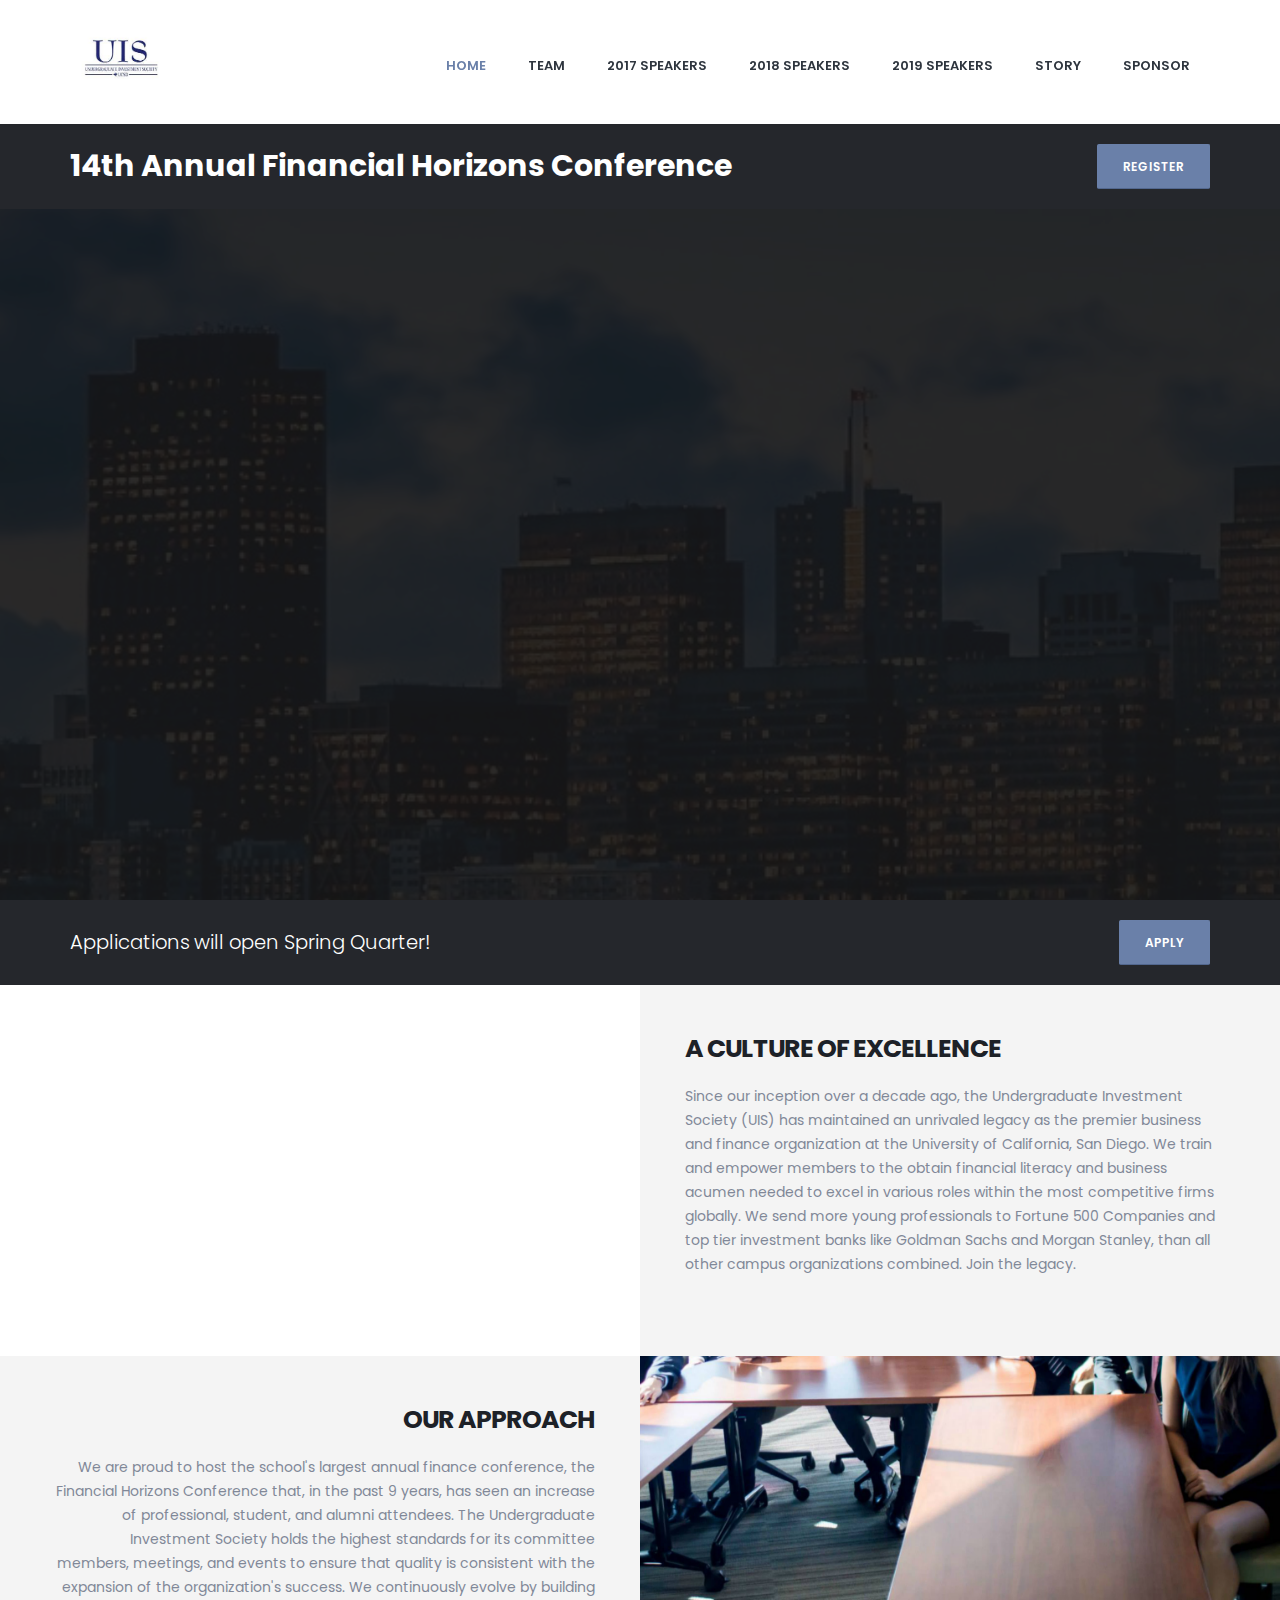
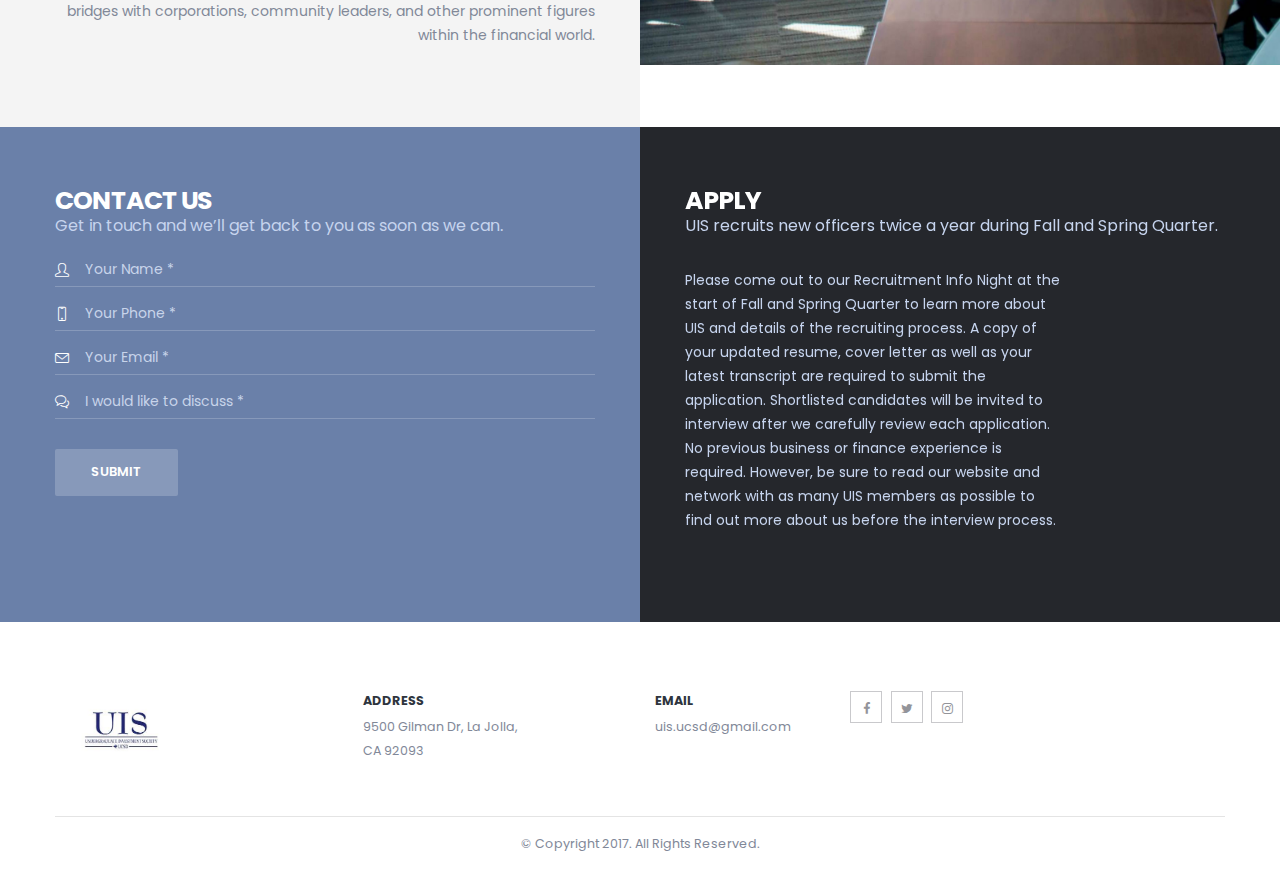
==== index.html @ 7f8c0cbe "Merge branch 'kartiksbranch'" ====
<!DOCTYPE html>
<html>
	<head>

		<!-- Basic -->
		<meta charset="utf-8">
		<meta http-equiv="X-UA-Compatible" content="IE=edge">

		<title>UIS</title>

		<meta name="keywords" content="UCSD UIS" />
		<meta name="description" content="UNDERGRADUATE INVESTMENT SOCIETY">
		<meta name="author" content="Pin Wang">

		<!-- Mobile Metas -->
		<meta name="viewport" content="width=device-width, minimum-scale=1.0, maximum-scale=1.0, user-scalable=no">

		<!-- Web Fonts  -->
		<link href="https://fonts.googleapis.com/css?family=Poppins:300,400,500,600,700" rel="stylesheet" type="text/css">

		<!-- Vendor CSS -->
		<link rel="stylesheet" href="vendor/bootstrap/css/bootstrap.min.css">
		<link rel="stylesheet" href="vendor/font-awesome/css/font-awesome.min.css">
		<link rel="stylesheet" href="vendor/animate/animate.min.css">
		<link rel="stylesheet" href="vendor/simple-line-icons/css/simple-line-icons.min.css">
		<link rel="stylesheet" href="vendor/owl.carousel/assets/owl.carousel.min.css">
		<link rel="stylesheet" href="vendor/owl.carousel/assets/owl.theme.default.min.css">
		<link rel="stylesheet" href="vendor/magnific-popup/magnific-popup.min.css">

		<!-- Theme CSS -->
		<link rel="stylesheet" href="css/theme.css">
		<link rel="stylesheet" href="css/theme-elements.css">
		<link rel="stylesheet" href="css/theme-blog.css">
		<link rel="stylesheet" href="css/theme-shop.css">

		<!-- Current Page CSS -->
		<link rel="stylesheet" href="vendor/rs-plugin/css/settings.css">
		<link rel="stylesheet" href="vendor/rs-plugin/css/layers.css">
		<link rel="stylesheet" href="vendor/rs-plugin/css/navigation.css">

		<!-- Skin CSS -->
		<link rel="stylesheet" href="css/skins/skin-finance.css">

		<!-- Demo CSS -->
		<link rel="stylesheet" href="css/demos/demo-finance.css">

		<!-- Theme Custom CSS -->
		<link rel="stylesheet" href="css/custom.css">

		<!-- Head Libs -->
		<script src="vendor/modernizr/modernizr.min.js"></script>

	</head>
	<body data-spy="scroll" data-target="#navSecondary" data-offset="170">

		<div class="body">
			<header id="header" class="header-narrow" data-plugin-options="{'stickyEnabled': true, 'stickyEnableOnBoxed': true, 'stickyEnableOnMobile': true, 'stickyStartAt': 0, 'stickySetTop': '0', 'stickyChangeLogo': false}">
				<div class="header-body">
					<div class="header-container container">
						<div class="header-row">
							<div class="header-column">
								<div class="header-logo">
									<a href="index.html">
										<img src="img/logo.jpg" width="100" height="45" class="img-responsive" alt />
									</a>
								</div>
							</div>
							<div class="header-column">
								<div class="header-row">
									<div class="header-nav">
										<button class="btn header-btn-collapse-nav" data-toggle="collapse" data-target=".header-nav-main">
											<i class="fa fa-bars"></i>
										</button>
										<div class="header-nav-main header-nav-main-effect-1 header-nav-main-sub-effect-1 custom-header-nav-main-dark-style collapse">
											<nav>
												<ul class="nav nav-pills" id="mainNav">
													<li class="active">
														<a href="index.html">
															Home
														</a>
													</li>
													<li class="">
														<a href="team.html">
															Team
														</a>
													</li>
													<li class="">
														<a href="speaker17.html">
															2017 Speakers
														</a>
													</li>
                          <li class="">
														<a href="speaker18.html">
															2018 Speakers
														</a>
													</li>
													<li class="">
														<a href="speaker19.html">
															2019 Speakers
														</a>
													</li>
													<li class="">
														<a href="story.html">
															Story
														</a>
													</li>
													<li class="">
														<a href="sponsor.html">
															Sponsor
														</a>
													</li>
												</ul>
											</nav>
										</div>
									</div>
								</div>
							</div>
						</div>
					</div>
				</div>
			</header>

			<div id="home-intro" class="home-intro custom-home-intro background-color-secondary m-none">
				<div class="container">
					<div class="row">
						<div class="col-md-8">
							<p class="text-color-light mb-xs mt-xs" style="font-size:30px">
							<strong>
								14th Annual Financial Horizons Conference
							</strong>
							</p>
						</div>
						<div class="col-md-4">
							<a href="https://docs.google.com/forms/d/e/1FAIpQLScfKmOSTfUVh0qY-Dis874jLDS0t_jcEZRCG0DuHNJnbLLtzw/viewform" target="_blank" class="btn btn-primary custom-btn-style-1 text-uppercase font-weight-semibold pull-right align-middle">Register</a>
						</div>
					</div>
				</div>
			</div>

			<div role="main" class="main">

			<div class="slider-container rev_slider_wrapper" style="height: 800px;">
				<div id="revolutionSlider" class="slider rev_slider manual">
					<ul>
						<li data-transition="fade">
							<img src="img/home5.jpg"
								alt=""
								data-bgposition="center center"
								data-bgfit="cover"
								data-bgrepeat="no-repeat"
								class="rev-slidebg">

							<h1 class="tp-caption text-uppercase font-weight-bold"
								data-x="left" data-hoffset="['15', '15', '35', '35']"
								data-y="center" data-voffset="-40"
								data-start="800"
								data-fontsize="40"
								style="letter-spacing: -2px;"
								data-transform_in="y:[-300%];opacity:0;s:500;">UIS</h1>

							<div class="tp-caption text-uppercase"
								data-x="left" data-hoffset="['15', '15', '35', '35']"
								data-y="center" data-voffset="0"
								data-start="1200"
								data-fontsize="22"
								data-transform_in="y:[-300%];opacity:0;s:500;">UNDERGRADUATE INVESTMENT SOCIETY</div>

						</li>
					</ul>
				</div>
			</div>

			<div id="home-intro" class="home-intro custom-home-intro background-color-secondary m-none">
				<div class="container">
					<div class="row">
						<div class="col-md-8">
							<p class="text-color-light mb-xs mt-xs">

								Applications will open Spring Quarter!
							</p>
						</div>
						<div class="col-md-4">
							<a href="https://docs.google.com/forms/d/1MIxpZwMEJxIqc9LXM3SmpvhY4oMgOhe2XhKpML5YCAo/edit" target="_blank" class="btn btn-primary custom-btn-style-1 text-uppercase font-weight-semibold pull-right">Apply</a>
						</div>
					</div>
				</div>
			</div>

			<div class="container-fluid">
				<div class="row">
					<div class="col-md-6 p-none">
						<section class="parallax section section-parallax match-height custom-parallax-bg-pos-left custom-sec-left m-none" data-plugin-parallax data-plugin-options="{'speed': 1.5, 'horizontalPosition': '100%'}" data-image-src="img/
						.jpg" style="min-height: 315px;">
						</section>
					</div>
					<div class="col-md-6 p-none">
						<section class="section section-no-border match-height m-none">
							<div class="row m-none">
								<div class="col-half-section col-half-section-left">
									<h2 class="text-uppercase font-weight-bold">A Culture of Excellence</h2>
									<br>
									<p class="custom-text-color-1 mb-xlg">
										Since our inception over a decade ago, the Undergraduate Investment Society (UIS) has maintained an unrivaled legacy as the premier business and finance organization at the University of California, San Diego. We train and empower members to the obtain financial literacy and business acumen needed to excel in various roles within the most competitive firms globally. We send more young professionals to Fortune 500 Companies and top tier investment banks like Goldman Sachs and Morgan Stanley, than all other campus organizations combined. Join the legacy. 									</p>
								</div>
							</div>
						</section>
					</div>
				</div>
				<div class="row custom-sm-flex-order">
					<div class="col-md-6 p-none">
						<section class="section section-no-border match-height m-none">
							<div class="row m-none">
								<div class="col-half-section col-half-section-right custom-text-align-right">
									<h2 class="text-uppercase font-weight-bold">Our Approach</h2>
									<br>
									<p class="custom-text-color-1 mb-xlg">
										We are proud to host the school's largest annual finance conference, the Financial Horizons Conference that, in the past 9 years, has seen an increase of professional, student, and alumni attendees. The Undergraduate Investment Society holds the highest standards for its committee members, meetings, and events to ensure that quality is consistent with the expansion of the organization's success. We continuously evolve by building bridges with corporations, community leaders, and other prominent figures within the financial world.
									</p>
								</div>
							</div>
						</section>
					</div>
					<div class="col-md-6 p-none">
						<section class="parallax section section-parallax match-height m-none" data-plugin-parallax data-plugin-options="{'speed': 1.5, 'horizontalPosition': '100%'}" data-image-src="img/home2.jpg" style="min-height: 315px;">
						</section>
					</div>
				</div>
			</div>

			<div class="container-fluid">
				<div class="row">
					<div class="col-md-6 p-none">
						<section class="section section-no-border match-height custom-section-spacement-1 background-color-primary m-none">
							<div class="row m-none">
								<div class="col-half-section col-half-section-right">
									<h2 class="text-uppercase text-color-light font-weight-bold">Contact Us</h2>
									<p class="text-md custom-text-color-2 mb-md">Get in touch and we’ll get back to you as soon as we can.</p>
									<form id="callSendMessage" class="custom-form-style" action="php/contact-form.php" method="POST">
										<div class="alert alert-success hidden mt-lg" id="contactFormSuccess">
											<strong>Success!</strong> Your message has been sent to us.
										</div>

										<div class="alert alert-danger hidden mt-lg" id="contactFormError">
											<strong>Error!</strong> There was an error sending your message.
											<span class="font-size-xs mt-sm display-block" id="contactFormErrorMessage"></span>
										</div>
										<div class="form-content">
											<div class="form-control-custom custom-sm-margin-bottom-2">
												<i class="icon-user icons"></i>
												<input type="text" class="form-control" name="name" placeholder="Your Name *" data-msg-required="This field is required." id="name" required="" />
											</div>
											<div class="form-control-custom custom-sm-margin-bottom-2">
												<i class="icon-screen-smartphone icons"></i>
												<input type="text" class="form-control" name="phone" placeholder="Your Phone *" data-msg-required="This field is required." id="phone" required="" />
											</div>
											<div class="form-control-custom custom-sm-margin-bottom-2">
												<i class="icon-envelope icons"></i>
												<input type="text" class="form-control" name="email" placeholder="Your Email *" data-msg-required="This field is required." id="email" required="" />
											</div>
											<div class="form-control-custom custom-sm-margin-bottom-2">
												<i class="icon-bubbles icons"></i>
												<input type="text" class="form-control" name="discuss" placeholder="I would like to discuss *" data-msg-required="This field is required." id="discuss" required="" />
											</div>
											<input type="submit" class="btn custom-btn-style-1 custom-btn-padding-1 custom-btn-background-color-1 text-color-light text-uppercase font-weight-semibold outline-none mt-lg" value="Submit" />
										</div>
									</form>
								</div>
							</div>
						</section>
					</div>
					<div class="col-md-6 p-none">
						<section class="section section-no-border match-height custom-section-spacement-1 background-color-secondary custom-background-image-1 m-none">
							<div class="row m-none">
								<div class="col-half-section col-half-section-left">
									<h2 class="text-uppercase text-color-light font-weight-bold">Apply</h2>
									<p class="text-md custom-text-color-2 mb-xlg">UIS recruits new officers twice a year during Fall and Spring Quarter.</p>
									<p class="custom-text-color-2 custom-padding-right-1 mb-xlg">Please come out to our Recruitment Info Night at the start of Fall and Spring Quarter to learn more about UIS and details of the recruiting process. A copy of your updated resume, cover letter as well as your latest transcript are required to submit the application. Shortlisted candidates will be invited to interview after we carefully review each application. No previous business or finance experience is required. However, be sure to read our website and network with as many UIS members as possible to find out more about us before the interview process.</p>
								</div>
							</div>
						</section>
					</div>
				</div>
			</div>

			</div>
			<footer id="footer" class="custom-footer background-color-light m-none">
				<div class="container">
					<div class="row">
						<div class="col-md-2">
							<a href="#" class="text-decoration-none">
								<img src="img/logo.jpg" width="100" height="45" class="img-responsive" alt />
							</a>
						</div>
						<div class="col-md-2 col-md-offset-1">
							<h5 class="text-color-dark font-weight-bold mb-xs">Address</h5>
							<ul>
								<li>
									<a class="custom-text-color-1" href="https://www.google.com/maps/place/9500+Gilman+Dr,+La+Jolla,+CA+92093/@32.8751747,-117.2380783,17z/data=!3m1!4b1!4m5!3m4!1s0x80dc06ead9775645:0x201827868207b34f!8m2!3d32.8751747!4d-117.2358896" target="_blank" title="Call Us">
										9500 Gilman Dr, La Jolla, CA 92093
									</a>
								</li>
							</ul>
						</div>
						<div class="col-md-2 col-md-offset-1">
							<h5 class="text-color-dark font-weight-bold mb-xs">Email</h5>
							<ul>
								<li>
									<a class="custom-text-color-1" href="mailto:uis.ucsd@gmail.com" title="About Us">
										uis.ucsd@gmail.com
									</a>
								</li>
							</ul>
						</div>
						<div class="col-md-2">
							<ul class="social-icons custom-social-icons">
								<li class="social-icons-facebook">
									<a href="https://www.facebook.com/pg/uis.ucsd" target="_blank" title="Facebook">
										<i class="fa fa-facebook"></i>
									</a>
								</li>
								<li class="social-icons-twitter">
									<a href="https://twitter.com/uis_ucsd?lang=en" target="_blank" title="Twitter">
										<i class="fa fa-twitter"></i>
									</a>
								</li>
								<li class="social-icons-instagram">
									<a href="http://www.instagram.com/" target="_blank" title="Instagram">
										<i class="fa fa-instagram"></i>
									</a>
								</li>
							</ul>
						</div>
					</div>
				</div>
				<div class="footer-copyright background-color-light m-none pt-md pb-md">
					<div class="container">
						<div class="row">
							<div class="col-md-12 center pt-md">
								<p class="custom-text-color-1">© Copyright 2017. All Rights Reserved.</p>
							</div>
						</div>
					</div>
				</div>
			</footer>
		</div>

		<!-- Vendor -->
		<script src="vendor/jquery/jquery.min.js"></script>
		<script src="vendor/jquery.appear/jquery.appear.min.js"></script>
		<script src="vendor/jquery.easing/jquery.easing.min.js"></script>
		<script src="vendor/jquery-cookie/jquery-cookie.min.js"></script>
		<script src="vendor/bootstrap/js/bootstrap.min.js"></script>
		<script src="vendor/common/common.min.js"></script>
		<script src="vendor/jquery.validation/jquery.validation.min.js"></script>
		<script src="vendor/jquery.easy-pie-chart/jquery.easy-pie-chart.min.js"></script>
		<script src="vendor/jquery.gmap/jquery.gmap.min.js"></script>
		<script src="vendor/jquery.lazyload/jquery.lazyload.min.js"></script>
		<script src="vendor/isotope/jquery.isotope.min.js"></script>
		<script src="vendor/owl.carousel/owl.carousel.min.js"></script>
		<script src="vendor/magnific-popup/jquery.magnific-popup.min.js"></script>
		<script src="vendor/vide/vide.min.js"></script>

		<!-- Theme Base, Components and Settings -->
		<script src="js/theme.js"></script>

		<!-- Current Page Vendor and Views -->
		<script src="vendor/rs-plugin/js/jquery.themepunch.tools.min.js"></script>
		<script src="vendor/rs-plugin/js/jquery.themepunch.revolution.min.js"></script>

		<!-- Demo -->
		<script src="js/demos/demo-finance.js"></script>

		<!-- Theme Custom -->
		<script src="js/custom.js"></script>

		<!-- Theme Initialization Files -->
		<script src="js/theme.init.js"></script>




		<!-- Google Analytics: Change UA-XXXXX-X to be your site's ID. Go to http://www.google.com/analytics/ for more information.
		<script>
			(function(i,s,o,g,r,a,m){i['GoogleAnalyticsObject']=r;i[r]=i[r]||function(){
			(i[r].q=i[r].q||[]).push(arguments)},i[r].l=1*new Date();a=s.createElement(o),
			m=s.getElementsByTagName(o)[0];a.async=1;a.src=g;m.parentNode.insertBefore(a,m)
			})(window,document,'script','//www.google-analytics.com/analytics.js','ga');

			ga('create', 'UA-12345678-1', 'auto');
			ga('send', 'pageview');
		</script>
		 -->


	</body>
</html>
---- css/theme.css ----
/*
Name: 			theme.css
Written by: 	Okler Themes - (http://www.okler.net)
Theme Version:	5.7.2
*/
html {
	direction: ltr;
	overflow-x: hidden;
	box-shadow: none !important;
}

body {
	background-color: #FFF;
	color: #777;
	font-family: "Open Sans", Arial, sans-serif;
	font-size: 14px;
	line-height: 22px;
	margin: 0;
}

body a {
	outline: none !important;
}

li {
	line-height: 24px;
}

/* Responsive */
@media (max-width: 479px) {
	body {
		font-size: 13px;
	}
}
/* Header */
#header {
	position: relative;
	z-index: 100;
}

#header .header-body {
	background: #FFF;
	border-top: 3px solid #EDEDED;
	border-bottom: 1px solid transparent;
	padding: 8px 0;
	-webkit-transition: min-height 0.3s ease;
	-moz-transition: min-height 0.3s ease;
	transition: min-height 0.3s ease;
	width: 100%;
	z-index: 1001;
	min-height: 125px;
}

#header.header-no-min-height .header-body {
	min-height: 0 !important;
}

#header .container {
	position: relative;
}

#header .header-container {
	position: relative;
	display: table;
}

#header .header-top {
	background-color: #f4f4f4;
	border-bottom: 1px solid #ededed;
	margin-top: -13px;
	padding: 8px 0;
	position: relative;
	z-index: 4;
}

#header .header-top::after {
	clear: both;
	content: "";
	display: table;
}

#header .header-top p {
	font-size: 0.9em;
	margin: 0;
	padding: 0;
	line-height: 37px;
	float: left;
}

#header .header-top p .fa, #header .header-top p .icons {
	position: relative;
	top: 1px;
}

#header .header-top .header-search {
	float: right;
	margin-top: 2px;
	margin-left: 10px;
	margin-right: 0;
}

#header .header-top .header-nav-top {
	float: left;
	margin-top: 0;
	margin-left: 0;
	margin-right: 10px;
}

#header .header-top .header-social-icons {
	margin-top: 3px;
}

#header .header-top.header-top-colored {
	margin-top: -13px;
	border-top: 5px solid #CCC;
	border-bottom: 0;
	color: #FFF;
}

#header .header-top.header-top-colored p, #header .header-top.header-top-colored a, #header .header-top.header-top-colored span {
	color: #FFF;
}

#header .header-top.header-top-colored .form-control {
	border: 0;
}

#header .header-top.header-top-style-2 {
	background: #f6f6f6;
	margin-top: -16px;
}

#header .header-top.header-top-style-3 {
	margin-top: -16px;
	margin-bottom: 10px;
}

#header .header-top.header-top-style-4 {
	background: #E4E6ED;
	margin-top: -16px;
	margin-bottom: 10px;
	border-bottom: 0;
}

#header .header-row {
	display: table-row;
	clear: both;
}

#header .header-column {
	display: table-cell;
	vertical-align: middle;
}

#header .header-column .row {
	margin: 0;
}

#header .header-column .header-row {
	display: block;
	clear: right;
}

#header .header-column .header-extra-info {
	list-style: outside none none;
	margin: 24px 0 0;
	padding: 0;
	float: right;
}

#header .header-column .header-extra-info li {
	display: inline-block;
	margin-left: 25px;
}

#header .header-column .header-extra-info li .feature-box small {
	position: relative;
	top: -4px;
}

#header .header-column.header-column-valign-top {
	vertical-align: top;
}

#header .header-column.header-column-valign-bottom {
	vertical-align: bottom;
}

#header .header-column.header-column-center {
	text-align: center;
}

#header .header-column.header-column-center .header-logo {
	width: 100% !important;
	padding: 9px 0;
}

#header .header-logo {
	float: left;
	position: relative;
}

#header .header-logo img {
	-webkit-transition: all 0.3s ease;
	-moz-transition: all 0.3s ease;
	transition: all 0.3s ease;
	position: relative;
	margin: 15px 15px 15px 0;
	top: 0;
}

#header .header-nav-top {
	float: right;
	margin-top: 10px;
	margin-left: 10px;
}

#header .header-nav-top .nav > li > a, #header .header-nav-top .nav > li > span {
	color: #999;
	font-size: 0.9em;
	padding: 6px 10px;
	display: inline-block;
}

#header .header-nav-top .nav > li > a .fa, #header .header-nav-top .nav > li > a .icons, #header .header-nav-top .nav > li > span .fa, #header .header-nav-top .nav > li > span .icons {
	margin-right: 3px;
	position: relative;
	top: 1px;
}

#header .header-nav-top .nav > li > a:hover, #header .header-nav-top .nav > li > a a:focus {
	background: #EEE;
}

#header .header-nav-top .nav > li.open > .dropdown-menu-toggle {
	border-radius: 4px 4px 0 0;
}

#header .header-nav-top .dropdown-menu {
	border-color: #EEE;
	margin-top: -2px;
	border-radius: 4px 0 4px 4px;
	padding: 0;
}

#header .header-nav-top .dropdown-menu a {
	color: #999;
	padding: 6px 12px;
	font-size: 0.9em;
}

#header .header-nav-top .flag {
	margin-right: 2px;
}

#header .header-search {
	float: right;
	margin-top: 10px;
	margin-left: 10px;
}

#header .header-search .form-control {
	border-radius: 20px;
	font-size: 0.9em;
	height: 34px;
	margin: 0;
	padding: 6px 12px;
	-webkit-transition: width 0.3s ease;
	-moz-transition: width 0.3s ease;
	transition: width 0.3s ease;
	-webkit-transform: translate3d(0, 0, 0);
	-webkit-backface-visibility: hidden;
	-webkit-perspective: 1000px;
	perspective: 1000px;
	width: 170px;
}

#header .header-search .btn-default {
	background: transparent;
	border: 0 none;
	color: #CCC;
	position: absolute;
	right: 0;
	top: 0;
	z-index: 3;
}

#header .header-search .btn-default:hover {
	color: #000;
}

#header .header-social-icons {
	float: right;
	margin: 15px 0 0 10px;
}

#header .header-btn-collapse-nav {
	background: #CCC;
	color: #FFF;
	display: none;
	float: right;
	margin: 12px 0 8px 15px;
}

#header.header-narrow .header-body {
	min-height: 0;
}

#header.header-narrow .header-logo img {
	margin: 12px 12px 12px 0;
}

#header.header-narrow .header-nav-main {
	margin-bottom: 0;
}

#header.header-no-border-bottom .header-body {
	padding-bottom: 0 !important;
	border-bottom: 0 !important;
}

html:not(.boxed) #header.header-full-width .header-container {
	width: 100%;
}

html #header.header-transparent {
	min-height: 0 !important;
	width: 100%;
	position: absolute;
}

html #header.header-transparent .header-body {
	position: relative;
	top: 0;
	background: transparent;
	border-top: 0;
	border-bottom: 0;
	box-shadow: none;
}

html #header.header-transparent .header-body:before {
	content: "";
	position: absolute;
	width: 100%;
	height: 100%;
	left: 0;
	right: 0;
	top: 0;
	bottom: 0;
	background: #FFF;
	opacity: 0;
	border-bottom: 1px solid #f1f1f1;
	-webkit-transition: opacity 0.3s ease;
	-moz-transition: opacity 0.3s ease;
	transition: opacity 0.3s ease;
	-webkit-transform: translate3d(0, 0, 0);
	-webkit-backface-visibility: hidden;
	-webkit-perspective: 1000px;
	perspective: 1000px;
}

html.sticky-header-enabled #header.header-transparent .header-body {
	position: fixed;
}

html.sticky-header-active #header.header-transparent .header-body {
	border-bottom: 0;
	box-shadow: none;
}

html.sticky-header-active #header.header-transparent .header-body:before {
	opacity: 1;
}

@media (max-width: 991px) {
	html.sticky-header-active #header.has-nav-bar .header-logo img {
		top: 86px;
		padding: 5px 8px;
		z-index: 1;
	}
}

html #header.header-semi-transparent, html #header.header-semi-transparent-light {
	min-height: 0 !important;
	width: 100%;
	position: absolute;
}

html #header.header-semi-transparent .header-body, html #header.header-semi-transparent-light .header-body {
	position: relative;
	top: 0;
	background: transparent;
	border-top: 0;
	border-bottom: 0;
	box-shadow: none;
}

html #header.header-semi-transparent .header-body:before, html #header.header-semi-transparent-light .header-body:before {
	content: "";
	position: absolute;
	width: 100%;
	height: 100%;
	left: 0;
	right: 0;
	top: 0;
	bottom: 0;
	background: #000;
	border-bottom: 0;
	opacity: 0.3;
	-webkit-transition: opacity 0.3s ease;
	-moz-transition: opacity 0.3s ease;
	transition: opacity 0.3s ease;
	-webkit-transform: translate3d(0, 0, 0);
	-webkit-backface-visibility: hidden;
	-webkit-perspective: 1000px;
	perspective: 1000px;
}

html.sticky-header-enabled #header.header-semi-transparent .header-body {
	position: fixed;
}

html.sticky-header-active #header.header-semi-transparent .header-body {
	border-bottom: 0;
	box-shadow: none;
}

html.sticky-header-active #header.header-semi-transparent .header-body:before {
	opacity: 0.8;
}

html #header.header-semi-transparent-light .header-body:before {
	opacity: 0.1;
	background: #FFF;
}

html.sticky-header-enabled #header.header-semi-transparent-light .header-body {
	position: fixed;
}

html.sticky-header-active #header.header-semi-transparent-light .header-body {
	border-bottom: 0;
	box-shadow: none;
}

html.sticky-header-active #header.header-semi-transparent-light .header-body:before {
	border-bottom: 1px solid #f1f1f1;
	opacity: 0.9;
}

html #header.header-transparent-bottom-border .header-body {
	border-bottom: 1px solid rgba(255, 255, 255, 0.2);
}

html.sticky-header-active #header .header-body {
	position: fixed;
	border-bottom-color: #e9e9e9;
	box-shadow: 0 0 3px rgba(0, 0, 0, 0.1);
}

html:not(.sticky-header-active) #header.header-transparent-sticky-deactive .header-body:before {
	background: transparent !important;
}

/* Header Nav Main */
@media (min-width: 992px) {
	#header .header-nav-main {
		float: right;
		margin: 12px 0 0;
		min-height: 45px;
	}

	#header .header-nav-main nav > ul > li > a {
		display: inline-block;
		border-radius: 4px;
		font-size: 12px;
		font-style: normal;
		font-weight: 700;
		line-height: 20px;
		padding: 10px 13px;
		text-transform: uppercase;
	}

	#header .header-nav-main nav > ul > li > a.dropdown-toggle .fa-caret-down {
		display: none;
	}

	#header .header-nav-main nav > ul > li > a.dropdown-toggle:after {
		border-color: #CCC transparent transparent transparent;
		border-style: solid;
		border-width: 4px;
		content: " ";
		float: right;
		margin-top: 7px;
		margin-left: 4px;
	}

	#header .header-nav-main nav > ul > li.open > a, #header .header-nav-main nav > ul > li:hover > a {
		background: #CCC;
		color: #FFF;
	}

	#header .header-nav-main nav > ul > li.dropdown .dropdown-menu {
		top: -10000px;
		display: block;
		opacity: 0;
		left: auto;
		border-radius: 0 4px 4px;
		border: 0;
		border-top: 3px solid #CCC;
		box-shadow: 0 20px 45px rgba(0, 0, 0, 0.08);
		margin: -3px 0 0 0;
		min-width: 200px;
		padding: 5px;
		text-align: left;
	}

	#header .header-nav-main nav > ul > li.dropdown .dropdown-menu li a {
		border-bottom: 1px solid #f4f4f4;
		color: #777;
		font-size: 0.9em;
		font-weight: 400;
		padding: 8px 20px 8px 8px;
		position: relative;
		text-transform: none;
	}

	#header .header-nav-main nav > ul > li.dropdown .dropdown-menu li.dropdown-submenu {
		position: relative;
	}

	#header .header-nav-main nav > ul > li.dropdown .dropdown-menu li.dropdown-submenu > a .fa-caret-down {
		display: none;
	}

	#header .header-nav-main nav > ul > li.dropdown .dropdown-menu li.dropdown-submenu > a:after {
		border-color: transparent transparent transparent #CCC;
		border-style: solid;
		border-width: 4px 0 4px 4px;
		content: " ";
		position: absolute;
		top: 50%;
		right: 10px;
		-webkit-transform: translateY(-50%);
		-moz-transform: translateY(-50%);
		-ms-transform: translateY(-50%);
		-o-transform: translateY(-50%);
		transform: translateY(-50%);
	}

	#header .header-nav-main nav > ul > li.dropdown .dropdown-menu li.dropdown-submenu > .dropdown-menu {
		left: 100%;
		display: block;
		margin-top: -8px;
		margin-left: -1px;
		border-radius: 4px;
		opacity: 0;
	}

	#header .header-nav-main nav > ul > li.dropdown .dropdown-menu li.dropdown-submenu:hover > .dropdown-menu {
		top: 0;
		opacity: 1;
	}

	#header .header-nav-main nav > ul > li.dropdown .dropdown-menu li:last-child a {
		border-bottom: 0;
	}

	#header .header-nav-main nav > ul > li.dropdown.open > a, #header .header-nav-main nav > ul > li.dropdown:hover > a {
		padding-bottom: 15px;
	}

	#header .header-nav-main nav > ul > li.dropdown.open > .dropdown-menu, #header .header-nav-main nav > ul > li.dropdown:hover > .dropdown-menu {
		top: auto;
		display: block;
		opacity: 1;
	}

	#header .header-nav-main nav > ul > li.dropdown-mega {
		position: static;
	}

	#header .header-nav-main nav > ul > li.dropdown-mega > .dropdown-menu {
		border-radius: 4px;
		left: 15px;
		right: 15px;
		width: auto;
	}

	#header .header-nav-main nav > ul > li.dropdown-mega .dropdown-mega-content {
		padding: 20px 30px;
	}

	#header .header-nav-main nav > ul > li.dropdown-mega .dropdown-mega-sub-title {
		color: #333333;
		display: block;
		font-size: 1em;
		font-weight: 600;
		margin-top: 20px;
		padding-bottom: 5px;
		text-transform: uppercase;
	}

	#header .header-nav-main nav > ul > li.dropdown-mega .dropdown-mega-sub-title:first-child {
		margin-top: 0;
	}

	#header .header-nav-main nav > ul > li.dropdown-mega .dropdown-mega-sub-nav {
		list-style: none;
		padding: 0;
		margin: 0;
	}

	#header .header-nav-main nav > ul > li.dropdown-mega .dropdown-mega-sub-nav > li > a {
		border: 0 none;
		border-radius: 4px;
		color: #777;
		display: block;
		font-size: 0.9em;
		font-weight: normal;
		margin: 0 0 0 -8px;
		padding: 3px 8px;
		text-shadow: none;
		text-transform: none;
		text-decoration: none;
	}

	#header .header-nav-main nav > ul > li.dropdown-mega .dropdown-mega-sub-nav > li:hover > a {
		background: #f4f4f4;
	}

	#header .header-nav-main.header-nav-main-no-arrows nav > ul > li a.dropdown-toggle {
		padding-left: 16px !important;
		padding-right: 16px !important;
	}

	#header .header-nav-main.header-nav-main-no-arrows nav > ul > li a.dropdown-toggle:after {
		display: none;
	}

	#header .header-nav-main.header-nav-main-square {
		margin-bottom: -9px;
	}

	#header .header-nav-main.header-nav-main-square nav > ul > li > a {
		border-radius: 0;
	}

	#header .header-nav-main.header-nav-main-square nav > ul > li.dropdown .dropdown-menu {
		margin-top: -1px;
		border-radius: 0;
	}

	#header .header-nav-main.header-nav-main-square nav > ul > li.dropdown .dropdown-menu li.dropdown-submenu > .dropdown-menu {
		border-radius: 0;
	}

	#header .header-nav-main.header-nav-main-square nav > ul > li.dropdown-mega > .dropdown-menu {
		border-radius: 0;
	}

	#header .header-nav-main.header-nav-main-square nav > ul > li.dropdown-mega .dropdown-mega-sub-nav > li > a {
		border-radius: 0;
	}

	#header .header-nav-main a > .thumb-info-preview {
		position: absolute;
		display: block;
		left: 100%;
		opacity: 0;
		border: 0;
		padding-left: 10px;
		background: transparent;
		overflow: visible;
		margin-top: 15px;
		top: -10000px;
		-webkit-transition: -webkit-transform 0.2s ease-out, opacity 0.2s ease-out;
		-moz-transition: -moz-transform 0.2s ease-out, opacity 0.2s ease-out;
		transition: transform 0.2s ease-out, opacity 0.2s ease-out;
		transform: translate3d(-20px, 0, 0);
	}

	#header .header-nav-main a > .thumb-info-preview .thumb-info-wrapper {
		background: #FFF;
		display: block;
		border-radius: 4px;
		border: 0;
		box-shadow: 0 20px 45px rgba(0, 0, 0, 0.08);
		margin: 0;
		padding: 4px;
		text-align: left;
		width: 190px;
	}

	#header .header-nav-main a > .thumb-info-preview .thumb-info-image {
		transition: all 6s linear 0s;
		width: 182px;
		height: 136px;
		min-height: 0;
	}

	#header .header-nav-main a:hover > .thumb-info-preview {
		transform: translate3d(0, 0, 0);
		top: 0;
		opacity: 1;
		margin-top: -5px;
	}

	#header .header-nav-main .dropdown-reverse a > .thumb-info-preview {
		transform: translate3d(20px, 0, 0);
		right: 100%;
		left: auto;
		padding-left: 0;
		margin-right: 10px;
	}

	#header .header-nav-main .dropdown-reverse a:hover > .thumb-info-preview {
		transform: translate3d(0, 0, 0);
	}

	#header .header-nav {
		display: block !important;
	}

	#header .header-nav.header-nav-stripe nav > ul > li > a, #header .header-nav.header-nav-stripe nav > ul > li:hover > a {
		background: transparent;
		padding: 35px 13px;
		margin: 0;
	}

	#header .header-nav.header-nav-stripe nav > ul > li > a {
		color: #444;
	}

	#header .header-nav.header-nav-stripe nav > ul > li > a.dropdown-toggle:after {
		border-color: #444 transparent transparent transparent;
	}

	#header .header-nav.header-nav-stripe nav > ul > li:hover > a {
		color: #FFF;
	}

	#header .header-nav.header-nav-top-line nav > ul > li > a, #header .header-nav.header-nav-top-line nav > ul > li:hover > a {
		background: transparent;
		color: #444;
		padding: 35px 13px;
		margin: 0;
	}

	#header .header-nav.header-nav-top-line nav > ul > li > a:before, #header .header-nav.header-nav-top-line nav > ul > li:hover > a:before {
		content: "";
		position: absolute;
		width: 100%;
		height: 3px;
		top: -2px;
		left: 0;
		opacity: 0;
	}

	#header .header-nav.header-nav-top-line nav > ul > li.active > a:before, #header .header-nav.header-nav-top-line nav > ul > li:hover > a:before {
		opacity: 1;
	}

	#header .header-nav.header-nav-top-line nav > ul > li > a.dropdown-toggle:after {
		border-color: #444 transparent transparent transparent;
	}

	#header .header-nav.header-nav-dark-dropdown nav > ul > li > a, #header .header-nav.header-nav-dark-dropdown nav > ul > li:hover > a {
		background: transparent;
		color: #444;
		padding: 35px 13px;
		margin: 0;
	}

	#header .header-nav.header-nav-dark-dropdown nav > ul > li > a.dropdown-toggle:after {
		border-color: #444 transparent transparent transparent;
	}

	#header .header-nav.header-nav-dark-dropdown nav > ul > li.dropdown li a {
		border-bottom-color: #2a2a2a;
	}

	#header .header-nav.header-nav-dark-dropdown nav > ul > li.dropdown .dropdown-menu {
		background: #1e1e1e;
	}

	#header .header-nav.header-nav-dark-dropdown nav > ul > li.dropdown .dropdown-menu > li > a {
		color: #969696;
	}

	#header .header-nav.header-nav-dark-dropdown nav > ul > li.dropdown .dropdown-menu > li > a:hover, #header .header-nav.header-nav-dark-dropdown nav > ul > li.dropdown .dropdown-menu > li > a:focus {
		background: #282828;
	}

	#header .header-nav.header-nav-dark-dropdown nav > ul > li.dropdown.dropdown-mega .dropdown-mega-sub-title {
		color: #ababab;
	}

	#header .header-nav.header-nav-dark-dropdown nav > ul > li.dropdown.dropdown-mega .dropdown-mega-sub-nav > li:hover > a {
		background: #282828;
	}

	#header .header-nav.header-nav-dark-dropdown .header-social-icons {
		margin-top: 27px;
	}

	#header .header-nav.header-nav-center .header-nav-main {
		float: none;
		margin: 0;
	}

	#header .header-nav.header-nav-center .header-nav-main > nav {
		width: 100%;
		text-align: center;
	}

	#header .header-nav.header-nav-center .header-nav-main > nav > ul > li {
		display: inline-block;
		float: none;
		text-align: left;
	}

	#header .header-nav-main {
		display: block !important;
		height: auto !important;
	}

	#header .header-nav-bar {
		background: #F4F4F4;
		padding: 0 10px 5px;
		margin-bottom: 0;
	}

	#header .header-nav-bar .header-nav-main {
		float: left;
		margin-bottom: 0;
	}
}
/* Header Narrow */
@media (min-width: 992px) {
	#header.header-narrow .header-nav.header-nav-stripe nav > ul > li > a, #header.header-narrow .header-nav.header-nav-stripe nav > ul > li:hover > a, #header.header-narrow .header-nav.header-nav-dark-dropdown nav > ul > li > a, #header.header-narrow .header-nav.header-nav-dark-dropdown nav > ul > li:hover > a {
		padding: 20px 13px;
	}

	#header.header-narrow .header-nav.header-nav-top-line nav > ul > li > a, #header.header-narrow .header-nav.header-nav-top-line nav > ul > li:hover > a {
		padding: 22px 13px;
	}

	#header.header-narrow .header-nav.header-nav-top-line nav > ul > li > a.dropdown-toggle:after, #header.header-narrow .header-nav.header-nav-top-line nav > ul > li:hover > a.dropdown-toggle:after {
		top: 22px;
	}
}

@media (min-width: 992px) {
	#header.header-flex.header-transparent-bottom-border .header-nav-main.header-nav-main-square nav > ul > li.dropdown .dropdown-menu {
		margin-top: 1px;
	}

	html.sticky-header-active #header.header-flex.header-transparent-bottom-border .header-nav-main.header-nav-main-square nav > ul > li.dropdown .dropdown-menu,
	html.ie9 #header.header-flex.header-transparent-bottom-border .header-nav-main.header-nav-main-square nav > ul > li.dropdown .dropdown-menu {
		margin-top: 0px;
	}

	html.sticky-header-active.ie9 #header.header-flex.header-transparent-bottom-border .header-nav-main.header-nav-main-square nav > ul > li.dropdown .dropdown-menu {
		margin-top: -1px;
	}
}

@media (min-width: 992px) {
	#header .header-nav-main.header-nav-main-light nav > ul > li > a {
		color: #FFF;
	}

	#header .header-nav-main.header-nav-main-light nav > ul > li > a.dropdown-toggle:after {
		border-color: #FFF transparent transparent transparent;
	}

	#header .header-nav-main.header-nav-main-light nav > ul > li.open > a, #header .header-nav-main.header-nav-main-light nav > ul > li:hover > a {
		background: #FFF;
	}

	#header .header-nav-main.header-nav-main-light nav > ul > li.open > a.dropdown-toggle:after, #header .header-nav-main.header-nav-main-light nav > ul > li:hover > a.dropdown-toggle:after {
		border-color: #CCC transparent transparent transparent;
	}

	#header .header-nav-main.header-nav-main-light nav > ul > li.open > .dropdown-menu, #header .header-nav-main.header-nav-main-light nav > ul > li:hover > .dropdown-menu {
		border-top-color: #FFF;
		box-shadow: 0 20px 25px rgba(0, 0, 0, 0.05);
	}

	#header .header-nav-main.header-nav-main-light nav > ul > li.open > .dropdown-menu .dropdown-submenu:hover > .dropdown-menu, #header .header-nav-main.header-nav-main-light nav > ul > li:hover > .dropdown-menu .dropdown-submenu:hover > .dropdown-menu {
		border-top-color: #FFF;
	}

	#header .header-nav-main.header-nav-main-light nav > ul > li.active > a {
		background: #FFF;
	}

	#header .header-nav-main.header-nav-main-light nav > ul > li.active > a.dropdown-toggle:after {
		border-color: #CCC transparent transparent transparent;
	}

	#header .header-nav-main.header-nav-main-light .dropdown-menu > li > a:hover, #header .header-nav-main.header-nav-main-light .dropdown-menu > li > a:focus {
		background: #f5f5f5;
	}
}

@media (min-width: 992px) {
	#header .header-nav-main-effect-1 nav > ul > li.dropdown .dropdown-menu li a, #header .header-nav-main-effect-1 nav > ul > li.dropdown .dropdown-mega-sub-nav li a {
		-webkit-transition: -webkit-transform 0.2s ease-out;
		-moz-transition: -moz-transform 0.2s ease-out;
		transition: transform 0.2s ease-out;
		transform: translate3d(0, -5px, 0);
	}

	#header .header-nav-main-effect-1 nav > ul > li.dropdown:hover > .dropdown-menu li a, #header .header-nav-main-effect-1 nav > ul > li.dropdown:hover .dropdown-mega-sub-nav li a {
		transform: translate3d(0, 0, 0);
	}

	#header .header-nav-main-effect-1 nav > ul > li.dropdown .dropdown-menu {
		-webkit-transition: -webkit-transform 0.2s ease-out;
		-moz-transition: -moz-transform 0.2s ease-out;
		transition: transform 0.2s ease-out;
		transform: translate3d(0, -5px, 0);
	}

	#header .header-nav-main-effect-1 nav > ul > li.dropdown:hover > .dropdown-menu {
		transform: translate3d(0, 0, 0);
	}
}

@media (min-width: 992px) {
	#header .header-nav-main-effect-2 nav > ul > li.dropdown .dropdown-menu {
		-webkit-transition: -webkit-transform 0.2s ease-out, opacity 0.2s ease-out;
		-moz-transition: -moz-transform 0.2s ease-out, opacity 0.2s ease-out;
		transition: transform 0.2s ease-out, opacity 0.2s ease-out;
		transform: translate3d(0, -5px, 0);
		opacity: 0;
	}

	#header .header-nav-main-effect-2 nav > ul > li.dropdown:hover > .dropdown-menu {
		transform: translate3d(0, -1px, 0);
		opacity: 1;
	}
}

@media (min-width: 992px) {
	#header .header-nav-main-effect-3 nav > ul > li.dropdown .dropdown-menu {
		-webkit-transition: -webkit-transform 0.2s ease-out;
		-moz-transition: -moz-transform 0.2s ease-out;
		transition: transform 0.2s ease-out;
		transform: translate3d(0, 10px, 0);
	}

	#header .header-nav-main-effect-3 nav > ul > li.dropdown:hover > .dropdown-menu {
		transform: translate3d(0, 0, 0);
	}
}

@media (min-width: 992px) {
	#header .header-nav-main-effect-4 nav > ul > li.dropdown .dropdown-menu {
		-webkit-transition: -webkit-transform 0.2s ease-out, opacity 0.2s ease-out;
		-moz-transition: -moz-transform 0.2s ease-out, opacity 0.2s ease-out;
		transition: transform 0.2s ease-out, opacity 0.2s ease-out;
		transform: translate3d(-20px, 0, 0);
		opacity: 0;
	}

	#header .header-nav-main-effect-4 nav > ul > li.dropdown:hover > .dropdown-menu {
		transform: translate3d(0, 0, 0);
		opacity: 1;
	}
}

@media (min-width: 992px) {
	#header .header-nav-main-effect-4 nav > ul > li.dropdown .dropdown-menu {
		-webkit-transition: -webkit-transform 0.2s ease-out, opacity 0.2s ease-out;
		-moz-transition: -moz-transform 0.2s ease-out, opacity 0.2s ease-out;
		transition: transform 0.2s ease-out, opacity 0.2s ease-out;
		transform: translate3d(-20px, 0, 0);
		opacity: 0;
	}

	#header .header-nav-main-effect-4 nav > ul > li.dropdown:hover > .dropdown-menu {
		transform: translate3d(0, 0, 0);
		opacity: 1;
	}

	#header .header-nav-main-effect-4 nav > ul > li.dropdown.dropdown-reverse .dropdown-menu {
		-webkit-transition: -webkit-transform 0.2s ease-out, opacity 0.2s ease-out;
		-moz-transition: -moz-transform 0.2s ease-out, opacity 0.2s ease-out;
		transition: transform 0.2s ease-out, opacity 0.2s ease-out;
		transform: translate3d(20px, 0, 0);
		left: auto;
		right: 100%;
		opacity: 0;
	}

	#header .header-nav-main-effect-4 nav > ul > li.dropdown.dropdown-reverse:hover > .dropdown-menu {
		transform: translate3d(0, 0, 0);
		opacity: 1;
	}
}

@media (min-width: 992px) {
	#header .header-nav-main-sub-effect-1 nav > ul > li.dropdown .dropdown-menu li.dropdown-submenu > .dropdown-menu {
		-webkit-transition: -webkit-transform 0.2s ease-out, opacity 0.2s ease-out;
		-moz-transition: -moz-transform 0.2s ease-out, opacity 0.2s ease-out;
		transition: transform 0.2s ease-out, opacity 0.2s ease-out;
		transform: translate3d(-20px, 0, 0);
		opacity: 0;
	}

	#header .header-nav-main-sub-effect-1 nav > ul > li.dropdown .dropdown-menu li.dropdown-submenu:hover > .dropdown-menu {
		transform: translate3d(0, 0, 0);
		opacity: 1;
	}

	#header .header-nav-main-sub-effect-1 nav > ul > li.dropdown.dropdown-reverse .dropdown-menu li.dropdown-submenu > .dropdown-menu {
		-webkit-transition: -webkit-transform 0.2s ease-out, opacity 0.2s ease-out;
		-moz-transition: -moz-transform 0.2s ease-out, opacity 0.2s ease-out;
		transition: transform 0.2s ease-out, opacity 0.2s ease-out;
		transform: translate3d(20px, 0, 0);
		left: auto;
		right: 100%;
		opacity: 0;
	}

	#header .header-nav-main-sub-effect-1 nav > ul > li.dropdown.dropdown-reverse .dropdown-menu li.dropdown-submenu:hover > .dropdown-menu {
		transform: translate3d(0, 0, 0);
		opacity: 1;
	}
}
/* Header Nav Main Mobile */
@media (max-width: 991px) {
	#header .header-nav-main {
		background: transparent;
		clear: both;
		float: none;
	}

	#header .header-nav-main nav {
		margin: 0 0 6px;
	}

	#header .header-nav-main nav > ul li {
		border-bottom: 1px solid #e8e8e8;
		clear: both;
		display: block;
		float: none;
		margin: 0;
		padding: 0;
		position: relative;
	}

	#header .header-nav-main nav > ul li a {
		font-size: 13px;
		font-style: normal;
		line-height: 20px;
		padding: 7px 8px;
		margin: 1px 0;
		border-radius: 4px;
	}

	#header .header-nav-main nav > ul li a .fa-caret-down {
		line-height: 35px;
		min-height: 38px;
		min-width: 30px;
		position: absolute;
		right: 5px;
		text-align: center;
		top: 0;
	}

	#header .header-nav-main nav > ul li.dropdown .dropdown-menu {
		background: transparent;
		padding: 0;
		margin: 0;
		font-size: 13px;
		box-shadow: none;
		border-radius: 0;
		border: 0;
		clear: both;
		display: none;
		float: none;
		position: static;
	}

	#header .header-nav-main nav > ul li.dropdown .dropdown-menu li.dropdown-submenu.opened > .dropdown-menu {
		display: block;
		margin-left: 20px;
	}

	#header .header-nav-main nav > ul li.dropdown.opened > .dropdown-menu {
		display: block;
		margin-left: 20px;
	}

	#header .header-nav-main nav > ul li.dropdown-mega .dropdown-mega-sub-title {
		margin-top: 10px;
		display: block;
	}

	#header .header-nav-main nav > ul li.dropdown-mega .dropdown-mega-sub-nav {
		margin: 0 0 0 20px;
		padding: 0;
		list-style: none;
	}

	#header .header-nav-main nav > ul li.dropdown-mega .dropdown-mega-sub-nav > li > a {
		display: block;
		text-decoration: none;
	}

	#header .header-nav-main nav > ul li:last-child {
		border-bottom: 0;
	}

	#header .header-nav-main nav > ul > li > a {
		text-transform: uppercase;
		font-weight: 700;
		margin-top: 1px;
		margin-bottom: 1px;
	}

	#header .header-nav-main nav > ul > li.active > a, #header .header-nav-main nav > ul > li.active > a:focus, #header .header-nav-main nav > ul > li.active > a:hover {
		color: #FFF;
	}

	#header .header-nav-main nav .not-included {
		margin: 0;
	}

	#header .header-nav-main a > .thumb-info-preview {
		display: none !important;
	}

	#header .header-btn-collapse-nav {
		outline: 0;
		display: block;
		position: relative;
		z-index: 1;
	}

	#header .header-nav-bar {
		margin: 0 auto;
	}

	#header .header-nav-bar .header-btn-collapse-nav {
		margin-top: 14px;
	}

	#header.header-transparent .header-nav-main {
		padding: 10px;
		margin-bottom: 10px;
		background: #FFF;
		border-radius: 4px;
	}

	#header.header-semi-transparent .header-nav-main {
		padding: 10px;
		margin-bottom: 10px;
		background: #FFF;
		border-radius: 4px;
	}

	#header.header-semi-transparent-light .header-nav-main {
		padding: 10px;
		margin-bottom: 10px;
		background: #FFF;
		border-radius: 4px;
	}

	html.sticky-header-enabled #header .header-nav-main {
		max-height: 350px;
		overflow-x: hidden;
		overflow-y: auto;
	}

	html.sticky-header-enabled #header .header-nav-main.collapsing {
		overflow: hidden;
	}
}

@media (min-width: 992px) {
	html:not(.sticky-header-active) #header.header-transparent .header-nav-main nav > ul > li:not(.active) > a {
		color: #FFF;
	}

	html:not(.sticky-header-active) #header.header-transparent .header-nav-main nav > ul > li:not(.active) > a.dropdown-toggle:after {
		border-color: #FFF transparent transparent transparent;
	}

	html #header.header-semi-transparent .header-nav-main nav > ul > li:not(.active) > a {
		color: #FFF;
	}

	html #header.header-semi-transparent .header-nav-main nav > ul > li:not(.active) > a.dropdown-toggle:after {
		border-color: #FFF transparent transparent transparent;
	}

	html:not(.sticky-header-active) #header.header-semi-transparent-light .header-nav-main nav > ul > li:not(.active) > a {
		color: #FFF;
	}

	html:not(.sticky-header-active) #header.header-semi-transparent-light .header-nav-main nav > ul > li:not(.active) > a.dropdown-toggle:after {
		border-color: #FFF transparent transparent transparent;
	}

	html:not(.ie) #header.header-flex .header-container {
		display: flex;
		height: 100%;
	}

	html:not(.ie) #header.header-flex .header-row {
		display: flex;
		flex-flow: row wrap;
		flex: 1;
	}

	html:not(.ie) #header.header-flex .header-column {
		display: flex;
		flex-flow: column;
	}

	html:not(.ie) #header.header-flex .header-column:nth-child(1) {
		flex: 1;
	}

	html:not(.ie) #header.header-flex .header-column:nth-child(2) {
		flex: 8;
		align-items: flex-end;
	}

	html:not(.ie) #header.header-flex .header-logo {
		display: flex;
		flex-basis: 100%;
		align-items: center;
	}

	html.ie #header.header-flex .header-top {
		margin-bottom: -10px !important;
		margin-top: -4px !important;
	}

	html.ie #header.header-flex .header-body {
		padding: 0;
	}

	html.ie #header.header-flex .header-container {
		height: 100%;
	}

	html.ie #header.header-flex .header-row {
		display: table;
		width: 100%;
		height: 100%;
	}

	html.ie #header.header-flex .header-logo {
		margin: 8px 0 !important;
	}

	html.ie #header.header-flex .header-nav {
		height: 100%;
		margin: 0;
	}

	html.ie #header.header-flex .header-nav-main {
		margin: 0;
	}

	html.ie #header.header-flex .header-nav-main nav > ul > li > a {
		margin-bottom: -1px;
	}

	html.ie9 #header.header-flex .header-nav-main nav > ul > li > a, html.ie9 #header.header-flex .header-nav-main nav > ul > li:hover > a {
		position: relative;
	}

	html.ie9 #header.header-flex .header-nav-main nav > ul > li > a.dropdown-toggle, html.ie9 #header.header-flex .header-nav-main nav > ul > li:hover > a.dropdown-toggle {
		padding-right: 25px;
	}

	html.ie9 #header.header-flex .header-nav-main nav > ul > li > a.dropdown-toggle:after, html.ie9 #header.header-flex .header-nav-main nav > ul > li:hover > a.dropdown-toggle:after {
		position: absolute;
		top: 50% !important;
		-webkit-transform: translateY(-50%);
		-moz-transform: translateY(-50%);
		-ms-transform: translateY(-50%);
		-o-transform: translateY(-50%);
		transform: translateY(-50%);
	}

	html #header.header-flex .header-top {
		margin-bottom: -2px;
	}

	html #header.header-flex .header-body {
		padding: 8px 0 0 0;
	}

	html #header.header-flex:not(.header-transparent-bottom-border) .header-body {
		border-bottom: 0 !important;
	}

	html #header.header-flex .header-logo {
		margin: 0 0 8px;
	}

	html #header.header-flex .header-nav-main,
	html #header.header-flex .header-nav-main nav,
	html #header.header-flex .header-nav-main nav > ul,
	html #header.header-flex .header-nav-main nav > ul > li {
		height: 100% !important;
	}

	html #header.header-flex .header-nav {
		margin-top: -9px;
	}

	html #header.header-flex .header-nav.header-nav-stripe nav > ul > li > a, html #header.header-flex .header-nav.header-nav-top-line nav > ul > li > a, html #header.header-flex .header-nav.header-nav-dark-dropdown nav > ul > li > a {
		display: flex;
		align-items: center;
		height: 100%;
	}

	html #header.header-flex .header-nav.header-nav-stripe nav > ul > li > a.dropdown-toggle, html #header.header-flex .header-nav.header-nav-top-line nav > ul > li > a.dropdown-toggle, html #header.header-flex .header-nav.header-nav-dark-dropdown nav > ul > li > a.dropdown-toggle {
		height: calc(100% + 1px);
	}

	html #header.header-flex .header-nav-main-effect-1 nav > ul > li.dropdown:hover > .dropdown-menu,
	html #header.header-flex .header-nav-main-effect-2 nav > ul > li.dropdown:hover > .dropdown-menu,
	html #header.header-flex .header-nav-main-effect-3 nav > ul > li.dropdown:hover > .dropdown-menu {
		top: calc(100% + 1px);
	}

	html #header.header-flex .header-nav {
		display: flex !important;
		align-items: center;
		justify-content: flex-end;
	}

	html #header.header-flex .header-nav .header-social-icons {
		margin: 0 0 0 10px;
		order: 2;
	}

	html #header.header-flex .header-nav .header-social-icons li {
		margin: -1px 1px 0px 0px;
	}

	html #header.header-flex .header-nav-main {
		margin: 0 !important;
	}

	html #header.header-flex .header-nav-main nav > ul > li > a.dropdown-toggle:after {
		margin-top: 3px;
	}

	html #header.header-flex .header-nav-main.header-nav-main-square {
		margin-bottom: 0;
	}

	html #header.header-flex.header-semi-transparent .header-nav.header-nav-top-line nav > ul > li:hover, html #header.header-flex.header-semi-transparent .header-nav.header-nav-top-line nav > ul > li > a:before, html #header.header-flex.header-semi-transparent-light .header-nav.header-nav-top-line nav > ul > li:hover, html #header.header-flex.header-semi-transparent-light .header-nav.header-nav-top-line nav > ul > li > a:before {
		top: 0;
	}

	html.boxed #header.header-flex .header-nav.header-nav-stripe, html.boxed #header.header-flex .header-nav.header-nav-dark-dropdown {
		margin-top: -12px;
	}

	html.boxed.ie9 #header.header-flex .header-nav.header-nav-stripe, html.boxed.ie9 #header.header-flex .header-nav.header-nav-dark-dropdown {
		margin-top: 0 !important;
	}
}
/* Responsive */
@media (max-width: 991px) {
	#header .header-container {
		display: block;
	}

	#header .header-row {
		display: block;
	}

	#header .header-column {
		display: block;
	}

	#header .header-column .header-row {
		display: block;
	}

	#header.header-mobile-nav-only .header-logo {
		float: none;
	}

	#header.header-mobile-nav-only .header-nav {
		margin-top: -35px;
	}

	html.sticky-header-negative.sticky-header-active #header .header-logo {
		padding-top: 7px;
	}
}
/* Mega Menu (Signin/SignUp) */
#header .header-nav-main nav > ul > li.dropdown-mega.dropdown-mega-signin .dropdown-menu {
	width: 40%;
	right: 15px;
	left: auto;
	border-radius: 6px 0 6px 6px;
}

#header .header-nav-main nav > ul > li.dropdown-mega.dropdown-mega-signin .dropdown-menu, #header .header-nav-main nav > ul > li.dropdown-mega.dropdown-mega-signin .dropdown-menu a {
	transform: translate3d(0, 0, 0);
}

#header .header-nav-main nav > ul > li.dropdown-mega.dropdown-mega-signin .fa-user {
	margin-right: 5px;
}

#header .header-nav-main nav > ul > li.dropdown-mega.dropdown-mega-signin .dropdown-mega-sub-title {
	margin-bottom: 10px;
	display: block;
}

#header .header-nav-main nav > ul > li.dropdown-mega.dropdown-mega-signin .sign-up-info, #header .header-nav-main nav > ul > li.dropdown-mega.dropdown-mega-signin .log-in-info {
	text-align: center;
	display: block;
}

#header .header-nav-main nav > ul > li.dropdown-mega.dropdown-mega-signin.signin .signin-form {
	display: block;
}

#header .header-nav-main nav > ul > li.dropdown-mega.dropdown-mega-signin.signin .signup-form, #header .header-nav-main nav > ul > li.dropdown-mega.dropdown-mega-signin.signin .recover-form {
	display: none;
}

#header .header-nav-main nav > ul > li.dropdown-mega.dropdown-mega-signin.signup .signin-form {
	display: none;
}

#header .header-nav-main nav > ul > li.dropdown-mega.dropdown-mega-signin.signup .signup-form {
	display: block;
}

#header .header-nav-main nav > ul > li.dropdown-mega.dropdown-mega-signin.signup .recover-form {
	display: none;
}

#header .header-nav-main nav > ul > li.dropdown-mega.dropdown-mega-signin.recover .signin-form, #header .header-nav-main nav > ul > li.dropdown-mega.dropdown-mega-signin.recover .signup-form {
	display: none;
}

#header .header-nav-main nav > ul > li.dropdown-mega.dropdown-mega-signin.recover .recover-form {
	display: block;
}

#header .header-nav-main nav > ul > li.dropdown-mega.dropdown-mega-signin.logged .user-avatar .img-thumbnail {
	float: left;
	margin-right: 15px;
}

#header .header-nav-main nav > ul > li.dropdown-mega.dropdown-mega-signin.logged .user-avatar .img-thumbnail img {
	max-width: 55px;
}

#header .header-nav-main nav > ul > li.dropdown-mega.dropdown-mega-signin.logged .user-avatar strong {
	display: block;
	padding-top: 7px;
}

#header .header-nav-main nav > ul > li.dropdown-mega.dropdown-mega-signin.logged .user-avatar span {
	display: block;
	font-size: 12px;
}

#header .header-nav-main nav > ul > li.dropdown-mega.dropdown-mega-signin.logged .user-avatar p {
	margin: 0 0 0 25px;
	text-align: left;
}

#header .header-nav-main nav > ul > li.dropdown-mega.dropdown-mega-signin.logged .list-account-options {
	list-style: none;
	margin: 6px 0 0;
	padding: 0;
}

#header .header-nav-main nav > ul > li.dropdown-mega.dropdown-mega-signin.logged .list-account-options a:hover {
	text-decoration: none;
}

/* Responsive */
@media (max-width: 991px) {
	#header .header-nav-main nav > ul > li.dropdown-mega.dropdown-mega-signin {
		margin-right: 0;
	}

	#header .header-nav-main nav > ul > li.dropdown-mega.dropdown-mega-signin .dropdown-toggle {
		display: none;
	}

	#header .header-nav-main nav > ul > li.dropdown-mega.dropdown-mega-signin .dropdown-menu {
		display: block !important;
		margin: 0 !important;
		padding: 0 10px 0 10px;
		width: 100%;
		right: 0;
	}

	#header .header-nav-main nav > ul > li.dropdown-mega.dropdown-mega-signin .dropdown-menu .dropdown-mega-sub-title {
		font-size: 14px;
		font-weight: 600;
		text-transform: uppercase;
		padding-top: 5px;
		padding-bottom: 0;
	}

	#header .header-nav-main nav > ul > li.dropdown-mega.dropdown-mega-signin.logged .dropdown-toggle {
		display: none;
	}

	#header .header-nav-main nav > ul > li.dropdown-mega.dropdown-mega-signin.logged .dropdown-mega-content {
		margin: 15px 0 !important;
	}

	#header .header-nav-main nav > ul > li.dropdown-mega.dropdown-mega-signin.logged .list-account-options {
		margin: 15px 0 0 0 !important;
	}

	#header .header-nav-main nav > ul > li.dropdown-mega.dropdown-mega-signin.logged .list-account-options > li > a {
		line-height: 35px;
	}
}
/* Mega Menu (Signin/SignUp) */
#header .header-nav-main nav > ul > li.dropdown-mega.dropdown-mega-shop .dropdown-menu {
	width: 40%;
	right: 15px;
	left: auto;
	border-radius: 6px 0 6px 6px;
}

#header .header-nav-main nav > ul > li.dropdown-mega.dropdown-mega-shop .dropdown-menu, #header .header-nav-main nav > ul > li.dropdown-mega.dropdown-mega-shop .dropdown-menu a {
	transform: translate3d(0, 0, 0);
}

#header .header-nav-main nav > ul > li.dropdown-mega.dropdown-mega-shop .dropdown-menu li table {
	width: 100%;
	margin-top: 0;
}

#header .header-nav-main nav > ul > li.dropdown-mega.dropdown-mega-shop .dropdown-menu li table tr td a {
	background-color: transparent !important;
	color: #333;
	padding: 0;
	margin: 0;
	display: block;
}

#header .header-nav-main nav > ul > li.dropdown-mega.dropdown-mega-shop .dropdown-menu li table tr td a.remove {
	float: right;
}

#header .header-nav-main nav > ul > li.dropdown-mega.dropdown-mega-shop .dropdown-menu li table tr td a:hover {
	text-decoration: none;
}

#header .header-nav-main nav > ul > li.dropdown-mega.dropdown-mega-shop .fa-shopping-cart {
	margin-right: 5px;
}

#header .header-nav-main nav > ul > li.dropdown-mega.dropdown-mega-shop .product-thumbnail {
	width: 120px;
}

#header .header-nav-main nav > ul > li.dropdown-mega.dropdown-mega-shop .product-actions {
	text-align: right;
	width: 80px;
}

#header .header-nav-main nav > ul > li.dropdown-mega.dropdown-mega-shop .actions-continue {
	margin-top: 10px;
	padding-top: 20px;
	border-top: 1px solid #DDD;
	clear: both;
}

#header .header-nav-main nav > ul > li.dropdown-mega.dropdown-mega-shop .actions-continue .btn {
	margin-bottom: 10px;
}

/* Responsive */
@media (max-width: 991px) {
	#header .header-nav-main nav > ul > li.dropdown-mega.dropdown-mega-shop .dropdown-menu {
		margin: 15px 0;
		padding: 0 15px;
		width: 100%;
	}
}

html.side-header #header {
	min-height: 0 !important;
}

@media (min-width: 992px) {
	html.side-header .main .container, html.side-header #footer .container {
		padding: 0 35px;
		width: auto !important;
		max-width: 1210px;
	}

	html.side-header body > .body {
		margin: 0 0 0 255px;
		width: auto;
		overflow-x: hidden;
		overflow-y: visible;
	}

	html.side-header body > .body .forcefullwidth_wrapper_tp_banner .rev_slider_wrapper {
		width: 100% !important;
		left: auto !important;
	}

	html.side-header #header {
		background: #FFF;
		position: fixed;
		box-shadow: 0 0 18px rgba(0, 0, 0, 0.07);
		top: 0;
		left: 0;
		width: 255px;
		height: 100%;
	}

	html.side-header #header .header-body {
		border-top: 0;
	}

	html.side-header #header .header-container {
		margin-left: 0;
		margin-right: 0;
		padding-left: 20px;
		padding-right: 20px;
		width: 100%;
	}

	html.side-header #header .header-search {
		margin: 5px 0 10px;
		float: none;
	}

	html.side-header #header .header-search .input-group {
		width: 100%;
	}

	html.side-header #header .header-search .input-group .form-control {
		width: 100%;
	}

	html.side-header #header .header-nav-top {
		margin: 0;
		float: none;
	}

	html.side-header #header .header-nav-top .nav > li > a, html.side-header #header .header-nav-top .nav > li > span {
		display: block;
	}

	html.side-header #header .header-logo {
		margin: 0;
		float: none;
		text-align: center;
		width: auto !important;
		height: auto !important;
		padding: 10px 0;
	}

	html.side-header #header .header-column {
		display: block;
	}

	html.side-header #header .header-column .header-row {
		clear: both;
	}

	html.side-header #header .header-nav-main {
		float: none;
	}

	html.side-header #header .header-nav-main nav > ul > li.dropdown > a.dropdown-toggle:after {
		content: "";
		border-color: transparent transparent transparent #CCC;
	}

	html.side-header #header .header-nav-main nav > ul > li.dropdown.open > a, html.side-header #header .header-nav-main nav > ul > li.dropdown:hover > a {
		padding-bottom: 10px;
	}

	html.side-header #header .header-nav-main nav > ul > li.dropdown.open > .dropdown-menu, html.side-header #header .header-nav-main nav > ul > li.dropdown:hover > .dropdown-menu {
		top: 3px;
		left: 100%;
		border-top: 0;
		border-left: 5px solid #CCC;
		margin-left: -5px;
	}

	html.side-header #header .header-nav-main nav > ul > li.dropdown li.dropdown-submenu:hover > .dropdown-menu {
		margin-top: -5px;
		border-top: 0;
	}

	html.side-header #header .header-nav-main nav > ul > li.dropdown-mega {
		position: relative;
	}

	html.side-header #header .header-nav-main nav > ul > li.dropdown-mega .dropdown-menu {
		min-width: 720px;
	}

	html.side-header #header .header-nav-main nav > ul > li.dropdown-reverse .dropdown-menu li a {
		padding-right: 8px;
		padding-left: 20px;
	}

	html.side-header #header .header-nav-main nav > ul > li.dropdown-reverse .dropdown-menu li.dropdown-submenu > a:after {
		border-width: 4px 4px 4px 0;
	}

	html.side-header #header .header-nav-main nav > ul > li > a {
		display: block;
	}

	html.side-header #header .nav-pills > li {
		float: none;
		margin: 0 0 1px 0;
	}

	html.side-header #header .header-social-icons {
		float: none;
		text-align: center;
		margin-top: 25px;
	}

	html.side-header-right body > .body {
		margin: 0 255px 0 0;
	}

	html.side-header-right #header {
		left: auto;
		right: 0;
	}

	html.side-header-right #header .header-nav-main nav > ul > li.dropdown > a.dropdown-toggle {
		padding-right: 5px;
		padding-left: 5px;
	}

	html.side-header-right #header .header-nav-main nav > ul > li.dropdown > a.dropdown-toggle:after {
		float: left;
		margin-right: 9px;
		margin-top: 6px;
	}

	html.side-header-right #header .header-nav-main nav > ul > li.dropdown.open > .dropdown-menu, html.side-header-right #header .header-nav-main nav > ul > li.dropdown:hover > .dropdown-menu {
		right: 100%;
		left: auto;
		border-right: 5px solid #CCC;
		border-left: 0;
		margin-left: 0;
		margin-right: -5px;
		border-radius: 4px 0 0 4px;
	}

	html.side-header-right #header .header-nav-main nav > ul > li.dropdown .dropdown-menu li.dropdown-submenu > a:after {
		left: 10px;
		right: initial;
	}

	html.side-header-semi-transparent body > .body {
		margin: 0;
	}

	html.side-header-semi-transparent #header {
		background: rgba(0, 0, 0, 0.3);
	}

	html.side-header-semi-transparent #header .header-body {
		background: transparent !important;
	}
}

@media (max-height: 768px) {
	html.side-header #header .header-nav-main nav > ul > li.dropdown.open > .dropdown-menu, html.side-header #header .header-nav-main nav > ul > li.dropdown:hover > .dropdown-menu {
		bottom: 0;
		top: auto;
	}
}

html[dir="rtl"] #header .header-search .btn-default {
	right: -35px;
}

/* Page Header */
.page-header {
	background-color: #171717;
	border-bottom: 5px solid #CCC;
	border-top: 5px solid #384045;
	margin: 0 0 35px 0;
	min-height: 50px;
	padding: 20px 0;
	position: relative;
	text-align: left;
}

.page-header .breadcrumb {
	background: none;
	margin: 0 0 2px 2px;
	padding: 0;
	position: relative;
	z-index: 1;
}

.page-header .breadcrumb > li {
	display: inline-block;
	font-size: 0.85em;
	text-transform: uppercase;
	text-shadow: none;
}

.page-header .breadcrumb > li + li:before {
	color: inherit;
	opacity: 0.5;
	font-family: FontAwesome;
	content: "\f105";
	padding: 0 7px 0 5px;
}

.page-header .breadcrumb.breadcrumb-valign-mid {
	position: absolute;
	top: 36%;
	right: 20px;
}

.page-header h1 {
	border-bottom: 5px solid #CCC;
	color: #fff;
	display: inline-block;
	font-size: 32px;
	font-weight: 200;
	line-height: 32px;
	margin: 0 0 -25px;
	padding: 0 0 25px;
	position: relative;
}

.page-header h1 span {
	color: #999da3;
	display: block;
	font-size: 0.6em;
	font-weight: 300;
	line-height: 1.3em;
	margin: 7px 0 0;
}

.page-header-no-title-border h1 {
	border: 0;
}

/* Page Header - Color */
.page-header-color {
	background-color: #F7F7F7;
	border-bottom: 5px solid #F4F4F4;
	border-top: none;
}

.page-header-color h1 {
	border-bottom: none;
	color: #1d2127;
	font-size: 2.3em;
	padding: 0;
	margin: 0;
}

.page-header-color h1 span {
	opacity: 0.65;
}

.page-header-color .breadcrumb > .active {
	opacity: 0.65;
}

/* Page Header - More Padding */
.page-header-more-padding {
	padding: 35px 0;
}

/* Page Header - Light */
.page-header-light {
	background-color: #F7F7F7;
	border-bottom: 5px solid #F4F4F4;
	border-top: none;
}

.page-header-light h1 {
	border-bottom: none;
	color: #1d2127;
	font-size: 2.3em;
}

/* Page Header - Reverse */
.page-header-reverse {
	text-align: right;
}

.page-header-reverse .breadcrumb, .page-header-reverse .breadcrumb.breadcrumb-valign-mid {
	float: left;
	left: 20px;
	right: auto;
}

/* Page Header - Parallax */
.page-header.parallax {
	margin: 0 0 35px;
	padding: 180px 0 60px;
}

.page-header-center {
	text-align: center;
}

.page-header-center .breadcrumb {
	margin: 15px 0 0;
}

/* Page Header Custom Background */
.page-header-custom-background {
	padding: 45px 0;
	background-repeat: repeat;
	background-color: transparent;
	border-top: 0;
	border-bottom: 0;
}

.page-header-custom-background h1 {
	color: #FFF;
	border: 0;
}

.page-header-custom-background h1 span {
	color: #FFF;
	opacity: 0.7;
}

.page-header-custom-background .breadcrumb.breadcrumb-valign-mid {
	top: 36%;
}

.page-header-custom-background .breadcrumb.breadcrumb-valign-mid li.active {
	color: #FFF;
	opacity: 0.7;
}

.page-header-custom-background .breadcrumb.breadcrumb-valign-mid a {
	color: #FFF;
}

/* Page Header Custom - Create your Own */
.page-header.custom-product {
	background-image: url(../img/custom-header-bg.jpg);
	background-repeat: repeat;
	background-color: #999;
	border-top: 5px solid #888;
	overflow: hidden;
}

.page-header.custom-product .row {
	position: relative;
}

.page-header.custom-product p.lead {
	color: #E8E8E8;
}

.page-header.custom-product img {
	bottom: -47px;
	position: relative;
}

.page-header.custom-product h1 {
	color: #FFF;
	margin-bottom: 10px;
	margin-top: 30px;
	border: 0;
}

/* Responsive */
@media (min-width: 992px) {
	.page-header-more-padding h1,
	.page-header-custom-background h1,
	.page-header-float-breadcrumb h1 {
		max-width: 70%;
	}

	.page-header-more-padding .breadcrumb-valign-mid,
	.page-header-custom-background .breadcrumb-valign-mid,
	.page-header-float-breadcrumb .breadcrumb-valign-mid {
		width: 30%;
		text-align: right;
	}

	.page-header-more-padding.page-header-reverse .breadcrumb-valign-mid,
	.page-header-custom-background.page-header-reverse .breadcrumb-valign-mid,
	.page-header-float-breadcrumb.page-header-reverse .breadcrumb-valign-mid {
		text-align: left;
	}
}

@media (max-width: 991px) {
	.page-header .breadcrumb {
		float: none !important;
		position: static !important;
	}

	.page-header .breadcrumb-valign-mid {
		margin-top: 15px;
	}

	.page-header-reverse .breadcrumb-valign-mid {
		margin-top: 0;
		margin-bottom: 15px;
	}
}

@media (max-width: 479px) {
	.page-header h1 {
		font-size: 26px;
		line-height: 26px;
	}
}
/* Parallax */
.parallax {
	background-color: transparent;
	background-position: 50% 50%;
	background-repeat: repeat;
	background-attachment: fixed;
	margin: 70px 0;
	padding: 50px 0;
	position: relative;
	clear: both;
}

.parallax blockquote {
	border: 0;
	padding: 0 10%;
}

.parallax blockquote i.fa-quote-left {
	font-size: 34px;
	position: relative;
	left: -5px;
}

.parallax blockquote p {
	font-size: 24px;
	line-height: 30px;
}

.parallax blockquote span {
	font-size: 16px;
	line-height: 20px;
	color: #999;
	position: relative;
	left: -5px;
}

.parallax.parallax-disabled {
	background-attachment: scroll !important;
	background-position: 50% 50% !important;
}

/* Section Featured */
section.section {
	background: #f4f4f4;
	border-top: 5px solid #f1f1f1;
	margin: 30px 0;
	padding: 50px 0;
}

section.section.section-no-background {
	background: transparent;
	border-top-color: transparent;
}

section.section.section-center {
	text-align: center;
}

section.section.section-text-light h1, section.section.section-text-light h2, section.section.section-text-light h3, section.section.section-text-light h4, section.section.section-text-light h5, section.section.section-text-light h6 {
	color: #FFF;
}

section.section.section-text-light p {
	color: #e6e6e6;
}

section.section.section-background {
	background-repeat: repeat;
	border: 0;
}

section.section.section-overlay {
	position: relative;
}

section.section.section-overlay:before {
	content: "";
	display: block;
	background: url("../img/video-overlay.png") repeat scroll 0 0 transparent;
	bottom: 0;
	height: 100%;
	left: 0;
	position: absolute;
	right: 0;
	top: 0;
	width: 100%;
}

section.section.section-overlay-opacity {
	position: relative;
}

section.section.section-overlay-opacity:before {
	content: "";
	display: block;
	background: rgba(0, 0, 0, 0.5);
	bottom: 0;
	height: 100%;
	left: 0;
	position: absolute;
	right: 0;
	top: 0;
	width: 100%;
}

section.section.section-overlay-opacity.section-overlay-opacity-scale-1:before {
	background: rgba(0, 0, 0, 0.1);
}

section.section.section-overlay-opacity.section-overlay-opacity-scale-2:before {
	background: rgba(0, 0, 0, 0.2);
}

section.section.section-overlay-opacity.section-overlay-opacity-scale-3:before {
	background: rgba(0, 0, 0, 0.3);
}

section.section.section-overlay-opacity.section-overlay-opacity-scale-4:before {
	background: rgba(0, 0, 0, 0.4);
}

section.section.section-overlay-opacity.section-overlay-opacity-scale-5:before {
	background: rgba(0, 0, 0, 0.5);
}

section.section.section-overlay-opacity.section-overlay-opacity-scale-6:before {
	background: rgba(0, 0, 0, 0.6);
}

section.section.section-overlay-opacity.section-overlay-opacity-scale-7:before {
	background: rgba(0, 0, 0, 0.7);
}

section.section.section-overlay-opacity.section-overlay-opacity-scale-8:before {
	background: rgba(0, 0, 0, 0.8);
}

section.section.section-overlay-opacity.section-overlay-opacity-scale-9:before {
	background: rgba(0, 0, 0, 0.9);
}

section.section.section-overlay-opacity-light:before {
	background: rgba(255, 255, 255, 0.5);
}

section.section.section-overlay-opacity-light.section-overlay-opacity-light-scale-1:before {
	background: rgba(255, 255, 255, 0.1);
}

section.section.section-overlay-opacity-light.section-overlay-opacity-light-scale-2:before {
	background: rgba(255, 255, 255, 0.2);
}

section.section.section-overlay-opacity-light.section-overlay-opacity-light-scale-3:before {
	background: rgba(255, 255, 255, 0.3);
}

section.section.section-overlay-opacity-light.section-overlay-opacity-light-scale-4:before {
	background: rgba(255, 255, 255, 0.4);
}

section.section.section-overlay-opacity-light.section-overlay-opacity-light-scale-5:before {
	background: rgba(255, 255, 255, 0.5);
}

section.section.section-overlay-opacity-light.section-overlay-opacity-light-scale-6:before {
	background: rgba(255, 255, 255, 0.6);
}

section.section.section-overlay-opacity-light.section-overlay-opacity-light-scale-7:before {
	background: rgba(255, 255, 255, 0.7);
}

section.section.section-overlay-opacity-light.section-overlay-opacity-light-scale-8:before {
	background: rgba(255, 255, 255, 0.8);
}

section.section.section-overlay-opacity-light.section-overlay-opacity-light-scale-9:before {
	background: rgba(255, 255, 255, 0.9);
}

section.section.section-default-scale-lighten {
	background-color: #fcfcfc !important;
	border-top-color: #fcfcfc !important;
}

section.section.section-video {
	background: none !important;
	border: 0;
}

section.section.section-parallax {
	background-color: transparent;
	background-position: 50% 50%;
	background-repeat: repeat;
	background-attachment: fixed;
	border: 0;
}

section.section.section-parallax.parallax-disabled {
	background-attachment: scroll !important;
	background-position: 50% 50% !important;
}

section.section.section-no-border {
	border: 0;
}

section.section.section-with-divider {
	margin: 56px 0 35px;
}

section.section.section-with-divider .divider {
	margin: -56px 0 44px;
}

section.section.section-footer {
	margin-bottom: -50px;
}

section.section.section-with-mockup {
	margin-top: 120px;
}

section.section.section-front {
	position: relative;
	z-index: 1;
}

/* Responsive */
@media (max-width: 991px) {
	.container-fluid > .row > .p-none section.section {
		margin-bottom: 0;
		margin-top: 0;
	}

	.container-fluid > .row > .p-none:first-child section.section {
		margin-bottom: 0;
		margin-top: 30px;
	}

	.container-fluid > .row > .p-none:last-child section.section {
		margin-bottom: 30px;
		margin-top: 0;
	}
}
/* Sidebar */
aside ul.nav-list > li > a {
	color: #666;
	font-size: 0.9em;
	padding: 8px 0 8px 18px;
}

/* Home Slider - Revolution Slider */
.slider-container {
	background: #171717;
	height: 500px;
	overflow: hidden;
	width: 100%;
	direction: ltr;
}

.slider-container .tparrows {
	border-radius: 6px;
}

.slider-container .slider-single-slide .tparrows {
	display: none;
}

.slider-container .top-label {
	color: #FFF;
	font-size: 24px;
	font-weight: 300;
}

.slider-container .main-label {
	color: #FFF;
	font-size: 62px;
	line-height: 62px;
	font-weight: 800;
	text-shadow: 2px 2px 4px rgba(0, 0, 0, 0.15);
}

.slider-container .featured-label {
	color: #FFF;
	font-size: 52px;
	line-height: 52px;
	font-weight: 800;
	text-shadow: 1px 1px 3px rgba(0, 0, 0, 0.15);
}

.slider-container .bottom-label {
	color: #FFF;
	font-size: 20px;
	line-height: 20px;
	font-weight: 300;
}

.slider-container .blackboard-text {
	color: #BAB9BE;
	font-size: 46px;
	line-height: 46px;
	font-family: "Shadows Into Light", cursive;
	text-transform: uppercase;
}

.slider-container .btn-slider-action {
	font-size: 22px;
	font-weight: 600;
	line-height: 20px;
	padding: 20px 25px;
}

.slider-container .top-label-dark, .slider-container .main-label-dark, .slider-container .bottom-label-dark {
	color: #333;
}

.slider-container .tp-caption-dark a {
	color: #333;
}

.slider-container .tp-caption-dark a:hover {
	color: #333;
}

.slider-container .tp-caption-overlay {
	background: #000;
	padding: 10px;
}

.slider-container .tp-caption-overlay-opacity {
	background: rgba(0, 0, 0, 0.4);
	padding: 10px;
}

.slider-container .tp-opacity-overlay {
	background: rgba(0, 0, 0, 0.75);
}

.slider-container.transparent {
	background-color: transparent;
}

.slider-container.light {
	background-color: #EAEAEA;
}

.slider-container.light .tp-bannershadow {
	opacity: 0.05;
	top: 0;
	bottom: auto;
	z-index: 1000;
}

.slider-container.light .featured-label, .slider-container.light .top-label, .slider-container.light .main-label, .slider-container.light .bottom-label {
	color: #333;
}

.slider-container.light .tp-caption a {
	color: #333;
}

.slider-container.light .tp-caption a:hover {
	color: #333;
}

/* Arrows */
.tparrows.tparrows-carousel {
	display: inline-block;
	position: absolute;
	width: 30px;
	height: auto;
	padding: 20px 0;
}

.tparrows.tparrows-carousel.tp-leftarrow {
	right: auto !important;
	left: -30px !important;
	border-radius: 0 4px 4px 0;
}

.tparrows.tparrows-carousel.tp-leftarrow:before {
	font-family: FontAwesome;
	content: "\f053";
	position: relative;
	left: -1px;
	top: 1px;
}

.tparrows.tparrows-carousel.tp-rightarrow {
	right: -60px !important;
	left: auto !important;
	border-radius: 4px 0 0 4px;
}

.tparrows.tparrows-carousel.tp-rightarrow:before {
	font-family: FontAwesome;
	content: "\f054";
	position: relative;
	left: 2px;
	top: 1px;
}

/* Slider IE Fix */
html.ie .forcefullwidth_wrapper_tp_banner {
	overflow: hidden;
}

/* Embed Border */
.rev_slider embed,
.rev_slider iframe,
.rev_slider object,
.rev_slider video {
	border: 0 !important;
}

/* Defaults */
.hesperiden-custom {
	padding: 10px 0 !important;
}

.hesperiden-custom .tp-tab {
	border: 0 !important;
}

/* Slider With Overlay */
.slider-with-overlay {
	position: relative;
}

.slider-with-overlay .slider-container {
	z-index: auto;
}

/* Slider Contact Form */
.slider-contact-form {
	margin: -45px 0 25px;
}

.slider-contact-form .featured-box {
	text-align: left;
}

.slider-contact-form label.error {
	display: none !important;
}

.slider-contact-form .alert {
	padding: 6px;
	text-align: center;
}

.slider-contact-form textarea {
	resize: none;
}

/* Responsive */
@media (min-width: 992px) {
	.slider-contact-form {
		margin: 0;
		position: absolute;
		top: 20px;
		z-index: 99;
		width: 100%;
	}
}
/* Boxed */
html.boxed .slider-container {
	width: 100% !important;
	left: auto !important;
}

/* Home Slider - Nivo Slider */
.nivo-slider {
	position: relative;
}

.nivo-slider .theme-default .nivoSlider {
	border-radius: 10px 10px 0 0;
	box-shadow: none;
	margin-top: 10px;
}

.nivo-slider .theme-default .nivoSlider img {
	border-radius: 10px 10px 0 0;
}

.nivo-slider .theme-default .nivo-controlNav {
	margin-top: -72px;
	position: absolute;
	z-index: 99;
	right: 5px;
	bottom: -17px;
}

.nivo-slider .theme-default .nivo-caption {
	padding-left: 20px;
}

/* Custom Map */
section.section-custom-map {
	background: transparent url(../img/map.png) center 0 no-repeat;
	padding: 129px 0 0;
	margin: 20px 0 0;
	border: 0;
}

section.section-custom-map section.section {
	border-top-color: rgba(241, 241, 241, 0.8);
	background: rgba(244, 244, 244, 0.8);
}

section.section-custom-map-2 {
	background: transparent url(../img/map-2.png) center 0 no-repeat;
	padding: 129px 0 0;
	margin: 50px 0 0;
	border: 0;
}

section.section-custom-map-2 section.section {
	border-top-color: rgba(241, 241, 241, 0.8);
	background: rgba(244, 244, 244, 0.8);
}

/* Home Intro */
.home-intro {
	background-color: #171717;
	margin-bottom: 60px;
	overflow: hidden;
	padding: 20px 0 10px 0;
	position: relative;
	text-align: left;
}

.home-intro p {
	color: #FFF;
	display: inline-block;
	font-size: 1.4em;
	font-weight: 300;
	max-width: 800px;
	padding-top: 5px;
}

.home-intro p span {
	color: #999;
	display: block;
	font-size: 0.8em;
	padding-top: 5px;
}

.home-intro p em {
	font-family: "Shadows Into Light", cursive;
	font-size: 1.6em;
}

.home-intro .get-started {
	margin-top: 15px;
	margin-bottom: 15px;
	position: relative;
	text-align: right;
}

.home-intro .get-started .btn {
	position: relative;
	z-index: 1;
}

.home-intro .get-started .btn i {
	font-size: 1.1em;
	font-weight: normal;
	margin-left: 5px;
}

.home-intro .get-started a {
	color: #FFF;
}

.home-intro .get-started a:not(.btn) {
	color: #777;
}

.home-intro .learn-more {
	margin-left: 15px;
}

.home-intro.light {
	background-color: #E2E2E2;
}

.home-intro.light.secondary {
	background-color: #E0E1E4;
}

.home-intro.light p {
	color: #777;
}

/* Home Intro Compact */
.home-intro-compact {
	border-radius: 0 0 10px 10px;
	margin-top: -10px;
}

.home-intro-compact p {
	padding-left: 20px;
}

.home-intro-compact .get-started {
	padding-right: 20px;
}

/* Responsive */
@media (max-width: 767px) {
	/* Home Intro */
	.home-intro-compact {
		margin-left: 0;
		margin-right: 0;
		padding-left: 0;
		padding-right: 0;
	}
}
/* Home Concept SVG Animations */
@keyframes animatedLineBg {
	from {
		stroke-dasharray: 1000;
	}

	to {
		stroke-dasharray: 1360;
	}
}

@keyframes animatedLineSmallCircle {
	from {
		stroke-dasharray: 1000;
	}

	to {
		stroke-dasharray: 1120;
	}
}

@keyframes animatedLineBigCircle {
	from {
		stroke-dasharray: 1000;
	}

	to {
		stroke-dasharray: 1266;
	}
}

@keyframes animatedInitialPin {
	0% {
		-webkit-transform: translate(2px, 69px) scale(0.23);
		-moz-transform: translate(2px, 69px) scale(0.23);
		-ms-transform: translate(2px, 69px) scale(0.23);
		-o-transform: translate(2px, 69px) scale(0.23);
		transform: translate(2px, 69px) scale(0.23);
	}

	33% {
		-webkit-transform: translate(2px, 79px) scale(0.23);
		-moz-transform: translate(2px, 79px) scale(0.23);
		-ms-transform: translate(2px, 79px) scale(0.23);
		-o-transform: translate(2px, 79px) scale(0.23);
		transform: translate(2px, 79px) scale(0.23);
	}

	66% {
		-webkit-transform: translate(2px, 74px) scale(0.23);
		-moz-transform: translate(2px, 74px) scale(0.23);
		-ms-transform: translate(2px, 74px) scale(0.23);
		-o-transform: translate(2px, 74px) scale(0.23);
		transform: translate(2px, 74px) scale(0.23);
	}

	100% {
		-webkit-transform: translate(2px, 79px) scale(0.23);
		-moz-transform: translate(2px, 79px) scale(0.23);
		-ms-transform: translate(2px, 79px) scale(0.23);
		-o-transform: translate(2px, 79px) scale(0.23);
		transform: translate(2px, 79px) scale(0.23);
	}
}

@keyframes animatedFinalPin {
	0% {
		-webkit-transform: translate(325px, -19px) scale(0.23) rotate(36deg);
		-moz-transform: translate(325px, -19px) scale(0.23) rotate(36deg);
		-ms-transform: translate(325px, -19px) scale(0.23) rotate(36deg);
		-o-transform: translate(325px, -19px) scale(0.23) rotate(36deg);
		transform: translate(325px, -19px) scale(0.23) rotate(36deg);
	}

	33% {
		-webkit-transform: translate(325px, -13px) scale(0.23) rotate(36deg);
		-moz-transform: translate(325px, -13px) scale(0.23) rotate(36deg);
		-ms-transform: translate(325px, -13px) scale(0.23) rotate(36deg);
		-o-transform: translate(325px, -13px) scale(0.23) rotate(36deg);
		transform: translate(325px, -13px) scale(0.23) rotate(36deg);
	}

	66% {
		-webkit-transform: translate(325px, -16px) scale(0.23) rotate(36deg);
		-moz-transform: translate(325px, -16px) scale(0.23) rotate(36deg);
		-ms-transform: translate(325px, -16px) scale(0.23) rotate(36deg);
		-o-transform: translate(325px, -16px) scale(0.23) rotate(36deg);
		transform: translate(325px, -16px) scale(0.23) rotate(36deg);
	}

	100% {
		-webkit-transform: translate(325px, -13px) scale(0.23) rotate(36deg);
		-moz-transform: translate(325px, -13px) scale(0.23) rotate(36deg);
		-ms-transform: translate(325px, -13px) scale(0.23) rotate(36deg);
		-o-transform: translate(325px, -13px) scale(0.23) rotate(36deg);
		transform: translate(325px, -13px) scale(0.23) rotate(36deg);
	}
}
/* Firefox Final Pin Animation */
@keyframes animatedFinalPinFirefox {
	0% {
		-webkit-transform: translate(193px, -16px) scale(0.23) rotate(36deg);
		-moz-transform: translate(193px, -16px) scale(0.23) rotate(36deg);
		-ms-transform: translate(193px, -16px) scale(0.23) rotate(36deg);
		-o-transform: translate(193px, -16px) scale(0.23) rotate(36deg);
		transform: translate(193px, -16px) scale(0.23) rotate(36deg);
	}

	33% {
		-webkit-transform: translate(193px, -10px) scale(0.23) rotate(36deg);
		-moz-transform: translate(193px, -10px) scale(0.23) rotate(36deg);
		-ms-transform: translate(193px, -10px) scale(0.23) rotate(36deg);
		-o-transform: translate(193px, -10px) scale(0.23) rotate(36deg);
		transform: translate(193px, -10px) scale(0.23) rotate(36deg);
	}

	66% {
		-webkit-transform: translate(193px, -13px) scale(0.23) rotate(36deg);
		-moz-transform: translate(193px, -13px) scale(0.23) rotate(36deg);
		-ms-transform: translate(193px, -13px) scale(0.23) rotate(36deg);
		-o-transform: translate(193px, -13px) scale(0.23) rotate(36deg);
		transform: translate(193px, -13px) scale(0.23) rotate(36deg);
	}

	100% {
		-webkit-transform: translate(193px, -10px) scale(0.23) rotate(36deg);
		-moz-transform: translate(193px, -10px) scale(0.23) rotate(36deg);
		-ms-transform: translate(193px, -10px) scale(0.23) rotate(36deg);
		-o-transform: translate(193px, -10px) scale(0.23) rotate(36deg);
		transform: translate(193px, -10px) scale(0.23) rotate(36deg);
	}
}
/* Home Concept */
.home-concept {
	position: relative;
	width: 100%;
	overflow: hidden;
}

.home-concept svg.home-concept-bg {
	position: absolute;
	width: 100%;
	height: 100%;
	max-width: 1440px;
	top: 50%;
	left: 50%;
	-webkit-transform: translate(-50%, -60%);
	-moz-transform: translate(-50%, -60%);
	-ms-transform: translate(-50%, -60%);
	-o-transform: translate(-50%, -60%);
	transform: translate(-50%, -60%);
}

.home-concept svg.home-concept-bg .line {
	stroke-dashoffset: 1000;
}

.home-concept svg.home-concept-bg .line.animated-line {
	animation-name: animatedLineBg;
	animation-timing-function: linear;
}

.home-concept svg.home-concept-bg .initial-pin {
	-webkit-transform: translate(2px, 79px) scale(0.23);
	-moz-transform: translate(2px, 79px) scale(0.23);
	-ms-transform: translate(2px, 79px) scale(0.23);
	-o-transform: translate(2px, 79px) scale(0.23);
	transform: translate(2px, 79px) scale(0.23);
}

.home-concept svg.home-concept-bg .initial-pin.animated-pin {
	animation-name: animatedInitialPin;
}

.home-concept svg.home-concept-bg .final-pin {
	-webkit-transform: translate(325px, -13px) scale(0.23) rotate(36deg);
	-moz-transform: translate(325px, -13px) scale(0.23) rotate(36deg);
	-ms-transform: translate(325px, -13px) scale(0.23) rotate(36deg);
	-o-transform: translate(325px, -13px) scale(0.23) rotate(36deg);
	transform: translate(325px, -13px) scale(0.23) rotate(36deg);
	-webkit-transform-origin: center;
	-moz-transform-origin: center;
	-ms-transform-origin: center;
	-o-transform-origin: center;
	transform-origin: center;
}

.home-concept svg.home-concept-bg .final-pin.animated-pin {
	animation-name: animatedFinalPin;
}

.home-concept strong {
	display: block;
	font-family: "Shadows Into Light", cursive;
	font-size: 2.1em;
	font-weight: normal;
	position: relative;
	margin-top: 30px;
}

.home-concept .row {
	position: relative;
}

.home-concept .process-image {
	width: 160px;
	margin: 135px auto 0 auto;
	padding-bottom: 50px;
	position: relative;
	z-index: 1;
}

.home-concept .process-image .box-image {
	position: relative;
}

.home-concept .process-image .box-image .small-circle {
	position: absolute;
	top: 50%;
	left: 50%;
	width: 100%;
	height: 100%;
	-webkit-transform: translate(-50%, -50%);
	-moz-transform: translate(-50%, -50%);
	-ms-transform: translate(-50%, -50%);
	-o-transform: translate(-50%, -50%);
	transform: translate(-50%, -50%);
}

.home-concept .process-image .box-image .small-circle .line {
	stroke-dashoffset: 1000;
	-webkit-transform: rotate(168deg);
	-moz-transform: rotate(168deg);
	-ms-transform: rotate(168deg);
	-o-transform: rotate(168deg);
	transform: rotate(168deg);
	-webkit-transform-origin: center;
	-moz-transform-origin: center;
	-ms-transform-origin: center;
	-o-transform-origin: center;
	transform-origin: center;
}

.home-concept .process-image .box-image .small-circle .line.animated-line {
	animation-name: animatedLineSmallCircle;
	animation-timing-function: linear;
}

.home-concept .process-image .box-image img {
	position: relative;
	border-radius: 150px;
	margin: 7px 8px;
	width: auto;
	height: auto;
	max-width: 145px;
	max-height: 145px;
	z-index: 1;
}

.home-concept .our-work {
	margin-top: 52px;
	font-size: 2.6em;
}

.home-concept .project-image {
	width: 350px;
	margin: 15px 0 0 -30px;
	padding-bottom: 45px;
	position: relative;
	z-index: 1;
}

.home-concept .project-image .box-image {
	position: relative;
}

.home-concept .project-image .box-image .big-circle {
	position: absolute;
	top: calc(50% + 6px);
	left: 50%;
	width: 106%;
	height: 106%;
	-webkit-transform: translate(-50%, -50%);
	-moz-transform: translate(-50%, -50%);
	-ms-transform: translate(-50%, -50%);
	-o-transform: translate(-50%, -50%);
	transform: translate(-50%, -50%);
}

.home-concept .project-image .box-image .big-circle .line {
	stroke-dashoffset: 1000;
	-webkit-transform: rotate(171deg);
	-moz-transform: rotate(171deg);
	-ms-transform: rotate(171deg);
	-o-transform: rotate(171deg);
	transform: rotate(171deg);
	-webkit-transform-origin: center;
	-moz-transform-origin: center;
	-ms-transform-origin: center;
	-o-transform-origin: center;
	transform-origin: center;
}

.home-concept .project-image .box-image .big-circle .line.animated-line {
	animation-name: animatedLineBigCircle;
	animation-timing-function: linear;
}

.home-concept .sun {
	background: transparent url(../img/home-concept-icons.png) no-repeat 0 0;
	width: 60px;
	height: 56px;
	display: block;
	position: absolute;
	left: 10%;
	top: 35px;
}

.home-concept .cloud {
	background: transparent url(../img/home-concept-icons.png) no-repeat 100% 0;
	width: 116px;
	height: 56px;
	display: block;
	position: absolute;
	left: 57%;
	top: 35px;
}

/* Home Concept - Firefox Adjusts */
html.gecko .home-concept svg.home-concept-bg .final-pin.animated-pin {
	animation-name: animatedFinalPinFirefox;
}

/* Home Concept - Internet Explorer Adjusts */
html.ie .home-concept {
	background: transparent url(../img/home-concept.png) no-repeat center 0;
}

html.ie .home-concept svg {
	display: none;
}

html.ie .home-concept .process-image {
	background: transparent url(../img/home-concept-item.png) no-repeat 0 0;
}

html.ie .home-concept .project-image {
	background: transparent url(../img/home-concept-item.png) no-repeat 100% 0;
}

/* Responsive */
@media (max-width: 991px) {
	.home-concept {
		background: none;
	}

	.home-concept svg.home-concept-bg {
		display: none;
	}

	.home-concept .project-image {
		margin: 20px auto 0 auto;
	}

	.home-concept .process-image {
		margin-top: 0;
		padding-bottom: 25px;
	}
}

@media (max-width: 479px) {
	.home-concept .project-image {
		background-position: 0 0;
		margin-left: auto;
		max-width: 160px;
	}

	.home-concept .fc-slideshow {
		max-width: 145px;
		height: 145px;
	}

	.home-concept .fc-slideshow img {
		max-height: 145px;
		max-width: 145px;
	}
}
/* Page 404 */
.page-not-found {
	margin: 50px 0;
}

.page-not-found h2 {
	font-size: 140px;
	font-weight: 600;
	letter-spacing: -10px;
	line-height: 140px;
}

.page-not-found h4 {
	color: #777;
}

.page-not-found p {
	font-size: 1.4em;
	line-height: 36px;
}

/* Responsive */
@media (max-width: 479px) {
	.page-not-found {
		margin: 0;
	}

	.page-not-found h2 {
		font-size: 100px;
		letter-spacing: 0;
		line-height: 100px;
	}
}

.text-xs {
	font-size: 1rem !important;
}

.text-sm {
	font-size: 1.3rem !important;
}

.text-md {
	font-size: 1.6rem !important;
}

.text-lg {
	font-size: 1.9rem !important;
}

.text-xl {
	font-size: 2.2rem !important;
}

.text-muted {
	color: #999 !important;
}

html.dark .text-muted {
	color: #505461 !important;
}

.text-dark {
	color: #1d2127 !important;
}

.text-light {
	color: #FFF !important;
}

.font-weight-light {
	font-weight: 300 !important;
}

.font-weight-normal {
	font-weight: 400 !important;
}

.font-weight-semibold {
	font-weight: 600 !important;
}

.font-weight-bold {
	font-weight: 700 !important;
}

.font-weight-extra-bold {
	font-weight: 900 !important;
}

.text-uppercase {
	text-transform: uppercase !important;
}

.text-lowercase {
	text-transform: lowercase !important;
}

.text-capitalize {
	text-transform: capitalize !important;
}

.rounded {
	border-radius: 5px !important;
}

.b-thin {
	border-width: 3px !important;
}

.b-normal {
	border-width: 5px !important;
}

.b-thick {
	border-width: 7px !important;
}

/* Spacements */
/* spacement top & bottom */
.m-none {
	margin: 0 !important;
}

.m-auto {
	margin: 0 auto !important;
}

.m-xs {
	margin: 5px !important;
}

.m-sm {
	margin: 10px !important;
}

.m-md {
	margin: 15px !important;
}

.m-lg {
	margin: 20px !important;
}

.m-xl {
	margin: 25px !important;
}

.m-xlg {
	margin: 30px !important;
}

/* spacement top	*/
.mt-none {
	margin-top: 0 !important;
}

.mt-xs {
	margin-top: 5px !important;
}

.mt-sm {
	margin-top: 10px !important;
}

.mt-md {
	margin-top: 15px !important;
}

.mt-lg {
	margin-top: 20px !important;
}

.mt-xl {
	margin-top: 25px !important;
}

.mt-xlg {
	margin-top: 30px !important;
}

/* spacement bottom	*/
.mb-none {
	margin-bottom: 0 !important;
}

.mb-xs {
	margin-bottom: 5px !important;
}

.mb-sm {
	margin-bottom: 10px !important;
}

.mb-md {
	margin-bottom: 15px !important;
}

.mb-lg {
	margin-bottom: 20px !important;
}

.mb-xl {
	margin-bottom: 25px !important;
}

.mb-xlg {
	margin-bottom: 30px !important;
}

/* spacement left	*/
.ml-none {
	margin-left: 0 !important;
}

.ml-xs {
	margin-left: 5px !important;
}

.ml-sm {
	margin-left: 10px !important;
}

.ml-md {
	margin-left: 15px !important;
}

.ml-lg {
	margin-left: 20px !important;
}

.ml-xl {
	margin-left: 25px !important;
}

.ml-xlg {
	margin-left: 30px !important;
}

/* spacement right	*/
.mr-none {
	margin-right: 0 !important;
}

.mr-xs {
	margin-right: 5px !important;
}

.mr-sm {
	margin-right: 10px !important;
}

.mr-md {
	margin-right: 15px !important;
}

.mr-lg {
	margin-right: 20px !important;
}

.mr-xl {
	margin-right: 25px !important;
}

.mr-xlg {
	margin-right: 30px !important;
}

/* Spacement Padding */
.p-none {
	padding: 0 !important;
}

.p-xs {
	padding: 5px !important;
}

.p-sm {
	padding: 10px !important;
}

.p-md {
	padding: 15px !important;
}

.p-lg {
	padding: 20px !important;
}

.p-xl {
	padding: 25px !important;
}

.p-xlg {
	padding: 30px !important;
}

/* spacement top	*/
.pt-none {
	padding-top: 0 !important;
}

.pt-xs {
	padding-top: 5px !important;
}

.pt-sm {
	padding-top: 10px !important;
}

.pt-md {
	padding-top: 15px !important;
}

.pt-lg {
	padding-top: 20px !important;
}

.pt-xl {
	padding-top: 25px !important;
}

.pt-xlg {
	padding-top: 30px !important;
}

/* spacement bottom	*/
.pb-none {
	padding-bottom: 0 !important;
}

.pb-xs {
	padding-bottom: 5px !important;
}

.pb-sm {
	padding-bottom: 10px !important;
}

.pb-md {
	padding-bottom: 15px !important;
}

.pb-lg {
	padding-bottom: 20px !important;
}

.pb-xl {
	padding-bottom: 25px !important;
}

.pb-xlg {
	padding-bottom: 30px !important;
}

/* spacement left	*/
.pl-none {
	padding-left: 0 !important;
}

.pl-xs {
	padding-left: 5px !important;
}

.pl-sm {
	padding-left: 10px !important;
}

.pl-md {
	padding-left: 15px !important;
}

.pl-lg {
	padding-left: 20px !important;
}

.pl-xl {
	padding-left: 25px !important;
}

.pl-xlg {
	padding-left: 30px !important;
}

/* spacement right	*/
.pr-none {
	padding-right: 0 !important;
}

.pr-xs {
	padding-right: 5px !important;
}

.pr-sm {
	padding-right: 10px !important;
}

.pr-md {
	padding-right: 15px !important;
}

.pr-lg {
	padding-right: 20px !important;
}

.pr-xl {
	padding-right: 25px !important;
}

.pr-xlg {
	padding-right: 30px !important;
}

.ib {
	display: inline-block;
	vertical-align: top;
}

.va-middle {
	vertical-align: middle;
}

.ws-nowrap {
	white-space: nowrap;
}

.ws-normal {
	white-space: normal;
}

.col-xs-1-5, .col-sm-1-5, .col-md-1-5, .col-lg-1-5, .col-xs-2-5, .col-sm-2-5, .col-md-2-5, .col-lg-2-5, .col-xs-3-5, .col-sm-3-5, .col-md-3-5, .col-lg-3-5, .col-xs-4-5, .col-sm-4-5, .col-md-4-5, .col-lg-4-5 {
	position: relative;
	min-height: 1px;
	padding-right: 15px;
	padding-left: 15px;
}

.col-xs-1-5 {
	width: 20%;
	float: left;
}

.col-xs-2-5 {
	width: 40%;
	float: left;
}

.col-xs-3-5 {
	width: 60%;
	float: left;
}

.col-xs-4-5 {
	width: 80%;
	float: left;
}

@media (min-width: 768px) {
	.col-sm-1-5 {
		width: 20%;
		float: left;
	}

	col-sm-2-5 {
		width: 40%;
		float: left;
	}

	col-sm-3-5 {
		width: 60%;
		float: left;
	}

	col-sm-4-5 {
		width: 80%;
		float: left;
	}
}

@media (min-width: 992px) {
	.col-md-1-5 {
		width: 20%;
		float: left;
	}

	.col-md-2-5 {
		width: 40%;
		float: left;
	}

	.col-md-3-5 {
		width: 60%;
		float: left;
	}

	.col-md-4-5 {
		width: 80%;
		float: left;
	}
}

@media (min-width: 1200px) {
	.col-lg-1-5 {
		width: 20%;
		float: left;
	}

	.col-lg-2-5 {
		width: 40%;
		float: left;
	}

	.col-lg-3-5 {
		width: 60%;
		float: left;
	}

	.col-lg-4-5 {
		width: 80%;
		float: left;
	}
}

@media (max-width: 991px) {
	.col-md-3 .sidebar {
		clear: both;
	}
}
/* #Footer */
#footer {
	background: #0e0e0e;
	border-top: 4px solid #0e0e0e;
	font-size: 0.9em;
	margin-top: 50px;
	padding: 70px 0 0;
	position: relative;
	clear: both;
}

#footer .container .row > div {
	margin-bottom: 25px;
}

#footer .container input:focus {
	box-shadow: none;
}

#footer a:hover {
	color: #CCC;
}

#footer h1, #footer h2, #footer h3, #footer h4, #footer a {
	color: #FFF;
}

#footer h4 {
	font-size: 1.8em;
	font-weight: 200;
}

#footer h5 {
	color: #CCC;
}

#footer ul.nav-list > li a {
	border-bottom: 1px solid rgba(255, 255, 255, 0.1);
	line-height: 20px;
	padding-bottom: 11px;
}

#footer ul.nav-list > li:last-child a {
	border-bottom: 0;
}

#footer ul.nav-list > li a:hover {
	background-color: rgba(255, 255, 255, 0.05);
}

#footer ul.list.icons li {
	margin-bottom: 5px;
}

#footer form {
	opacity: 0.85;
}

#footer form label.error {
	line-height: 16px;
	margin: 5px 0 -5px;
	display: block;
	clear: both;
}

#footer form .alert {
	padding: 6px;
	text-align: center;
}

#footer .footer-ribbon {
	background: #999;
	position: absolute;
	margin: -90px 0 0 14px;
	padding: 10px 20px 6px 20px;
}

#footer .footer-ribbon:before {
	border-right: 10px solid #646464;
	border-top: 16px solid transparent;
	content: "";
	display: block;
	height: 0;
	left: -10px;
	position: absolute;
	top: 0;
	width: 7px;
}

#footer .footer-ribbon span {
	color: #FFF;
	font-size: 1.6em;
	font-family: "Shadows Into Light", cursive;
}

#footer .newsletter form {
	width: 100%;
	max-width: 262px;
}

#footer .newsletter form input.form-control {
	height: 34px;
	padding: 6px 12px;
}

#footer .alert a {
	color: #222;
}

#footer .alert a:hover {
	color: #666;
}

#footer .twitter .fa, #footer .twitter .icons {
	clear: both;
	font-size: 1.5em;
	position: relative;
	top: 3px;
}

#footer .twitter .meta {
	color: #999;
	display: block;
	font-size: 0.9em;
	padding-top: 3px;
}

#footer .twitter ul {
	list-style: none;
	margin: 0;
	padding: 0;
}

#footer .twitter ul li {
	padding-bottom: 20px;
}

#footer .twitter ul li:last-child {
	padding-bottom: 0;
}

#footer .twitter-account {
	color: #FFF;
	display: block;
	font-size: 0.9em;
	margin: -15px 0 5px;
	opacity: 0.55;
}

#footer .twitter-account:hover {
	opacity: 1;
}

#footer .contact {
	list-style: none;
	margin: 0;
	padding: 0;
}

#footer .contact i {
	display: block;
	float: left;
	font-size: 1.2em;
	margin: 7px 8px 10px 0;
	position: relative;
	text-align: center;
	top: -2px;
	width: 16px;
}

#footer .contact i.fa-envelope {
	font-size: 1em;
	top: 0;
}

#footer .contact p {
	margin-bottom: 10px;
}

#footer .logo {
	display: block;
}

#footer .logo.mb-xl {
	margin-bottom: 12px;
}

#footer .footer-copyright {
	background: #060606;
	border-top: 4px solid #060606;
	margin-top: 40px;
	padding: 30px 0 10px;
}

#footer .footer-copyright nav {
	float: right;
}

#footer .footer-copyright nav ul {
	list-style: none;
	margin: 0;
	padding: 0;
}

#footer .footer-copyright nav ul li {
	border-left: 1px solid #505050;
	display: inline-block;
	line-height: 12px;
	margin: 0;
	padding: 0 8px;
}

#footer .footer-copyright nav ul li:first-child {
	border: medium none;
	padding-left: 0;
}

#footer .footer-copyright p {
	color: #555;
	margin: 0;
	padding: 0;
}

#footer .phone {
	color: #FFF;
	font-size: 26px;
	font-weight: bold;
	display: block;
	padding-bottom: 15px;
	margin-top: -5px;
}

#footer .narrow-phone {
	text-align: right;
	margin: -2px 0 0 0;
}

#footer .narrow-phone .phone {
	font-size: 16px;
	padding-bottom: 0;
	margin-top: -13px;
}

#footer .recent-work {
	list-style: none;
	padding: 0;
	margin: 0;
}

#footer .recent-work li {
	float: left;
	width: 30%;
	margin: 10px 3% 0 0;
}

#footer .recent-work img {
	border: 0;
	width: 100%;
	filter: url("data:image/svg+xml;utf8,<svg xmlns='http://www.w3.org/2000/svg'><filter id='grayscale'><feColorMatrix type='matrix' values='0.3333 0.3333 0.3333 0 0 0.3333 0.3333 0.3333 0 0 0.3333 0.3333 0.3333 0 0 0 0 0 1 0'/></filter></svg>#grayscale");
	filter: gray;
	-webkit-filter: grayscale(100%);
}

#footer .recent-work .img-thumbnail-hover-icon {
	border: 0;
}

#footer .recent-work .img-thumbnail-hover-icon:after {
	font-size: 22px;
	margin-left: -2px;
}

#footer .view-more-recent-work {
	padding: 12px;
}

#footer.short {
	padding-top: 50px;
}

#footer.short .footer-copyright {
	background: transparent;
	border: 0;
	padding-top: 0;
	margin-top: 0;
}

#footer.light {
	padding-top: 60px;
	background: #FFF;
	border-top: 1px solid #DDD;
}

#footer.light .footer-ribbon {
	margin-top: -76px;
	margin-left: 14px;
}

#footer.light .footer-copyright {
	margin-top: 15px;
	background: #FFF;
	border-top: 1px solid #DDD;
}

#footer.light .footer-copyright p {
	color: #777;
}

#footer.light .phone,
#footer.light .twitter-account {
	color: #777;
}

#footer.light ul.nav-pills > li.active > a {
	color: #FFF;
}

#footer.narrow {
	padding-top: 30px;
}

#footer.narrow .footer-copyright {
	margin-top: 0;
}

#footer.narrow .nav > li > a {
	padding: 5px 12px;
}

#footer.color {
	color: #FFF;
}

#footer.color p {
	color: #FFF;
}

#footer.color .footer-copyright nav ul li {
	border-left-color: #FFF;
}

/* Responsive */
@media (max-width: 991px) {
	#footer .phone {
		font-size: 20px;
	}
}

@media (max-width: 767px) {
	/* Footer */
	#footer .phone {
		font-size: 20px;
	}
}
/* Dark Version */
html.dark body {
	background-color: #1d2127;
}

html.dark.boxed .body {
	background-color: #1d2127;
}

html.dark #header .header-top {
	background: #282d36;
	border-bottom-color: #2e353e;
}

html.dark #header .header-search .form-control {
	background: #21262d;
}

html.dark #header .header-body {
	background: #1d2127;
	border-top-color: #2e353e;
}

html.dark #header .header-nav-bar {
	background-color: #21262d;
}

html.dark #header .header-nav-top .nav > li > a:hover, html.dark #header .header-nav-top .nav > li > a a:focus {
	background-color: #21262d;
}

html.dark #header .header-nav-top .dropdown-menu {
	background: #21262d;
	border-color: #21262d;
}

html.dark #header .header-nav-top .dropdown-menu a:hover, html.dark #header .header-nav-top .dropdown-menu a:focus {
	background: #282d36 !important;
}

html.dark.sticky-header-active #header .header-body {
	border-bottom-color: #2e353e;
}

html.dark #header.header-transparent .header-body {
	background: transparent;
}

html.dark #header.header-transparent .header-body:before {
	background-color: #1d2127;
	border-bottom-color: #2e353e;
}

html.dark #header.header-semi-transparent .header-body {
	background: transparent;
}

html.dark #header.header-semi-transparent .header-body:before {
	background-color: #1d2127;
	border-bottom-color: #2e353e;
}

html.dark #header.header-semi-transparent-light .header-body {
	background: transparent;
}

html.dark #header.header-semi-transparent-light .header-body:before {
	background-color: #1d2127;
	border-bottom-color: #2e353e;
}

html.dark h1, html.dark h2, html.dark h3, html.dark h4, html.dark h5, html.dark h6 {
	color: #FFF;
}

html.dark .alert h1, html.dark .alert h2, html.dark .alert h3, html.dark .alert h4, html.dark .alert h5, html.dark .alert h6 {
	color: #111;
}

html.dark blockquote {
	border-color: #282d36;
}

html.dark section.featured {
	background-color: #191c21;
	border-top-color: #2e353e;
}

html.dark section.section {
	background-color: #21262d;
	border-top-color: #282d36;
}

html.dark .dropdown-menu > li > a {
	color: #FFF;
}

html.dark .dropdown-menu > li > a:hover, html.dark .dropdown-menu > li > a:focus {
	background-color: #2e353e;
}

html.dark .tabs .nav-tabs li a,
html.dark .tabs .nav-tabs li a:focus {
	border-top-color: #282d36;
	border-left-color: #282d36;
	border-right-color: #282d36;
	background: #282d36;
}

html.dark .tabs .nav-tabs li a:hover {
	border-top-color: #808697;
}

html.dark .tabs .nav-tabs li.active a,
html.dark .tabs .nav-tabs li.active a:hover,
html.dark .tabs .nav-tabs li.active a:focus {
	border-top-color: #808697;
}

html.dark .tabs .nav-tabs.nav-justified {
	border-left-width: 0;
	border-right-width: 0;
	border-left-color: transparent;
	border-right-color: transparent;
}

html.dark .tabs .nav-tabs.nav-justified li a,
html.dark .tabs .nav-tabs.nav-justified li a:hover,
html.dark .tabs .nav-tabs.nav-justified li a:focus {
	border-bottom-color: #282d36;
}

html.dark .tabs.tabs-left .nav-tabs > li a, html.dark .tabs.tabs-right .nav-tabs > li a {
	background: #282d36;
	border-left-color: #282d36;
	border-right-color: #282d36;
}

html.dark .tabs.tabs-left .nav-tabs > li:last-child a, html.dark .tabs.tabs-right .nav-tabs > li:last-child a {
	border-bottom-color: #282d36;
}

html.dark .tabs .nav-tabs {
	border-color: #282d36;
}

html.dark .tabs .nav-tabs li.active a,
html.dark .tabs .nav-tabs li.active a:hover,
html.dark .tabs .nav-tabs li.active a:focus,
html.dark .tabs .nav-tabs.nav-justified li.active a,
html.dark .tabs .nav-tabs.nav-justified li.active a:hover,
html.dark .tabs .nav-tabs.nav-justified li.active a:focus {
	background: #2e353e;
	border-left-color: #2e353e;
	border-right-color: #2e353e;
}

html.dark .tabs .nav-tabs.nav-justified li.active a {
	border-bottom-color: #2e353e;
}

html.dark .tabs.tabs-vertical {
	border-top-color: #2e353e;
}

html.dark .tabs.tabs-bottom .nav-tabs li a,
html.dark .tabs.tabs-bottom .nav-tabs li a:focus {
	border-bottom-color: #282d36;
	border-top-color: #2e353e;
}

html.dark .tabs.tabs-bottom .nav-tabs li a:hover {
	border-bottom-color: #808697;
	border-top-color: #2e353e;
}

html.dark .tabs.tabs-bottom .nav-tabs li.active a,
html.dark .tabs.tabs-bottom .nav-tabs li.active a:hover,
html.dark .tabs.tabs-bottom .nav-tabs li.active a:focus {
	border-bottom-color: #808697;
	border-top-color: #2e353e;
}

html.dark .tabs .tab-content {
	background: #2e353e;
	border-color: #2e353e;
}

html.dark .tabs-primary.tabs-bottom .nav-tabs li a,
html.dark .tabs-primary.tabs-bottom .nav-tabs li a:hover,
html.dark .tabs-primary.tabs-bottom .nav-tabs li a:focus, html.dark .tabs-primary.tabs-bottom .nav-tabs.nav-justified li a,
html.dark .tabs-primary.tabs-bottom .nav-tabs.nav-justified li a:hover,
html.dark .tabs-primary.tabs-bottom .nav-tabs.nav-justified li a:focus {
	border-top-color: #2e353e !important;
}

html.dark .nav-tabs li.active a,
html.dark .nav-tabs li.active a:hover,
html.dark .nav-tabs li.active a:focus,
html.dark .nav-tabs li a {
	color: #808697;
}

html.dark .tab-content {
	background: #2e353e;
	border-color: #1d2127;
}

html.dark .tabs-simple .tab-content,
html.dark .tabs-simple .nav-tabs li a,
html.dark .tabs-simple .nav-tabs li.active a {
	background: transparent !important;
}

html.dark .nav > li > a:hover,
html.dark .nav > li > a:focus {
	background-color: #2e353e;
}

html.dark .call-to-action.call-to-action-default {
	background: #282d36;
}

html.dark .call-to-action.call-to-action-dark {
	background: #2e353e;
}

html.dark .call-to-action.with-borders {
	border-top-color: #2e353e;
	border-bottom-color: #2e353e;
	border-left-color: #282d36;
	border-right-color: #282d36;
}

html.dark .call-to-action.with-full-borders {
	border-color: #2e353e;
}

html.dark .call-to-action.featured {
	background: -webkit-linear-gradient( top , #282d36 1%, #2e353e 98%) repeat scroll 0 0 transparent;
	background: linear-gradient(to bottom, #282d36 1%, #2e353e 98%) repeat scroll 0 0 transparent;
	border-bottom-color: #2e353e;
	border-left-color: #282d36;
	border-right-color: #282d36;
}

html.dark .call-to-action.call-to-action-in-footer:before {
	border-top-color: #1d2127;
}

html.dark .counters.with-borders .counter {
	border-top: 1px solid #2e353e;
	border-bottom: 1px solid #2e353e;
	border-left: 1px solid #282d36;
	border-right: 1px solid #282d36;
}

html.dark .counters.counters-text-dark .counter {
	color: #FFF !important;
}

html.dark .counters.counters-text-dark .counter .fa, html.dark .counters.counters-text-dark .counter .icons, html.dark .counters.counters-text-dark .counter strong, html.dark .counters.counters-text-dark .counter label {
	color: #FFF !important;
}

html.dark section.timeline:after {
	background: #505050;
	background: -moz-linear-gradient(top, rgba(80, 80, 80, 0) 0%, #505050 8%, #505050 92%, rgba(80, 80, 80, 0) 100%);
	background: -webkit-gradient(linear, left top, left bottom, color-stop(0%, #1e5799), color-stop(100%, #7db9e8));
	background: -webkit-linear-gradient(top, rgba(80, 80, 80, 0) 0%, #505050 8%, #505050 92%, rgba(80, 80, 80, 0) 100%);
	background: -o-linear-gradient(top, rgba(80, 80, 80, 0) 0%, #505050 8%, #505050 92%, rgba(80, 80, 80, 0) 100%);
	background: -ms-linear-gradient(top, rgba(80, 80, 80, 0) 0%, #505050 8%, #505050 92%, rgba(80, 80, 80, 0) 100%);
	background: linear-gradient(to bottom, rgba(80, 80, 80, 0) 0%, #505050 8%, #505050 92%, rgba(80, 80, 80, 0) 100%);
}

html.dark section.timeline .timeline-date {
	background-color: #282d36;
	border-color: #282d36;
	text-shadow: none;
}

html.dark section.timeline .timeline-title {
	background: #282d36;
}

html.dark section.timeline .timeline-box {
	border-color: #282d36;
	background: #282d36;
}

html.dark section.timeline .timeline-box.left:before {
	box-shadow: 0 0 0 3px #282d36, 0 0 0 6px #282d36;
}

html.dark section.timeline .timeline-box.left:after {
	background: #282d36;
	border-right-color: #282d36;
	border-top-color: #282d36;
}

html.dark section.timeline .timeline-box.right:before {
	box-shadow: 0 0 0 3px #282d36, 0 0 0 6px #282d36;
}

html.dark section.timeline .timeline-box.right:after {
	background: #282d36;
	border-left-color: #282d36;
	border-bottom-color: #282d36;
}

html.dark .form-control {
	background-color: #282d36;
	border-color: #282d36;
}

html.dark .btn-default {
	background-color: #282d36;
	border-color: #282d36;
	color: #FFF;
}

html.dark .btn.disabled, html.dark .btn.disabled:hover, html.dark .btn.disabled:active, html.dark .btn.disabled:focus,
html.dark .btn[disabled],
html.dark .btn[disabled]:hover,
html.dark .btn[disabled]:active,
html.dark .btn[disabled]:focus {
	border-color: #282d36 !important;
}

html.dark .pagination > li > a,
html.dark .pagination > li > span {
	background-color: #282d36;
	border-color: #242830;
}

html.dark .theme-default .nivoSlider {
	background-color: #1d2127;
}

html.dark section.section-custom-map {
	background: transparent url(../img/map-dark.png) center 0 no-repeat;
}

html.dark section.section-custom-map section.section {
	border-top-color: rgba(40, 45, 54, 0.8);
	background: rgba(33, 38, 45, 0.8);
}

html.dark .home-concept {
	background-image: url(../img/home-concept-dark.png);
}

html.dark .home-concept .process-image {
	background-image: url(../img/home-concept-item-dark.png);
}

html.dark .home-concept .project-image {
	background-image: url(../img/home-concept-item-dark.png);
}

html.dark .home-concept .sun {
	background-image: url(../img/home-concept-icons-dark.png);
}

html.dark .home-concept .cloud {
	background-image: url(../img/home-concept-icons-dark.png);
}

html.dark .page-header {
	border-bottom-color: #191c21;
}

html.dark .page-header-light {
	background-color: #2e353e;
}

html.dark .panel-group .panel {
	background-color: #282d36;
}

html.dark .panel-group .panel-default {
	border-color: #282d36;
}

html.dark .panel-group .panel-heading {
	background-color: #2e353e;
}

html.dark .panel-group .form-control {
	background-color: #21262d;
	border-color: #21262d;
}

html.dark .toggle > label {
	background-color: #2e353e;
}

html.dark .toggle.toggle-simple .toggle > label {
	color: #FFF;
}

html.dark .featured-box {
	background: #2e353e;
	border-left-color: #2e353e;
	border-right-color: #2e353e;
	border-bottom-color: #2e353e;
}

html.dark .featured-box.secondary h4 {
	color: #FFF;
}

html.dark .featured-boxes-flat .featured-box .box-content {
	background: #2e353e;
}

html.dark .featured-boxes-style-5 .featured-box .box-content h4, html.dark .featured-boxes-style-6 .featured-box .box-content h4, html.dark .featured-boxes-style-7 .featured-box .box-content h4 {
	color: #FFF;
}

html.dark .featured-boxes-style-2 .featured-box {
	background: transparent;
}

html.dark .featured-boxes-style-3 .featured-box .icon-featured {
	background: #1d2127;
}

html.dark .featured-boxes-style-4 .featured-box {
	background: transparent;
}

html.dark .featured-boxes-style-5 .featured-box {
	background: transparent;
}

html.dark .featured-boxes-style-5 .featured-box .icon-featured {
	background: #282d36;
	border-color: #2e353e;
}

html.dark .featured-boxes-style-6 .featured-box {
	background: transparent;
}

html.dark .featured-boxes-style-6 .featured-box .icon-featured {
	background: #282d36;
	border-color: #2e353e;
}

html.dark .featured-boxes-style-6 .featured-box .icon-featured:after {
	border-color: #2e353e;
}

html.dark .featured-boxes-style-7 .featured-box {
	background: transparent;
}

html.dark .featured-boxes-style-7 .featured-box .icon-featured {
	background: #282d36;
	border-color: #2e353e;
}

html.dark .featured-boxes-style-7 .featured-box .icon-featured:after {
	box-shadow: 3px 3px #161a1e;
}

html.dark .featured-boxes-style-8 .featured-box .icon-featured {
	background: #2e353e;
}

html.dark .featured-box-effect-1 .icon-featured:after {
	box-shadow: 0 0 0 3px #2e353e;
}

html.dark .feature-box.feature-box-style-2 h4, html.dark .feature-box.feature-box-style-3 h4, html.dark .feature-box.feature-box-style-4 h4 {
	color: #FFF;
}

html.dark .feature-box.feature-box-style-6 .feature-box-icon {
	border-color: #2e353e;
}

html.dark .feature-box.feature-box-style-6 .feature-box-icon:after {
	border-color: #2e353e;
}

html.dark .owl-dots .owl-dot span {
	background: #2e353e;
}

html.dark .owl-carousel.top-border {
	border-top-color: #3F4247;
}

html.dark .progress {
	background: #2e353e;
}

html.dark .arrow {
	background-image: url(../img/arrows-dark.png);
}

html.dark .thumbnail,
html.dark .img-thumbnail,
html.dark .thumb-info {
	background-color: #282d36;
	border-color: #282d36;
}

html.dark .thumb-info .thumb-info-wrapper:after {
	background-color: rgba(29, 33, 39, 0.9);
}

html.dark .thumb-info-social-icons {
	border-top-color: #373f4a;
}

html.dark ul.nav-list > li a {
	border-bottom-color: #282d36;
}

html.dark ul.nav-list > li a:hover {
	background-color: #282d36;
}

html.dark .content-grid .content-grid-item:before {
	border-left-color: #2e353e;
}

html.dark .content-grid .content-grid-item:after {
	border-bottom-color: #2e353e;
}

html.dark .content-grid.content-grid-dashed .content-grid-item:before {
	border-left-color: #2e353e;
}

html.dark .content-grid.content-grid-dashed .content-grid-item:after {
	border-bottom-color: #2e353e;
}

html.dark .testimonial .testimonial-author strong {
	color: #FFF;
}

html.dark .testimonial.testimonial-style-3 blockquote {
	background: #2e353e !important;
}

html.dark .testimonial.testimonial-style-3 .testimonial-arrow-down {
	border-top-color: #2e353e !important;
}

html.dark .testimonial.testimonial-style-4 {
	border-color: #2e353e !important;
}

html.dark .testimonial.testimonial-style-5 .testimonial-author {
	border-top-color: #2e353e !important;
}

html.dark .popover {
	background-color: #2e353e;
	border: 1px solid #282d36;
}

html.dark .popover.top > .arrow {
	border-top-color: #282d36;
}

html.dark .popover.top > .arrow:after {
	border-top-color: #2e353e;
}

html.dark .popover.right > .arrow {
	border-right-color: #282d36;
}

html.dark .popover.right > .arrow:after {
	border-right-color: #2e353e;
}

html.dark .popover.bottom > .arrow {
	border-bottom-color: #282d36;
}

html.dark .popover.bottom > .arrow:after {
	border-bottom-color: #2e353e;
}

html.dark .popover.left > .arrow {
	border-left-color: #282d36;
}

html.dark .popover.left > .arrow:after {
	border-left-color: #2e353e;
}

html.dark .popover-title {
	background-color: #282d36;
	border-bottom: #2e353e;
}

html.dark .page-header {
	border-bottom-color: #282d36;
}

html.dark .table > thead > tr > th,
html.dark .table > tbody > tr > th,
html.dark .table > tfoot > tr > th,
html.dark .table > thead > tr > td,
html.dark .table > tbody > tr > td,
html.dark .table > tfoot > tr > td,
html.dark .table-bordered {
	border-color: #282d36;
}

html.dark .table-striped > tbody > tr:nth-child(2n+1) > td,
html.dark .table-striped > tbody > tr:nth-child(2n+1) > th {
	background-color: #2e353e;
}

html.dark pre {
	background-color: #282d36;
	border-color: #282d36;
	color: #777;
}

html.dark .show-grid [class*="col-md-"] .show-grid-block {
	background-color: #282d36;
	border-color: #282d36;
}

html.dark .google-map-borders,
html.dark .embed-responsive-borders {
	border-color: #2e353e;
}

html.dark .alert.alert-default {
	border-color: #2e353e;
	background-color: #282d36;
}

html.dark hr {
	background-image: -webkit-linear-gradient(left, transparent, #3F4247, transparent);
	background-image: linear-gradient(to right, transparent, #3F4247, transparent);
}

html.dark hr.light {
	background-image: -webkit-linear-gradient(left, transparent, #3F4247, transparent);
	background-image: linear-gradient(to right, transparent, #3F4247, transparent);
}

html.dark hr.solid {
	background: #3F4247;
}

html.dark .divider {
	background-image: -webkit-linear-gradient(left, transparent, #3F4247, transparent);
	background-image: linear-gradient(to right, transparent, #3F4247, transparent);
}

html.dark .divider .fa, html.dark .divider .icons {
	background: #1d2127;
}

html.dark .divider.divider-solid {
	background: #3F4247;
}

html.dark .divider.divider-style-2 .fa, html.dark .divider.divider-style-2 .icons {
	background: #21262d;
}

html.dark .divider.divider-style-3 .fa, html.dark .divider.divider-style-3 .icons {
	border-color: #3F4247;
}

html.dark .divider.divider-style-4 .fa, html.dark .divider.divider-style-4 .icons {
	border-color: #3F4247;
}

html.dark .divider.divider-style-4 .fa:after, html.dark .divider.divider-style-4 .icons:after {
	border-color: #21262d;
}

html.dark .divider.divider-small {
	background: transparent;
}

html.dark .divider.divider-small hr {
	background: #3F4247;
}

html.dark .divider.divider-small.divider-light hr {
	background: #3F4247;
}

html.dark hr.dashed:after, html.dark .divider.dashed:after {
	border-color: #3F4247;
}

html.dark .heading.heading-bottom-border h1 {
	border-bottom-color: #3f4247;
}

html.dark .heading.heading-bottom-border h2, html.dark .heading.heading-bottom-border h3 {
	border-bottom-color: #3f4247;
}

html.dark .heading.heading-bottom-border h4, html.dark .heading.heading-bottom-border h5, html.dark .heading.heading-bottom-border h6 {
	border-bottom-color: #3f4247;
}

html.dark .heading.heading-bottom-double-border h1, html.dark .heading.heading-bottom-double-border h2, html.dark .heading.heading-bottom-double-border h3 {
	border-bottom-color: #3f4247;
}

html.dark .heading.heading-bottom-double-border h4, html.dark .heading.heading-bottom-double-border h5, html.dark .heading.heading-bottom-double-border h6 {
	border-bottom-color: #3f4247;
}

html.dark .heading.heading-middle-border:before {
	border-top-color: #3f4247;
}

html.dark .heading.heading-middle-border h1, html.dark .heading.heading-middle-border h2, html.dark .heading.heading-middle-border h3, html.dark .heading.heading-middle-border h4, html.dark .heading.heading-middle-border h5, html.dark .heading.heading-middle-border h6 {
	background: #1d2127;
}

html.dark ul.history li .thumb {
	background-image: url(../img/history-thumb-dark.png);
}

html.dark .recent-posts .date .day {
	background-color: #2e353e;
}

html.dark .blog-posts article {
	border-color: #282d36;
}

html.dark section.featured .recent-posts .date .day,
html.dark article.post .post-date .day {
	background-color: #282d36;
}

html.dark article .post-video,
html.dark article .post-video iframe,
html.dark article .post-audio,
html.dark article .post-audio iframe {
	background-color: #282d36;
	border-color: #282d36;
}

html.dark ul.simple-post-list li {
	border-bottom-color: #21262d;
}

html.dark .post-block {
	border-top-color: #191c21;
}

html.dark ul.comments .comment-block {
	background-color: #282d36;
}

html.dark ul.comments .comment-arrow {
	border-right-color: #282d36;
}

html.dark .pricing-table li {
	border-top-color: #21262d;
}

html.dark .pricing-table h3 {
	background-color: #21262d;
	text-shadow: none;
}

html.dark .pricing-table h3 span {
	background: #282d36;
	border-color: #242830;
	box-shadow: 0 5px 20px #242830 inset, 0 3px 0 #282d36 inset;
	color: #777;
}

html.dark .pricing-table .most-popular {
	border-color: #282d36;
}

html.dark .pricing-table .most-popular h3 {
	background-color: #282d36;
	color: #FFF;
	text-shadow: none;
}

html.dark .pricing-table .plan-ribbon {
	background-color: #282d36;
}

html.dark .pricing-table .plan {
	background: #282d36;
	border: 1px solid #282d36;
	color: #777;
	text-shadow: none;
}

html.dark .product-thumb-info {
	background-color: #282d36;
	border-color: transparent;
}

html.dark .shop .quantity .qty {
	background-color: #282d36;
	border-color: transparent;
}

html.dark .shop .quantity .minus,
html.dark .shop .quantity .plus {
	background-color: #21262d;
	border-color: transparent;
}

html.dark .shop table.cart td,
html.dark .shop .cart-totals th,
html.dark .shop .cart-totals td {
	border-color: #282d36;
}

html.dark .dialog {
	background-color: #1d2127;
}

html.dark .modal-content {
	background-color: #1d2127;
}

html.dark .modal-header {
	border-bottom-color: #282d36;
}

html.dark .modal-header h1, html.dark .modal-header h2, html.dark .modal-header h3, html.dark .modal-header h4, html.dark .modal-header h5, html.dark .modal-header h6 {
	color: #777;
}

html.dark .modal-header .close {
	text-shadow: none;
	color: #FFF;
}

html.dark .modal-footer {
	border-top-color: #282d36;
}

html.dark .popup-inline-content,
html.dark .mfp-content .ajax-container {
	background: #1d2127 !important;
}

html.dark .loading-overlay {
	background: #1d2127;
}

html.dark .sort-destination-loader:after {
	background-color: #1d2127;
}

html.dark #footer .newsletter form .btn-default {
	background-color: #21262d;
	border-color: #21262d;
	color: #777;
}

/* Responsive */
@media (min-width: 992px) {
	html.dark #header .header-nav-main:not(.header-nav-main-light) nav > ul > li.dropdown:not(.dropdown-full-color) .dropdown-menu {
		background: #21262d;
	}

	html.dark #header .header-nav-main:not(.header-nav-main-light) nav > ul > li.dropdown:not(.dropdown-full-color) .dropdown-menu li a {
		border-bottom-color: #2e353e;
	}

	html.dark #header .header-nav-main:not(.header-nav-main-light) nav > ul > li.dropdown-mega:not(.dropdown-full-color) .dropdown-mega-sub-title {
		color: #999;
	}

	html.dark #header .header-nav-main:not(.header-nav-main-light) nav > ul > li.dropdown-mega:not(.dropdown-full-color) .dropdown-mega-sub-nav > li:hover > a {
		background: #2e353e;
	}

	html.dark #header .header-nav-main:not(.header-nav-main-light) a > .thumb-info-preview .thumb-info-wrapper {
		background: #2e353e;
	}

	html.dark #header .header-nav.header-nav-stripe nav > ul > li > a {
		color: #CCC;
	}

	html.dark #header .header-nav.header-nav-stripe nav > ul > li:hover > a {
		color: #FFF;
	}

	html.dark #header .header-nav.header-nav-top-line nav > ul > li > a, html.dark #header .header-nav.header-nav-top-line nav > ul > li:hover > a {
		color: #CCC;
	}

	html.dark #header .header-nav.header-nav-dark-dropdown nav > ul > li > a, html.dark #header .header-nav.header-nav-dark-dropdown nav > ul > li:hover > a {
		color: #CCC;
	}

	html.dark .header-nav-main nav > ul > li.dropdown-mega-signin .dropdown-menu {
		background-color: #1d2127;
	}
}

@media (max-width: 991px) {
	html.dark #header .header-nav-main nav > ul li {
		border-bottom-color: #2e353e;
	}

	html.dark #header.header-transparent .header-nav-main, html.dark #header.header-semi-transparent .header-nav-main, html.dark #header.header-semi-transparent-light .header-nav-main {
		background-color: #1d2127;
	}
}
/* Boxed Layout */
html.boxed body {
	background-color: transparent;
	background-position: 0 0;
	background-repeat: repeat;
}

html.boxed .body {
	position: relative;
	background-color: #FFF;
	border-bottom: 5px solid #1d2127;
	border-radius: 5px;
	border-top: 5px solid #CCC;
	box-shadow: 0 0 4px rgba(0, 0, 0, 0.15);
	margin: 25px auto;
	max-width: 1200px;
	height: auto;
}

html.boxed #header .header-body {
	border-top-color: transparent;
}

html.boxed .main {
	overflow: hidden;
}

/* Responsive */
@media (min-width: 1200px) {
	html.boxed.sticky-header-active #header .header-body {
		width: auto;
	}

	html.boxed #header.header-transparent .header-body,
	html.boxed #header.header-semi-transparent .header-body,
	html.boxed #header.header-semi-transparent-light .header-body {
		width: auto;
	}
}

@media (min-width: 992px) {
	html.boxed #header .header-top.header-top-colored {
		margin-top: -18px;
		border-radius: 4px 4px 0 0;
	}

	html.boxed #header.header-transparent .header-body,
	html.boxed #header.header-semi-transparent .header-body,
	html.boxed #header.header-semi-transparent-light .header-body {
		position: absolute;
		padding-left: 15px;
		padding-right: 15px;
	}

	html.boxed #header .header-top.header-top-style-2,
	html.boxed #header .header-top.header-top-style-3,
	html.boxed #header .header-top.header-top-style-4 {
		margin-top: -13px;
	}

	html.boxed.sticky-header-active #header .header-body {
		position: fixed !important;
		padding-left: 15px;
		padding-right: 15px;
	}

	html.boxed.sticky-header-active #header .header-nav-bar {
		margin: 0 -15px -9px;
	}
}

@media (max-width: 991px) {
	html.boxed .body {
		margin: 0 auto;
		-webkit-border-radius: 0;
		-moz-border-radius: 0;
		border-radius: 0;
	}
}

@media (max-width: 767px) {
	/* Boxed */
	html.boxed {
		background: none !important;
	}
}
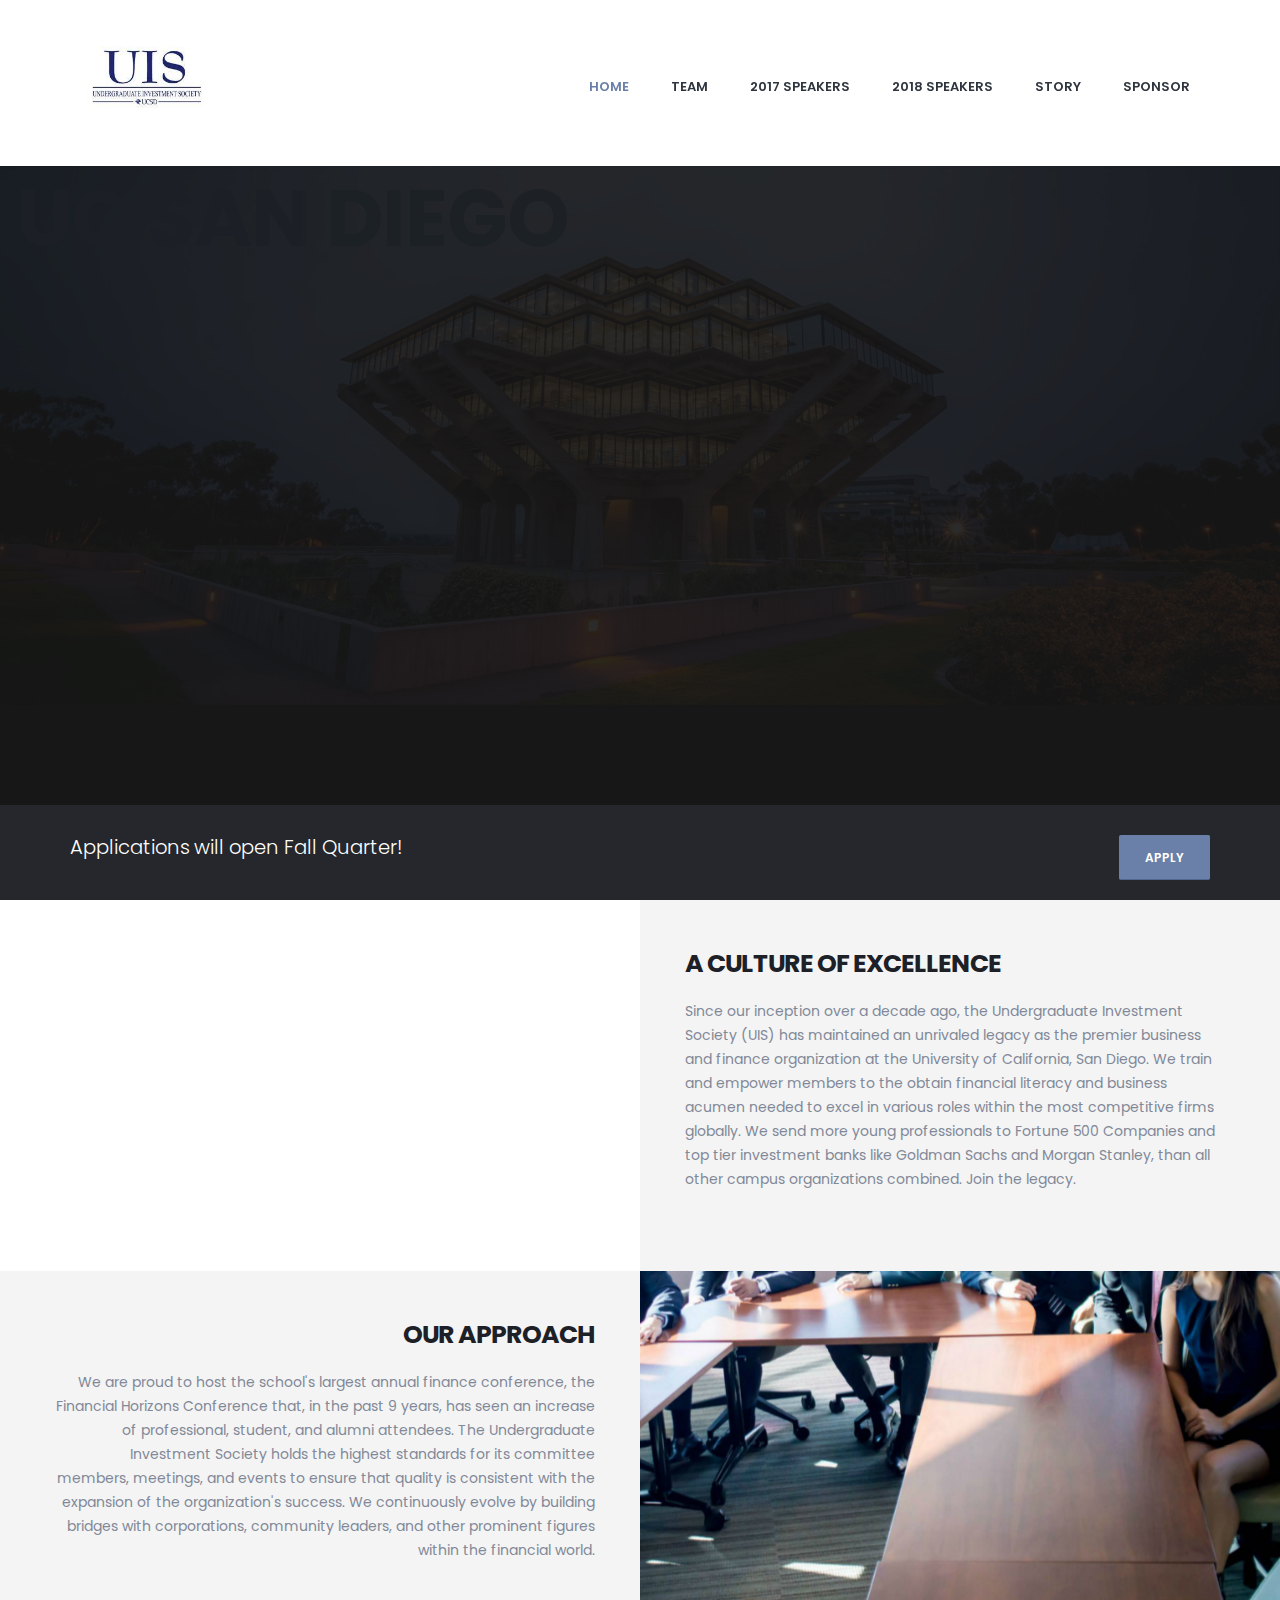
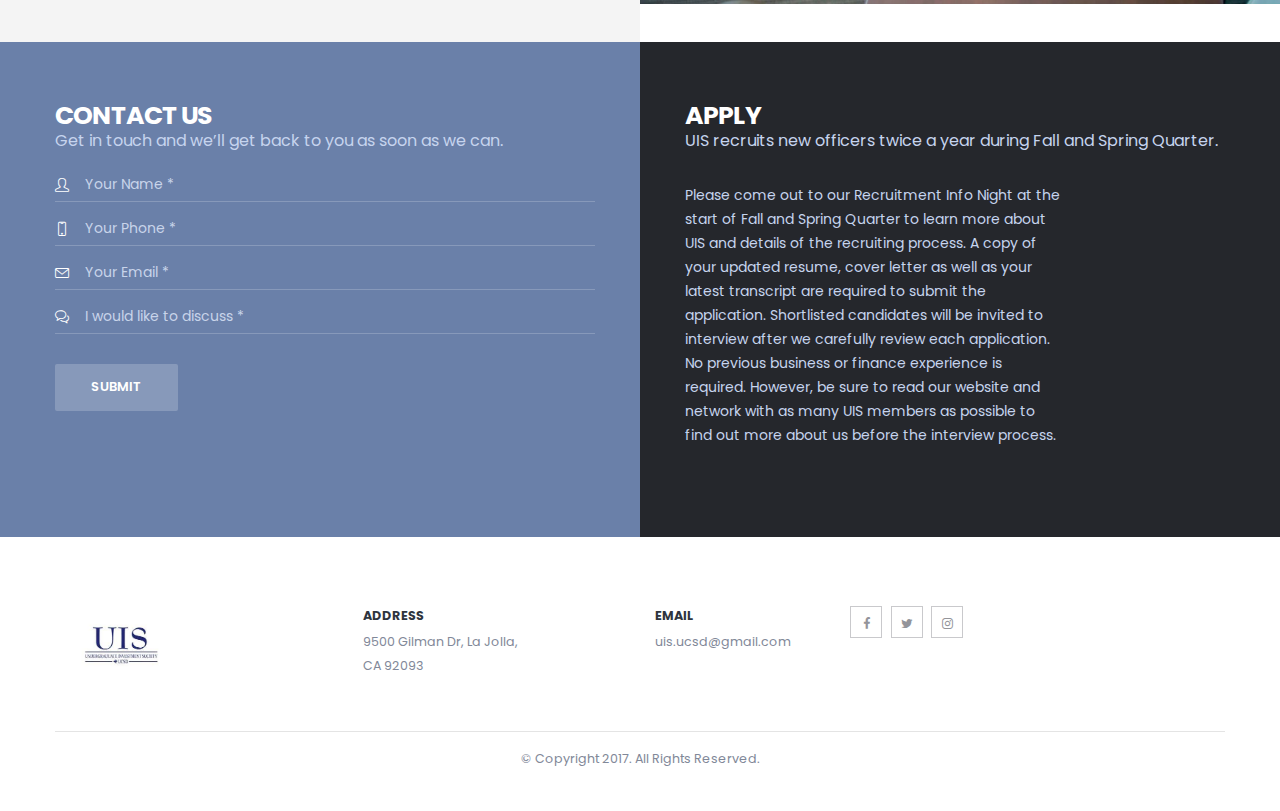
==== commit a476ffaf: "no message" ====
--- a/index.html
+++ b/index.html
@@ -61,7 +61,7 @@
 							<div class="header-column">
 								<div class="header-logo">
 									<a href="index.html">
-										<img src="img/logo.jpg" width="100" height="45" class="img-responsive" alt />
+										<img src="img/logo.jpg" width="150" height="45" class="img-responsive" alt />
 									</a>
 								</div>
 							</div>
@@ -95,11 +95,6 @@
 														</a>
 													</li>
 													<li class="">
-														<a href="speaker19.html">
-															2019 Speakers
-														</a>
-													</li>
-													<li class="">
 														<a href="story.html">
 															Story
 														</a>
@@ -119,50 +114,33 @@
 					</div>
 				</div>
 			</header>
-
-			<div id="home-intro" class="home-intro custom-home-intro background-color-secondary m-none">
-				<div class="container">
-					<div class="row">
-						<div class="col-md-8">
-							<p class="text-color-light mb-xs mt-xs" style="font-size:30px">
-							<strong>
-								14th Annual Financial Horizons Conference
-							</strong>
-							</p>
-						</div>
-						<div class="col-md-4">
-							<a href="https://docs.google.com/forms/d/e/1FAIpQLScfKmOSTfUVh0qY-Dis874jLDS0t_jcEZRCG0DuHNJnbLLtzw/viewform" target="_blank" class="btn btn-primary custom-btn-style-1 text-uppercase font-weight-semibold pull-right align-middle">Register</a>
-						</div>
-					</div>
-				</div>
-			</div>
-
 			<div role="main" class="main">
 
 			<div class="slider-container rev_slider_wrapper" style="height: 800px;">
 				<div id="revolutionSlider" class="slider rev_slider manual">
 					<ul>
 						<li data-transition="fade">
-							<img src="img/home5.jpg"
+							<img src="img/geisel-dusk.jpg"
 								alt=""
-								data-bgposition="center center"
+								data-bgposition="center -100px"
 								data-bgfit="cover"
 								data-bgrepeat="no-repeat"
-								class="rev-slidebg">
+								class="rev-slidebg"
+								style="background-position-y: 100px">
 
 							<h1 class="tp-caption text-uppercase font-weight-bold"
-								data-x="left" data-hoffset="['15', '15', '35', '35']"
-								data-y="center" data-voffset="-40"
-								data-start="800"
+								data-x="left" data-hoffset="['-50', '500', '35', '35']"
+								data-y="center" data-voffset="-260"
+								data-start="00"
+								data-fontsize="80"
+								data-transform_in="y:[-300%];opacity:0;s:500;">UC San Diego</h1>
+
+							<div class="tp-caption text-uppercase font-weight-bold"
+								data-x="left" data-hoffset="['-45', '15', '35', '35']"
+								data-y="center" data-voffset="-200"
+								data-start="1200"
 								data-fontsize="40"
-								style="letter-spacing: -2px;"
-								data-transform_in="y:[-300%];opacity:0;s:500;">UIS</h1>
-
-							<div class="tp-caption text-uppercase"
-								data-x="left" data-hoffset="['15', '15', '35', '35']"
-								data-y="center" data-voffset="0"
-								data-start="1200"
-								data-fontsize="22"
+								style="color:rgb(29,33,39)"
 								data-transform_in="y:[-300%];opacity:0;s:500;">UNDERGRADUATE INVESTMENT SOCIETY</div>
 
 						</li>
@@ -176,11 +154,11 @@
 						<div class="col-md-8">
 							<p class="text-color-light mb-xs mt-xs">
 
-								Applications will open Spring Quarter!
+								Applications will open Fall Quarter!
 							</p>
 						</div>
 						<div class="col-md-4">
-							<a href="https://docs.google.com/forms/d/1MIxpZwMEJxIqc9LXM3SmpvhY4oMgOhe2XhKpML5YCAo/edit" target="_blank" class="btn btn-primary custom-btn-style-1 text-uppercase font-weight-semibold pull-right">Apply</a>
+							<a href="https://goo.gl/forms/mmZ5vYIORimrU0EJ2" class="btn btn-primary custom-btn-style-1 text-uppercase font-weight-semibold pull-right mt-sm">Apply</a>
 						</div>
 					</div>
 				</div>
@@ -319,7 +297,7 @@
 									</a>
 								</li>
 								<li class="social-icons-twitter">
-									<a href="https://twitter.com/uis_ucsd?lang=en" target="_blank" title="Twitter">
+									<a href="http://www.twitter.com/" target="_blank" title="Twitter">
 										<i class="fa fa-twitter"></i>
 									</a>
 								</li>
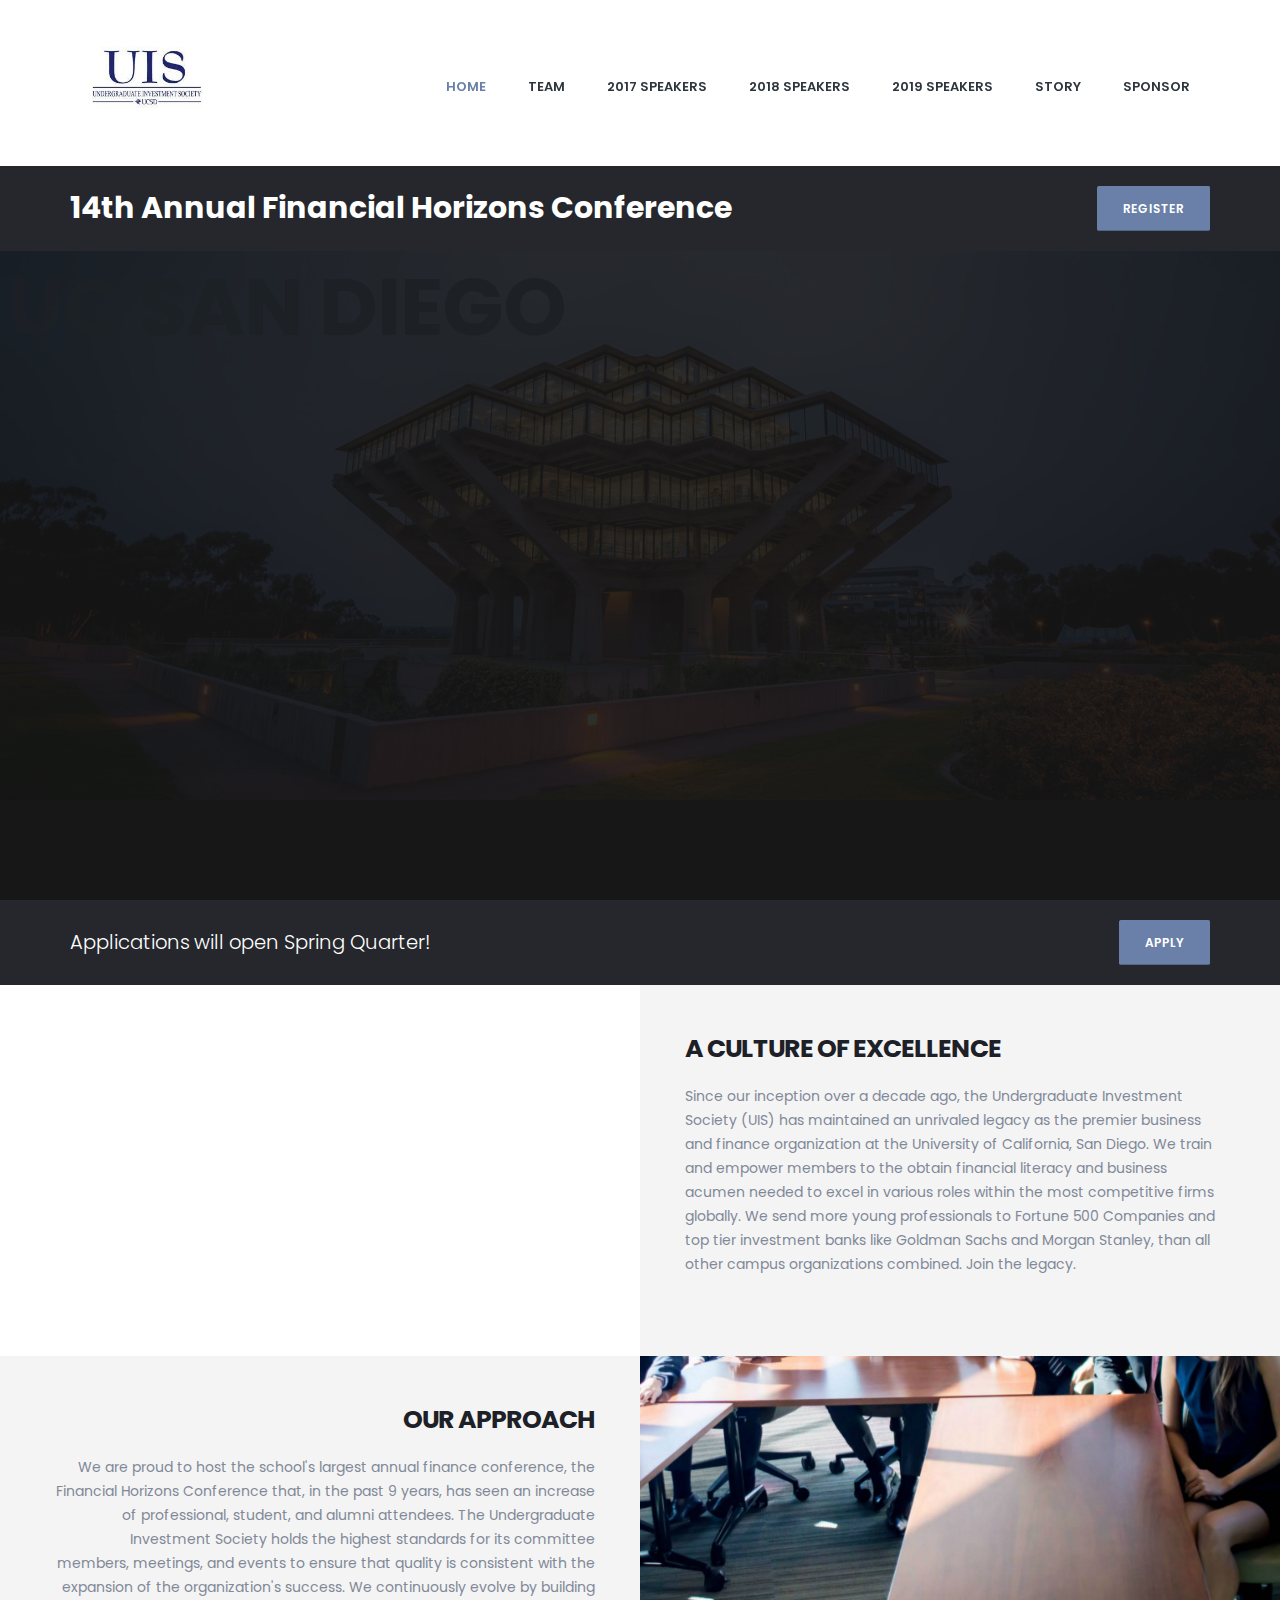
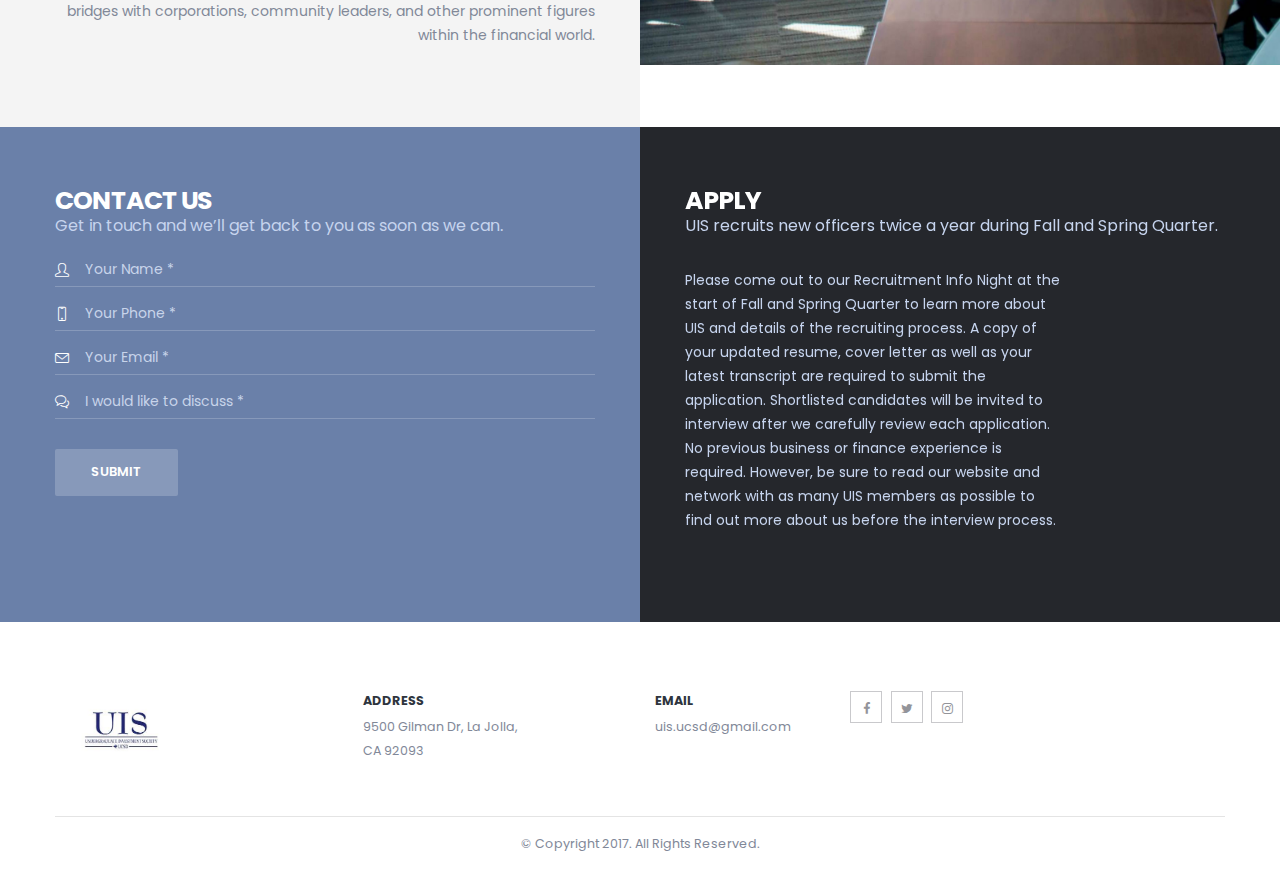
==== commit 3baab477: "Merge branch 'dev'" ====
--- a/index.html
+++ b/index.html
@@ -95,6 +95,11 @@
 														</a>
 													</li>
 													<li class="">
+														<a href="speaker19.html">
+															2019 Speakers
+														</a>
+													</li>
+													<li class="">
 														<a href="story.html">
 															Story
 														</a>
@@ -114,6 +119,24 @@
 					</div>
 				</div>
 			</header>
+
+			<div id="home-intro" class="home-intro custom-home-intro background-color-secondary m-none">
+				<div class="container">
+					<div class="row">
+						<div class="col-md-8">
+							<p class="text-color-light mb-xs mt-xs" style="font-size:30px">
+							<strong>
+								14th Annual Financial Horizons Conference
+							</strong>
+							</p>
+						</div>
+						<div class="col-md-4">
+							<a href="https://docs.google.com/forms/d/e/1FAIpQLScfKmOSTfUVh0qY-Dis874jLDS0t_jcEZRCG0DuHNJnbLLtzw/viewform" target="_blank" class="btn btn-primary custom-btn-style-1 text-uppercase font-weight-semibold pull-right align-middle">Register</a>
+						</div>
+					</div>
+				</div>
+			</div>
+
 			<div role="main" class="main">
 
 			<div class="slider-container rev_slider_wrapper" style="height: 800px;">
@@ -154,11 +177,11 @@
 						<div class="col-md-8">
 							<p class="text-color-light mb-xs mt-xs">
 
-								Applications will open Fall Quarter!
+								Applications will open Spring Quarter!
 							</p>
 						</div>
 						<div class="col-md-4">
-							<a href="https://goo.gl/forms/mmZ5vYIORimrU0EJ2" class="btn btn-primary custom-btn-style-1 text-uppercase font-weight-semibold pull-right mt-sm">Apply</a>
+							<a href="https://docs.google.com/forms/d/1MIxpZwMEJxIqc9LXM3SmpvhY4oMgOhe2XhKpML5YCAo/edit" target="_blank" class="btn btn-primary custom-btn-style-1 text-uppercase font-weight-semibold pull-right">Apply</a>
 						</div>
 					</div>
 				</div>
@@ -297,7 +320,7 @@
 									</a>
 								</li>
 								<li class="social-icons-twitter">
-									<a href="http://www.twitter.com/" target="_blank" title="Twitter">
+									<a href="https://twitter.com/uis_ucsd?lang=en" target="_blank" title="Twitter">
 										<i class="fa fa-twitter"></i>
 									</a>
 								</li>
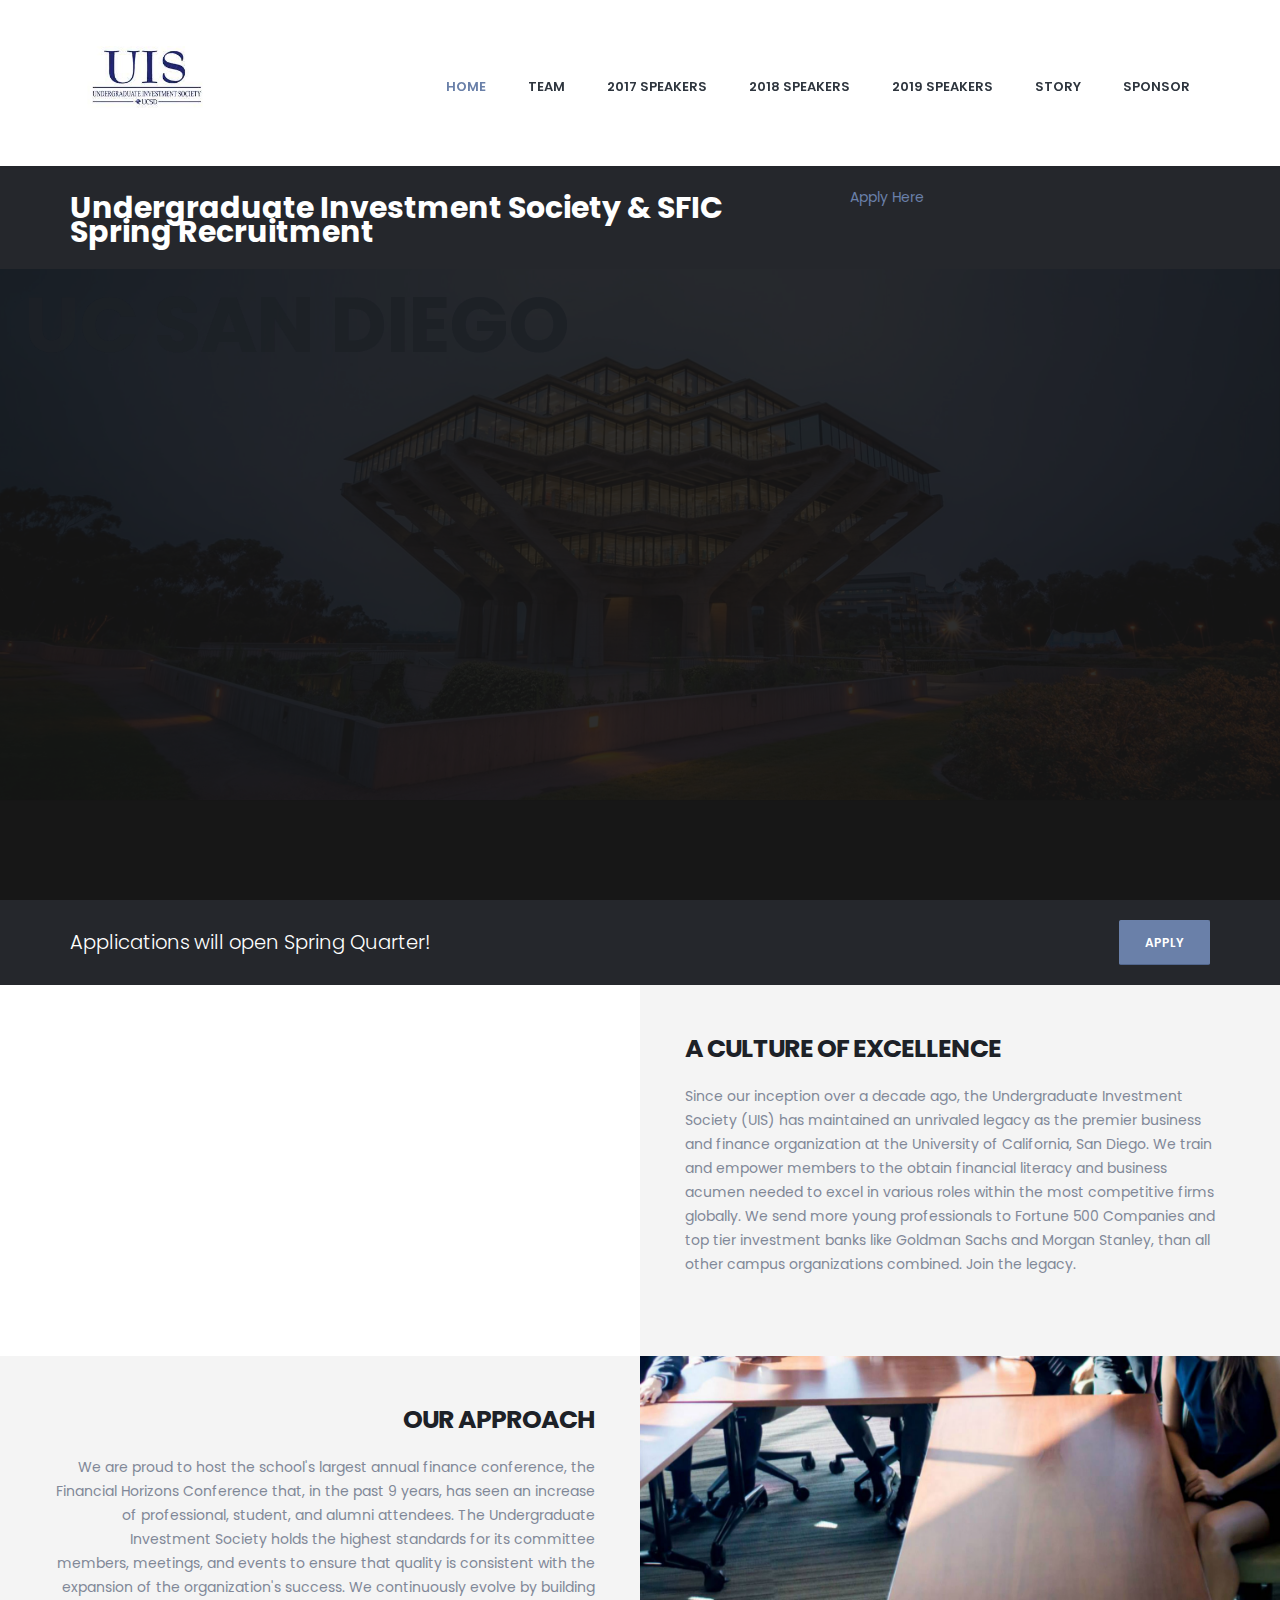
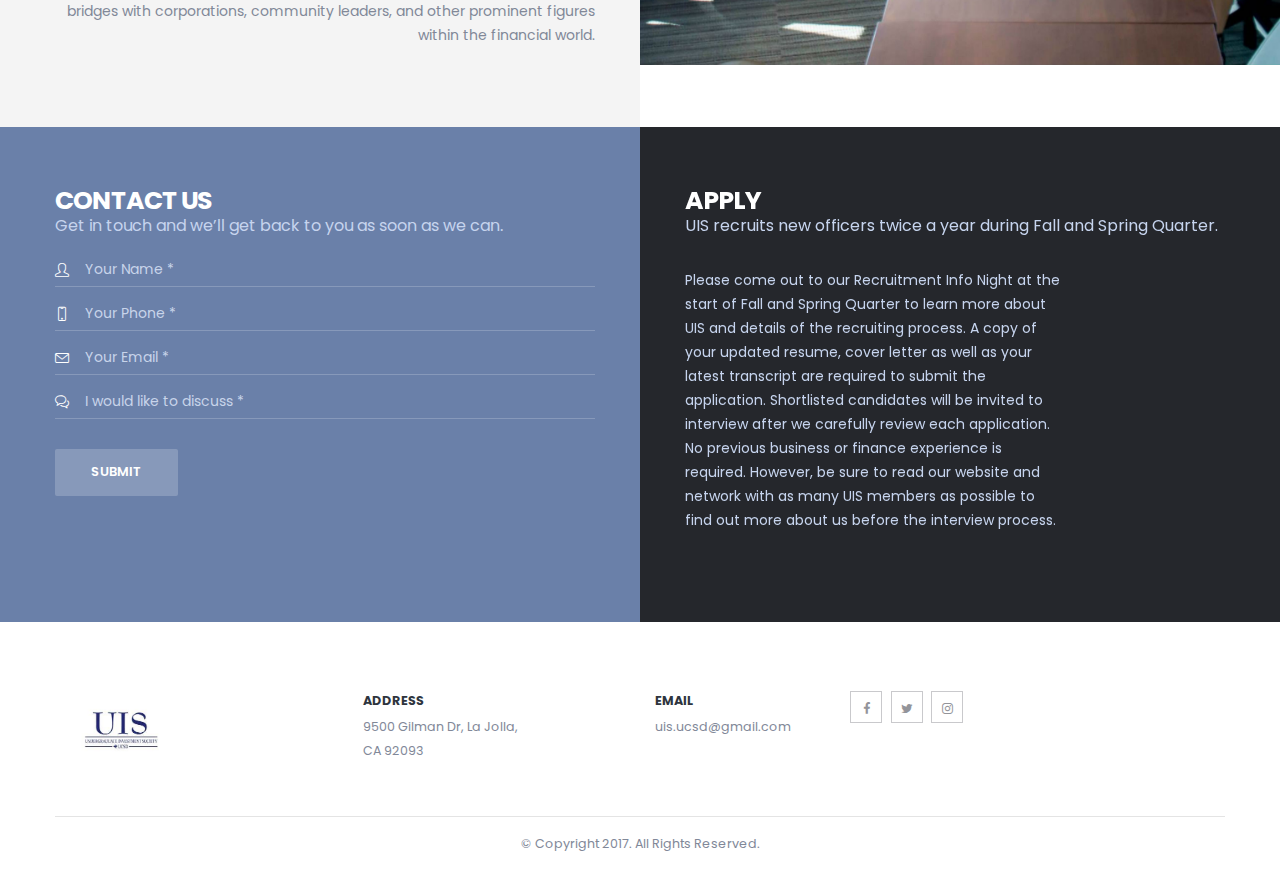
==== commit 14f768cd: "Changed links" ====
--- a/index.html
+++ b/index.html
@@ -126,12 +126,12 @@
 						<div class="col-md-8">
 							<p class="text-color-light mb-xs mt-xs" style="font-size:30px">
 							<strong>
-								14th Annual Financial Horizons Conference
+								Undergraduate Investment Society & SFIC Spring Recruitment
 							</strong>
 							</p>
 						</div>
 						<div class="col-md-4">
-							<a href="https://docs.google.com/forms/d/e/1FAIpQLScfKmOSTfUVh0qY-Dis874jLDS0t_jcEZRCG0DuHNJnbLLtzw/viewform" target="_blank" class="btn btn-primary custom-btn-style-1 text-uppercase font-weight-semibold pull-right align-middle">Register</a>
+							<a href="https://docs.google.com/forms/d/e/1FAIpQLScGtJ4AzVTfBFA0EqVyUYBSXiLICRPg-6usQLfTDn9k90rgDA/viewform">Apply Here</a>
 						</div>
 					</div>
 				</div>
--- a/css/custom.css
+++ b/css/custom.css
@@ -6,3 +6,10 @@
 	height: 500px;
 	margin: 0 auto;
 	display: table;
+}
+
+.speaker-photo {
+	overflow: hidden;
+	max-height: 262.5px;
+	height: 262.5px;
+}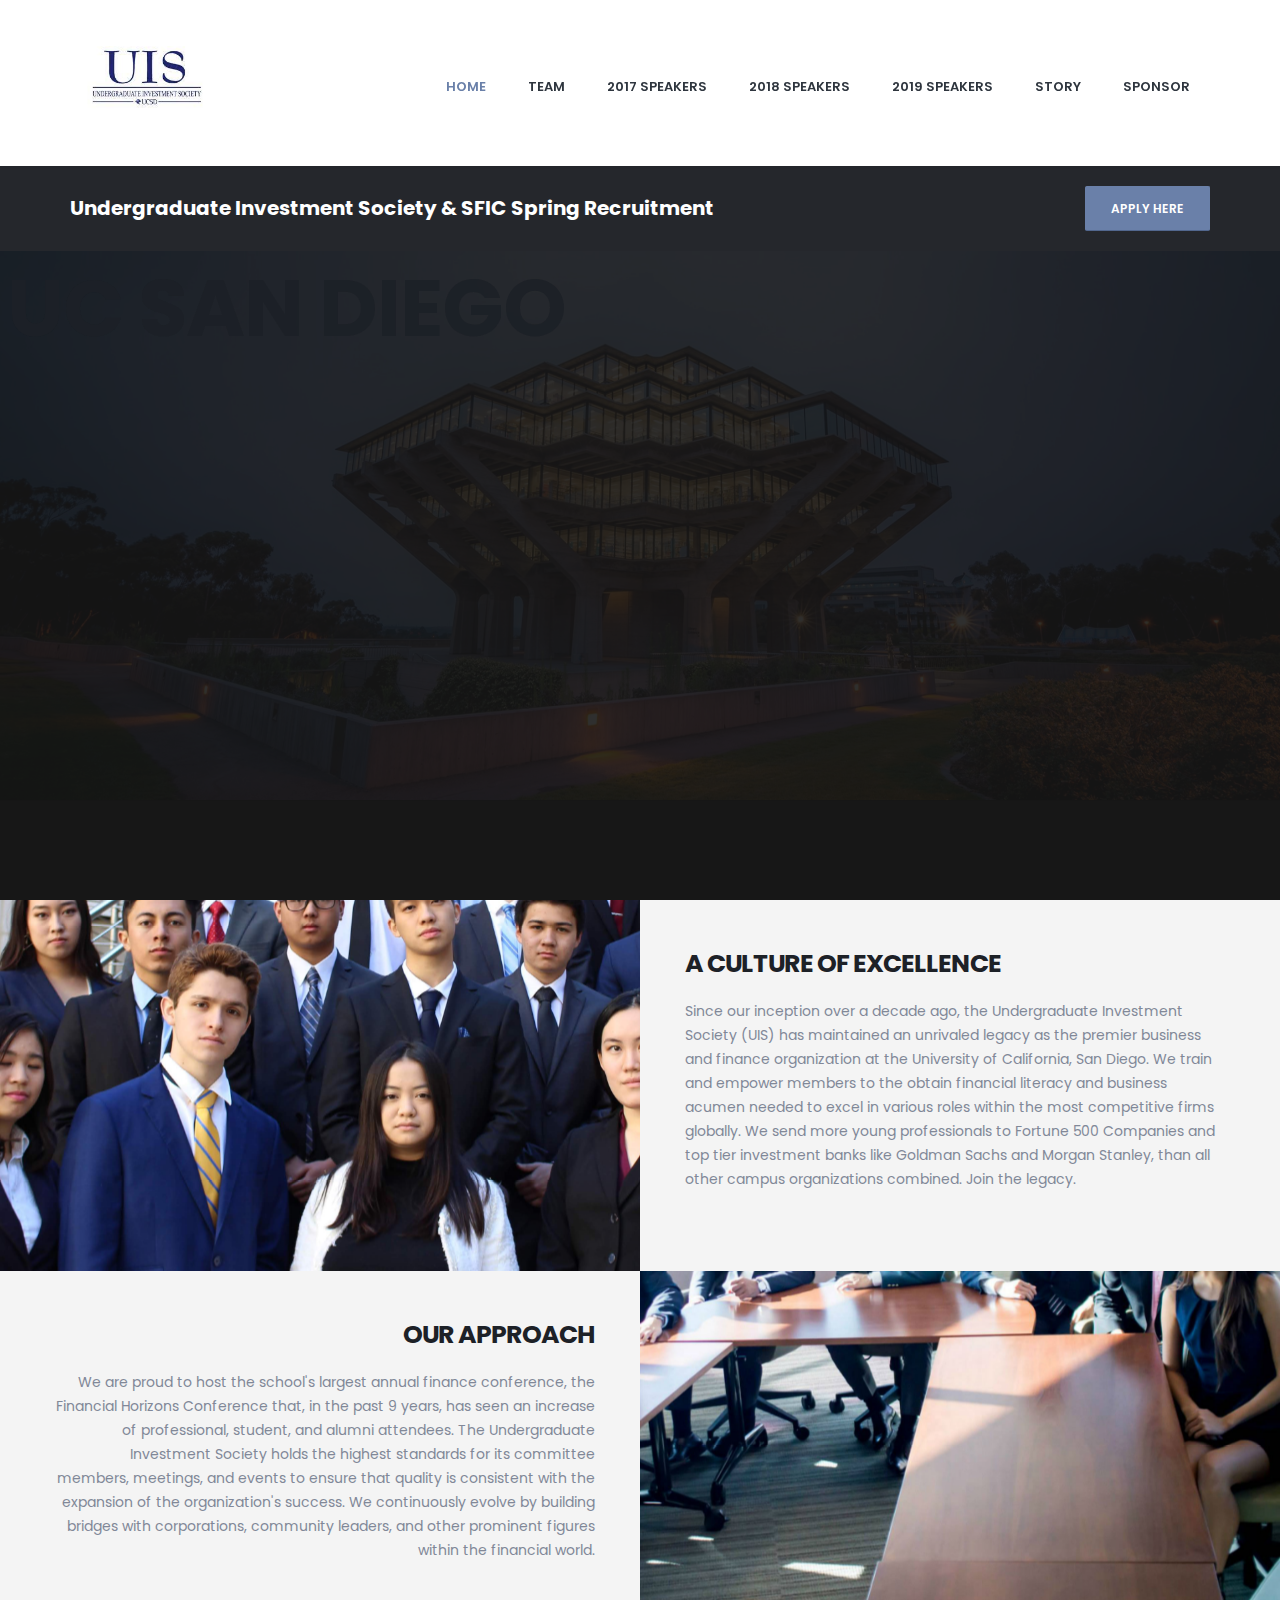
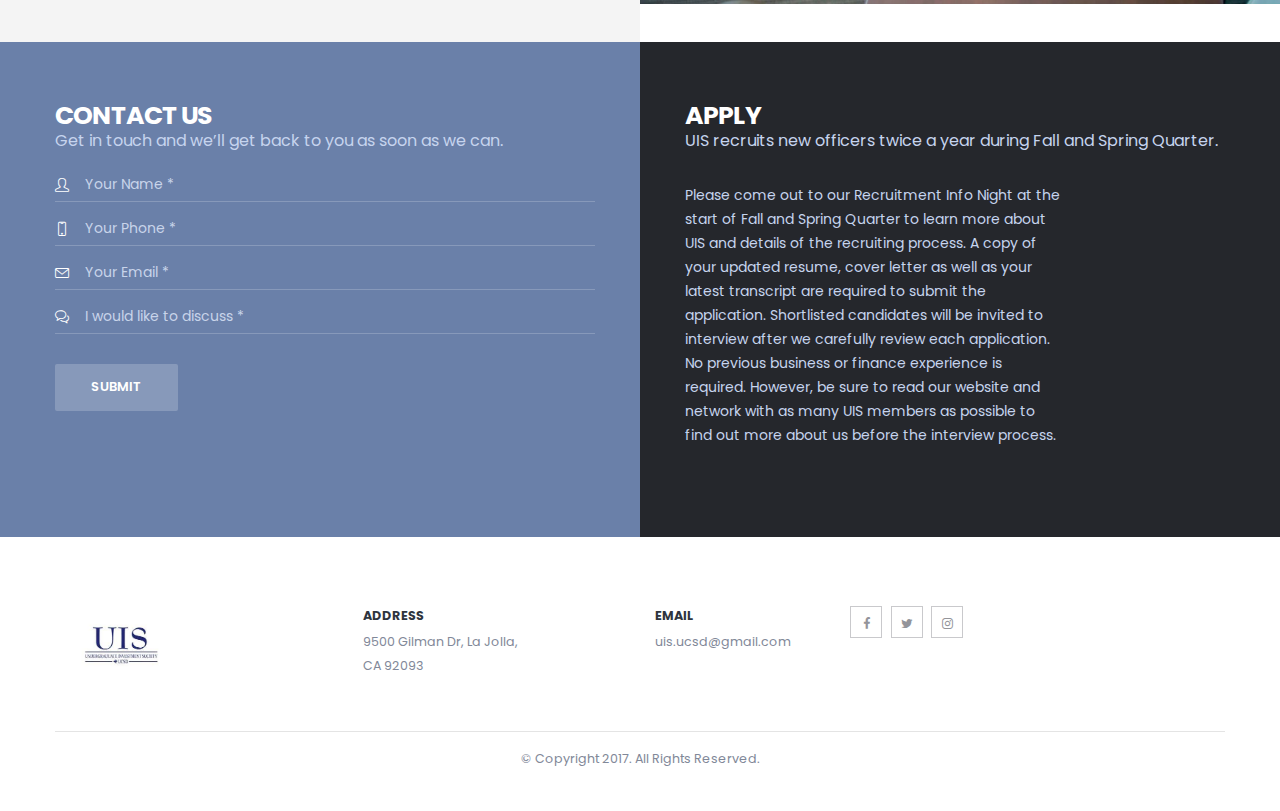
==== commit bf537e4d: "more changes" ====
--- a/index.html
+++ b/index.html
@@ -124,14 +124,14 @@
 				<div class="container">
 					<div class="row">
 						<div class="col-md-8">
-							<p class="text-color-light mb-xs mt-xs" style="font-size:30px">
+							<p class="text-color-light mb-xs mt-xs" style="font-size:20px">
 							<strong>
 								Undergraduate Investment Society & SFIC Spring Recruitment
 							</strong>
 							</p>
 						</div>
 						<div class="col-md-4">
-							<a href="https://docs.google.com/forms/d/e/1FAIpQLScGtJ4AzVTfBFA0EqVyUYBSXiLICRPg-6usQLfTDn9k90rgDA/viewform">Apply Here</a>
+							<a href="https://forms.gle/cEn7NV8fBGKaKSTZA?fbclid=IwAR0sbx3A_qC-IgW20GwHOadVhD3FmAhx9NUf_XJgMW8Ri_FjX3U-HOY6zfg" target="_blank" class="btn btn-primary custom-btn-style-1 text-uppercase font-weight-semibold pull-right align-middle">Apply Here</a>
 						</div>
 					</div>
 				</div>
@@ -171,7 +171,7 @@
 				</div>
 			</div>
 
-			<div id="home-intro" class="home-intro custom-home-intro background-color-secondary m-none">
+<!-- 			<div id="home-intro" class="home-intro custom-home-intro background-color-secondary m-none">
 				<div class="container">
 					<div class="row">
 						<div class="col-md-8">
@@ -186,13 +186,14 @@
 					</div>
 				</div>
 			</div>
-
+ -->
 			<div class="container-fluid">
-				<div class="row">
-					<div class="col-md-6 p-none">
-						<section class="parallax section section-parallax match-height custom-parallax-bg-pos-left custom-sec-left m-none" data-plugin-parallax data-plugin-options="{'speed': 1.5, 'horizontalPosition': '100%'}" data-image-src="img/
-						.jpg" style="min-height: 315px;">
-						</section>
+				<div
+				class="row">
+					<div class="col-md-6 p-none">
+						<section class="parallax section section-parallax match-height custom-parallax-bg-pos-left custom-sec-left m-none" data-plugin-parallax data-plugin-options="{'speed': 1.5,'horizontalPosition': '30%'}" data-image-src="img/serious-uis.jpg">
+						</section>
+
 					</div>
 					<div class="col-md-6 p-none">
 						<section class="section section-no-border match-height m-none">
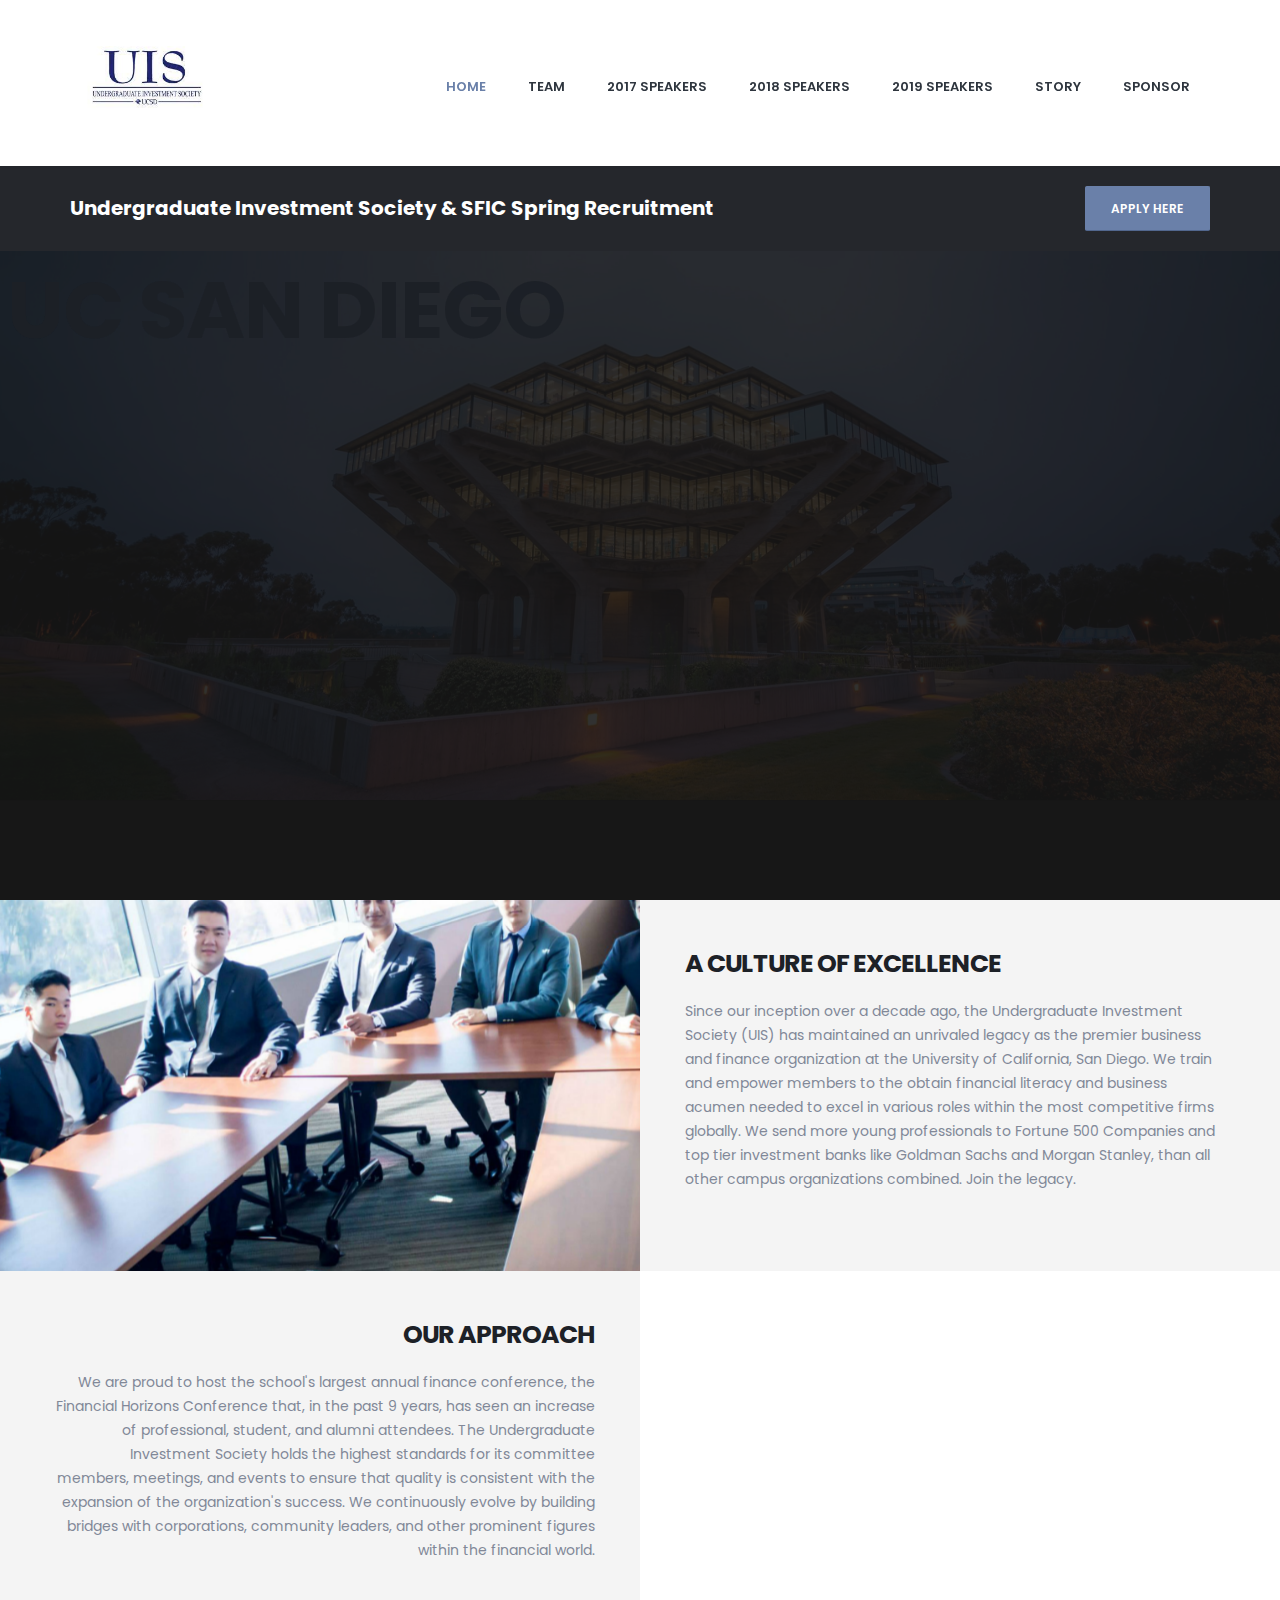
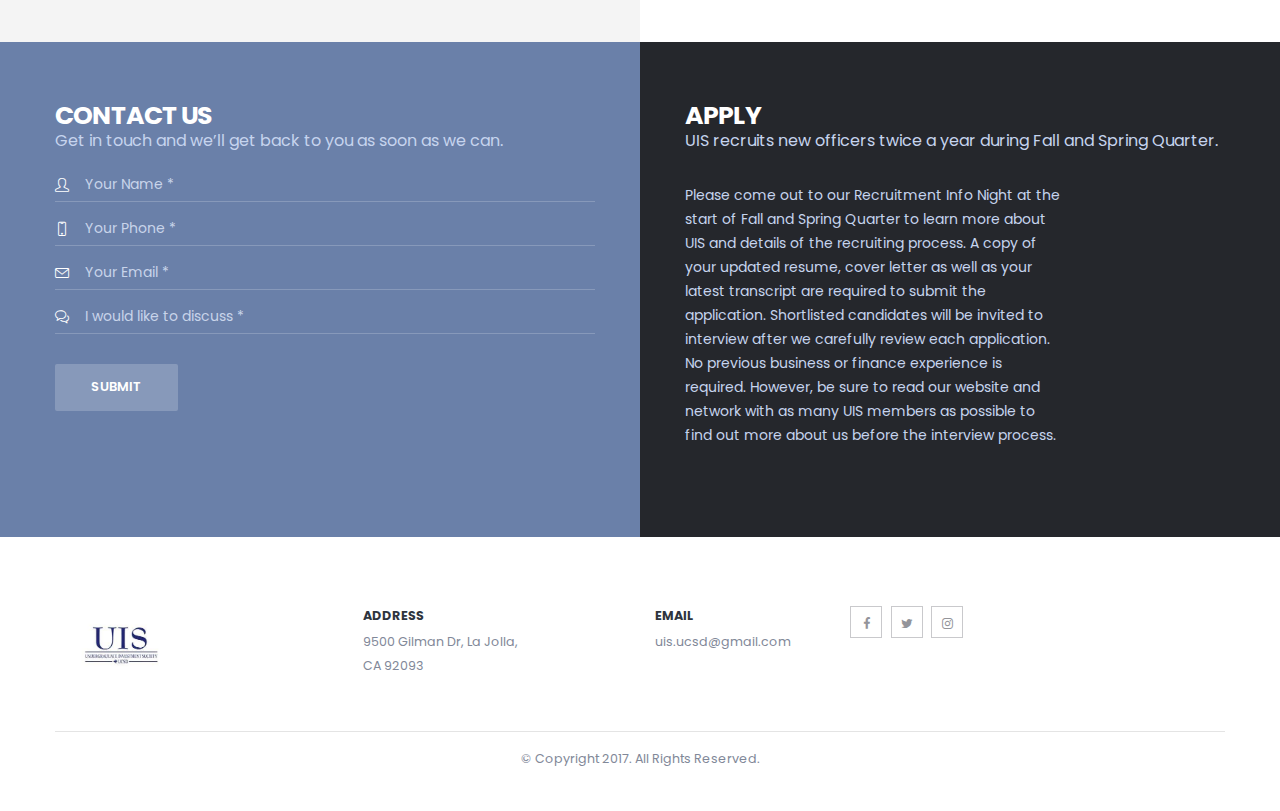
==== commit a6271be7: "no message" ====
--- a/index.html
+++ b/index.html
@@ -191,7 +191,7 @@
 				<div
 				class="row">
 					<div class="col-md-6 p-none">
-						<section class="parallax section section-parallax match-height custom-parallax-bg-pos-left custom-sec-left m-none" data-plugin-parallax data-plugin-options="{'speed': 1.5,'horizontalPosition': '30%'}" data-image-src="img/serious-uis.jpg">
+						<section class="parallax section section-parallax match-height custom-parallax-bg-pos-left custom-sec-left m-none" data-plugin-parallax data-plugin-options="{'speed': 1.5,'horizontalPosition': '30%'}" data-image-src="img/home2.jpg">
 						</section>
 
 					</div>
@@ -223,7 +223,7 @@
 						</section>
 					</div>
 					<div class="col-md-6 p-none">
-						<section class="parallax section section-parallax match-height m-none" data-plugin-parallax data-plugin-options="{'speed': 1.5, 'horizontalPosition': '100%'}" data-image-src="img/home2.jpg" style="min-height: 315px;">
+						<section class="parallax section section-parallax match-height m-none" data-plugin-parallax data-plugin-options="{'speed': 1.5, 'horizontalPosition': '50%'}" data-image-src="img/FHC-2019-panel.jpg" style="min-height: 315px;">
 						</section>
 					</div>
 				</div>
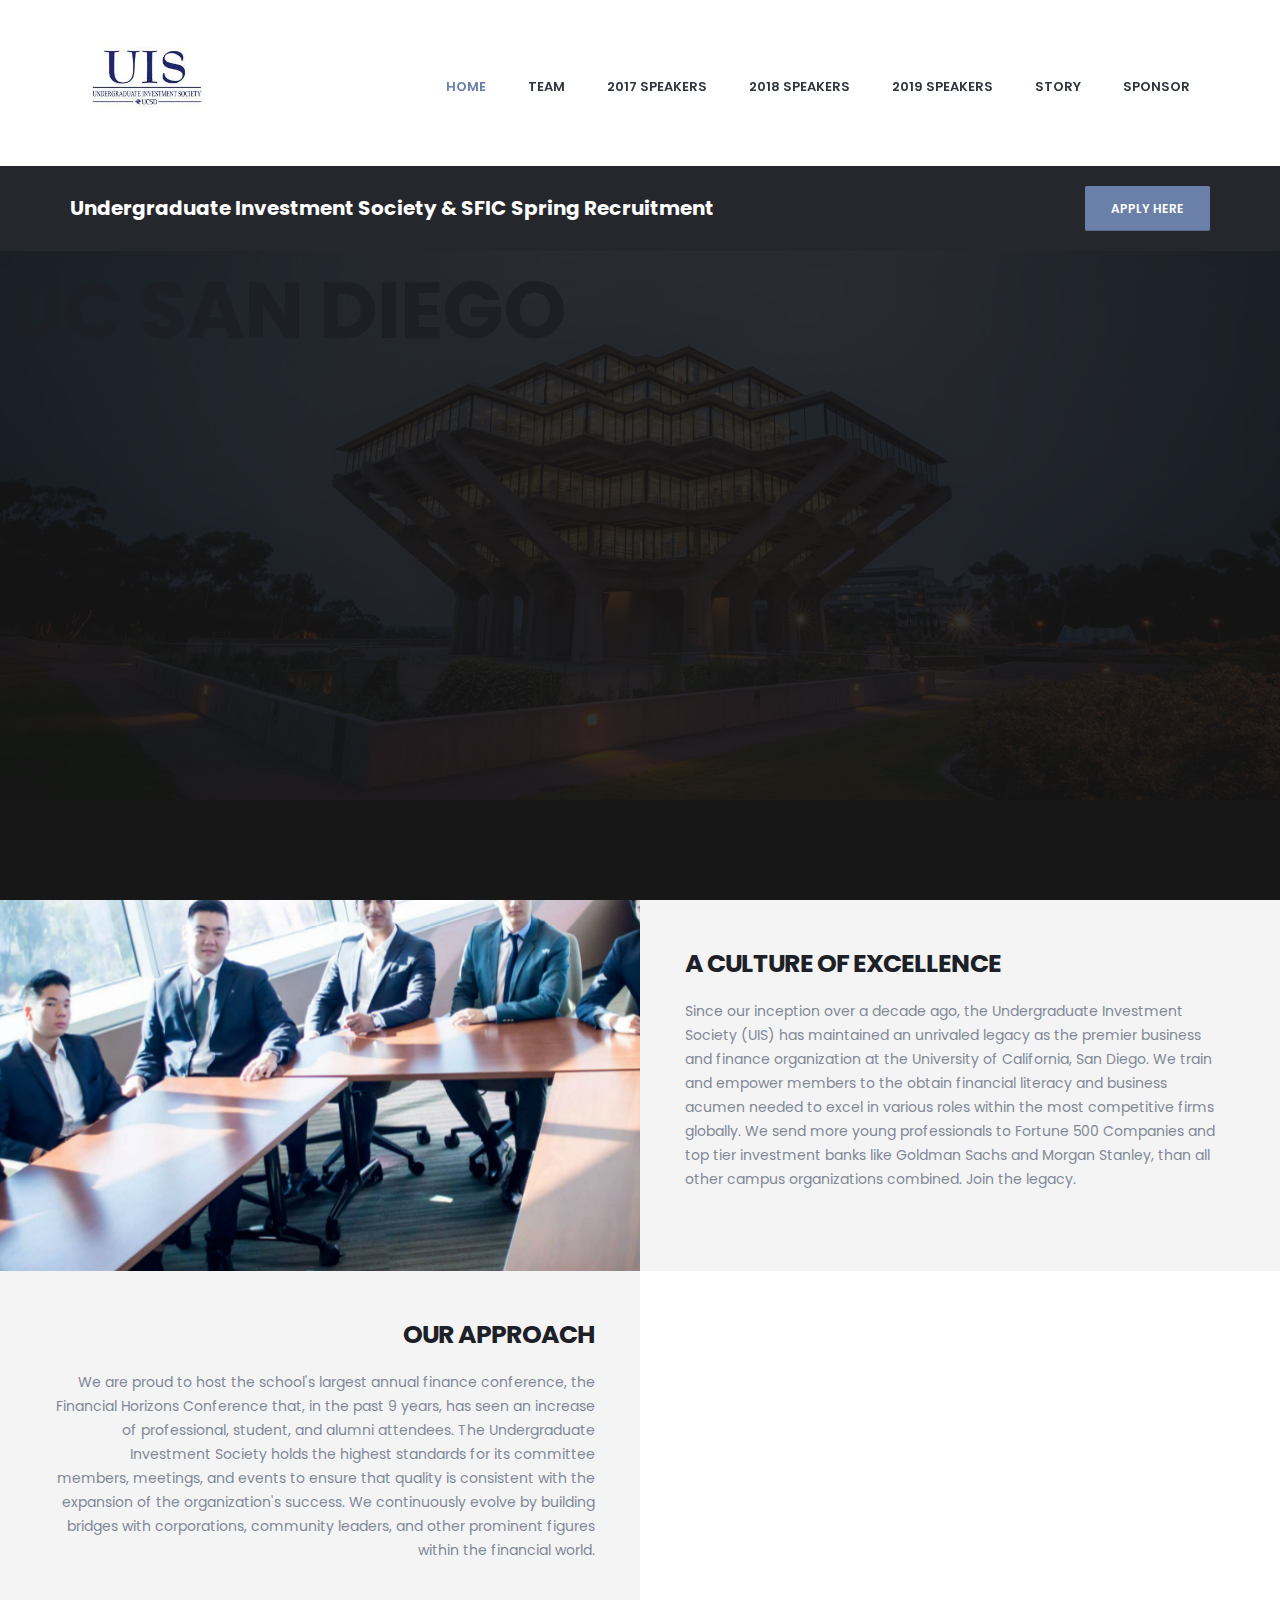
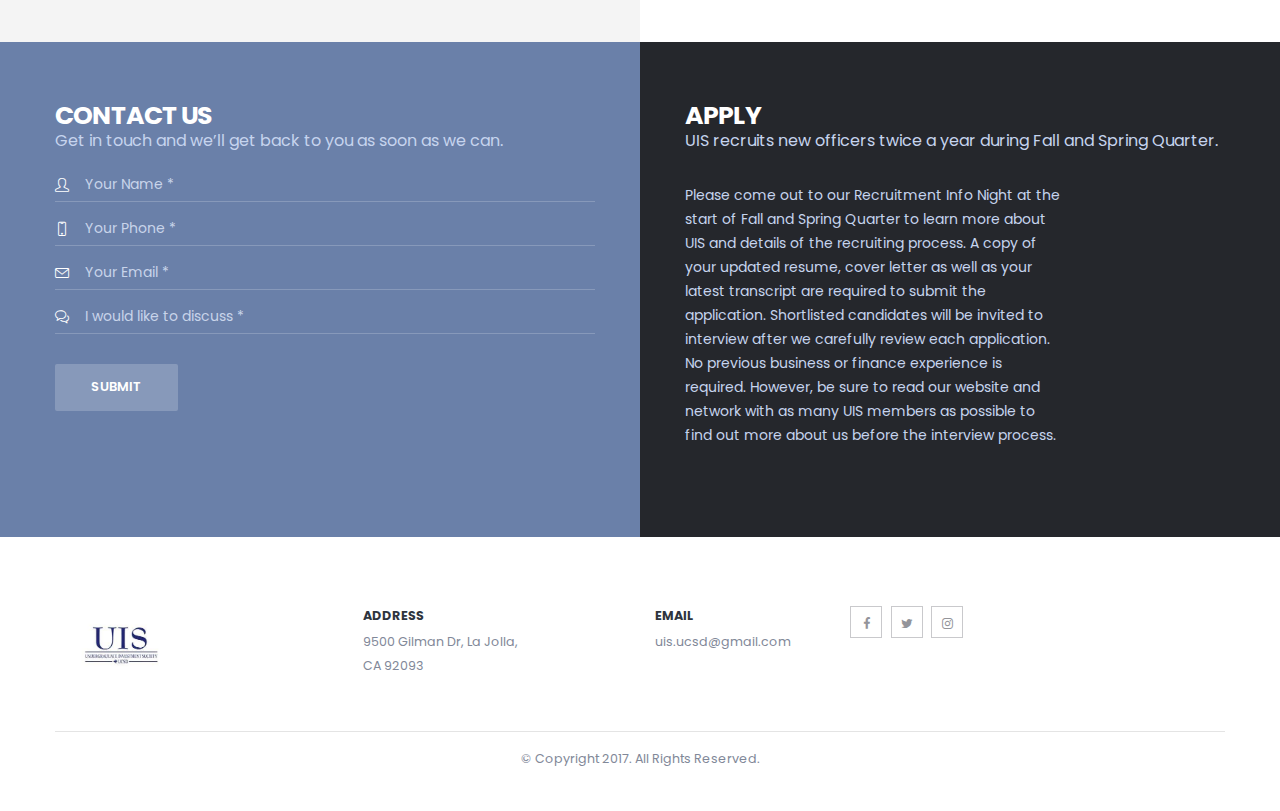
==== commit f1b6c1b1: "minor changes" ====
--- a/index.html
+++ b/index.html
@@ -223,7 +223,7 @@
 						</section>
 					</div>
 					<div class="col-md-6 p-none">
-						<section class="parallax section section-parallax match-height m-none" data-plugin-parallax data-plugin-options="{'speed': 1.5, 'horizontalPosition': '50%'}" data-image-src="img/FHC-2019-panel.jpg" style="min-height: 315px;">
+						<section class="parallax section section-parallax match-height m-none" data-plugin-parallax data-plugin-options="{'speed': 1.5, 'horizontalPosition': '50%'}" data-image-src="img/FHC-panel.jpg" style="min-height: 315px;">
 						</section>
 					</div>
 				</div>
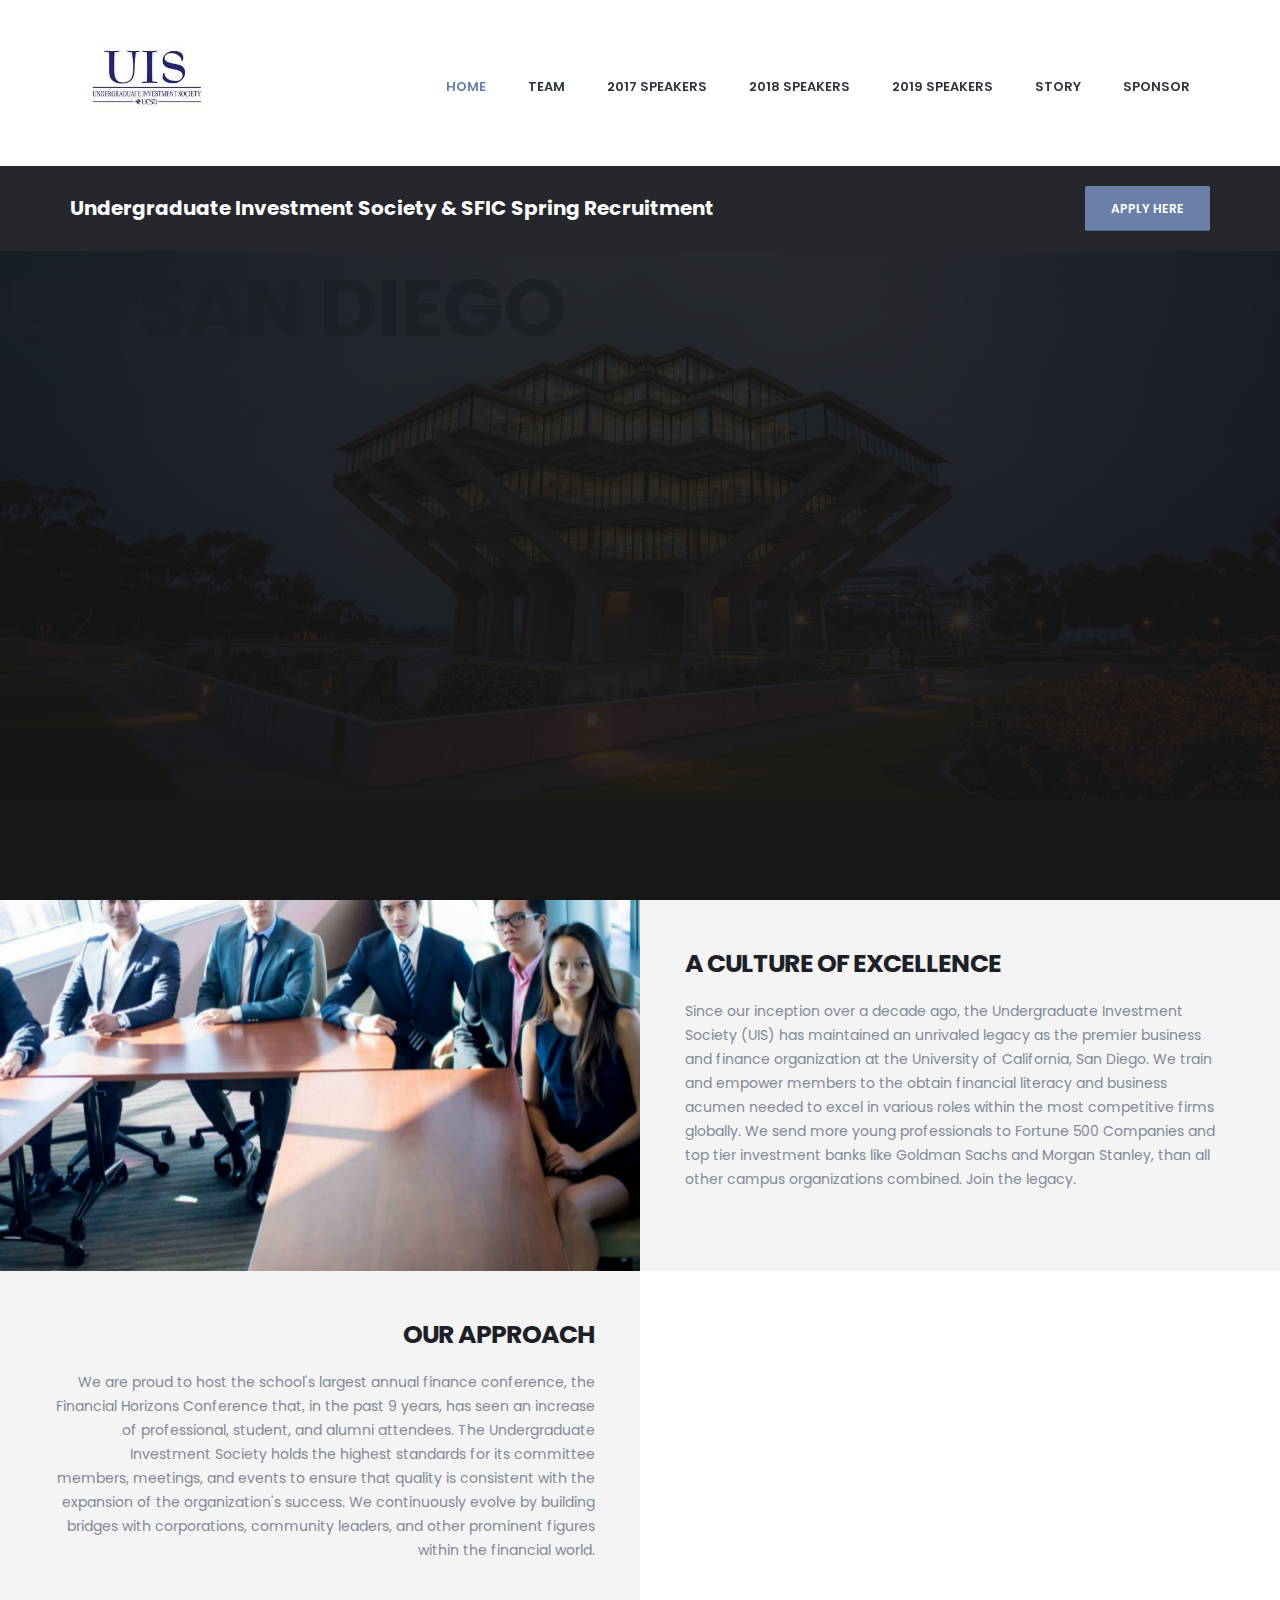
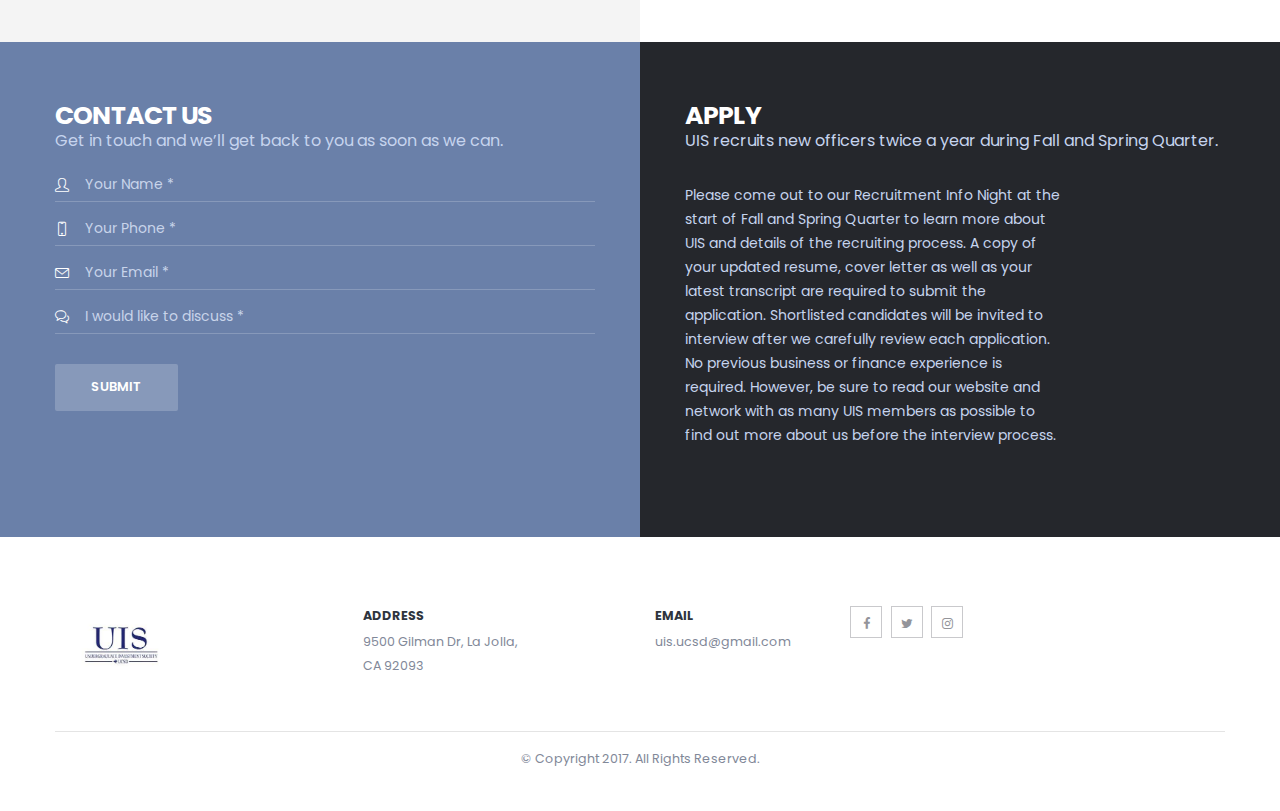
==== commit a6a29903: "minor fix" ====
--- a/index.html
+++ b/index.html
@@ -191,7 +191,7 @@
 				<div
 				class="row">
 					<div class="col-md-6 p-none">
-						<section class="parallax section section-parallax match-height custom-parallax-bg-pos-left custom-sec-left m-none" data-plugin-parallax data-plugin-options="{'speed': 1.5,'horizontalPosition': '30%'}" data-image-src="img/home2.jpg">
+						<section class="parallax section section-parallax match-height custom-parallax-bg-pos-left custom-sec-left m-none" data-plugin-parallax data-plugin-options="{'speed': 1.5,'horizontalPosition': '100%'}" data-image-src="img/home2.jpg">
 						</section>
 
 					</div>
